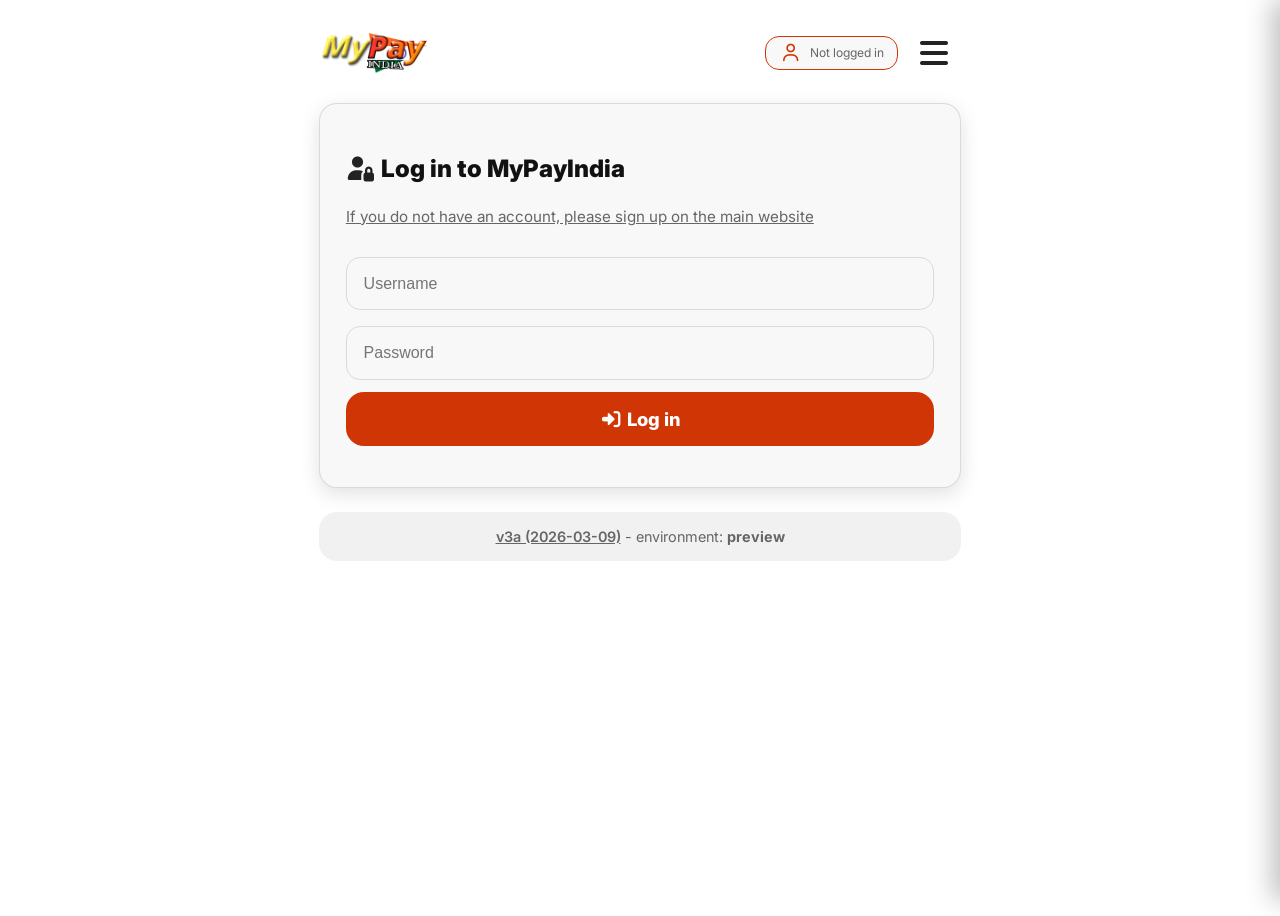
==== index.html @ abd5848e "m" ====
<!DOCTYPE html>
<html lang="en">
<!--
    https://github.com/MyPayIndiaDevs/pwa
-->
<head>
    <meta charset="UTF-8">
    <title>MyPayIndia</title>
    <meta name="description" content="The future of online banking">
    <meta name="viewport" content="width=device-width, initial-scale=1, viewport-fit=cover">

    <!-- styles -->
    <link rel="stylesheet" href="/app/stylesheets/fontawesome.css">
    <link rel="stylesheet" href="/app/stylesheets/main.css">
    <link rel="stylesheet" href="/app/stylesheets/views.css">

    <!-- theme -->
    <meta name="theme-color" content="#d03505">

    <!-- manifest -->
    <link rel="manifest" href="/manifest.json">

    <!-- ios pwa -->
    <meta name="apple-mobile-web-app-capable" content="yes">
    <meta name="apple-mobile-web-app-status-bar-style" content="black-translucent">
    <meta name="apple-mobile-web-app-title" content="MyPayIndia">

    <!-- reg meta -->
    <meta property="og:title" content="MyPayIndia">
    <meta property="og:description" content="The future of online banking">
    <meta property="og:image" content="/app/media/logofull.png">
    <meta property="og:type" content="website">

    <!-- twitter/x -->
    <meta name="twitter:card" content="summary_large_image">
    <meta name="twitter:title" content="MyPayIndia">
    <meta name="twitter:description" content="The future of online banking">
    <meta name="twitter:image" content="/app/media/logofull.png">

    <!-- misc security -->
    <meta http-equiv="X-Content-Type-Options" content="nosniff">
</head>

<body>
    <div class="app">
        <header class="topbar">
            <a class="logo-link route-link" data-route href="/dashboard">
                <img class="logo" src="/app/media/logofull.png" alt="MyPayIndia Logo" />
            </a>

            <div class="topbar-actions noselect">
                <a class="user-pill" id="userStatusPill" aria-live="polite" href="/me">
                    <i class="fa-regular fa-user"></i>
                    <div class="user-pill-text">
                        <span class="user-pill-label" id="userStatusLabel">Logged in as</span>
                        <span class="user-pill-username" id="userStatusName">...</span>
                    </div>
                </a>
                <a class="balance-pill" id="balanceStatusPill" aria-live="polite" title="Get more money!"
                    href="https://mypayindia.com/accountservices/moneygenerator" target="_blank" rel="noopener">
                    <i class="fa-solid fa-wallet"></i>
                    <div class="balance-pill-text">
                        <span class="balance-pill-label">Balance</span>
                        <span class="balance-pill-value" id="balanceStatusValue">&#8377;0.00</span>
                    </div>
                </a>
                <button class="menu-btn" id="menuBtn">
                    <i class="fa-solid fa-bars"></i>
                </button>
            </div>
        </header>

        <aside class="menu" id="menu">
            <div class="menu-header">
                <img class="logo" src="/app/media/logofull.png" alt="MyPayIndia Logo" /> <button class="menu-close"
                    id="closeMenuBtn" type="button" aria-label="Close menu">
                    <i class="fa-solid fa-xmark"></i>
                </button>
            </div>
            <div class="listButtons">
                <h2>Home</h2>
                <a class="menu-link route-link" data-route href="/dashboard">
                    <i class="fa-solid fa-house"></i>
                    Dashboard
                </a>

                <a class="menu-link route-link" data-route href="/leaderboard">
                    <i class="fa-solid fa-trophy"></i>
                    Leaderboard
                </a>
            </div>

            <div class="listButtons">
                <h2>Meta</h2>

                <a class="menu-link route-link grouped-link" data-route href="/team">
                    <i class="fa-solid fa-people-group"></i>
                    Meet the team
                </a>
                <a class="menu-link grouped-link" href="https://mypayindia.com/docs/">
                    <i class="fa-solid fa-book"></i>
                    API docs
                    <i class="fa-solid fa-arrow-right fa-rotate-by external-link-icon"
                        style="--fa-rotate-angle: 320deg;"></i>
                </a>

                <a class="menu-link grouped-link" href="https://mypayindia.com">
                    <i class="fa-solid fa-house"></i>
                    MyPayIndia.com
                    <i class="fa-solid fa-arrow-right fa-rotate-by external-link-icon"
                        style="--fa-rotate-angle: 320deg;"></i>
                </a>

                <a class="menu-link route-link" data-route href="release_notes" id="releaseNotesLink">
                    <i class="fa-solid fa-scroll"></i>
                    App release notes
                </a>
            </div>

            <div id="accountMenu" class="hidden">
                <h2>Your account</h2>

                <a class="menu-link route-link" data-route href="/history">
                    <i class="fa-solid fa-clock-rotate-left"></i>
                    Transaction history
                </a>

                <a class="menu-link route-link" data-route href="/transfer">
                    <i class="fa-solid fa-paper-plane"></i>
                    Transfer funds
                </a>

                <a class="menu-link route-link hidden" data-route data-dev-only href="/me">
                    <i class="fa-solid fa-id-card"></i>
                    Account info
                </a>

                <a class="menu-link route-link" data-route href="/payment-link">
                    <i class="fa-solid fa-link"></i>
                    Create payment link
                </a>

                <a class="menu-link route-link" data-route href="/settings">
                    <i class="fa-solid fa-gear"></i>
                    Settings
                </a>

                <a class="menu-link grouped-link" href="https://mypayindia.com/accountservices/moneygenerator">
                    <i class="fa-solid fa-indian-rupee-sign"></i>
                    Money generator
                    <i class="fa-solid fa-arrow-right fa-rotate-by external-link-icon"
                        style="--fa-rotate-angle: 320deg;"></i>
                </a>

                <a class="menu-link route-link hidden" data-route data-dev-only href="/lookup-link">
                    <i class="fa-solid fa-magnifying-glass"></i>
                    Lookup link
                </a>


                <a class="menu-link route-link hidden" data-dev-only
                    href="https://mypayindia.com/accountservices/dashboard">
                    <i class="fa-solid fa-house-chimney"></i>
                    Main dashboard
                    <i class="fa-solid fa-arrow-right fa-rotate-by external-link-icon"
                        style="--fa-rotate-angle: 320deg;"></i>
                </a>
            </div>



            <div class="toggle-stack">
                <h2>App control</h2>
                <div class="toggle-card">
                    <span class="toggle-label"><i class="fa-solid fa-moon"></i> Dark mode</span>
                    <label class="switch">
                        <input type="checkbox" id="themeSwitch">
                        <span class="slider"></span>
                    </label>
                </div>
                <div class="toggle-card">
                    <span class="toggle-label"><i class="fa-solid fa-code"></i> More items</span>
                    <label class="switch">
                        <input type="checkbox" id="devSwitch">
                        <span class="slider"></span>
                    </label>
                </div>
            </div>

            <button class="menu-link secondary hidden" id="installBtn" type="button">
                <i class="fa-solid fa-download"></i>
                Install app
            </button>
            <a class="menu-link route-link hidden" data-route href="/flow/logout" id="logoutBtn">
                <i class="fa-solid fa-right-from-bracket"></i>
                Log out
            </a>

            <!-- credits -->
            <div class="credits noselect muted">
                App by <a href="https://exerinity.com" target="_blank">exerinity</a>
            </div>
        </aside>

        <main>
            <div class="login-warning hidden" id="loginWarning" role="alert">
                <i class="fa-solid fa-circle-exclamation"></i>
                <span>This resource requires you to be logged in</span>
            </div>
            <noscript>
                <div class="login-warning" role="alert">
                    <i class="fa-solid fa-ban fa-fade"></i>
                    <span>JavaScript is disabled. Please enable it to continue. <a
                            href="https://support.google.com/adsense/answer/12654?hl=en" target="_blank"
                            class="muted">Learn
                            how...</a></span>
                </div>
            </noscript>
            <div id="flowViews">
                <section id="loginView" class="view">
                    <section class="card" id="loginCard">
                        <h1><i class="fa-solid fa-user-lock"></i> Log in to MyPayIndia</h1>
                        <p class="muted"><a href="https://mypayindia.com/accountservices/register">If you do not have an
                                account, please sign up on the main website</a>
                        </p>
                        <form id="loginForm">
                            <input type="text" id="username" placeholder="Username" required />

                            <input type="password" id="password" placeholder="Password" required />
                            <br>
                            <button class="primary big" type="submit">
                                <i class="fa-solid fa-right-to-bracket"></i>
                                Log in
                            </button>
                        </form>
                        <p class="muted" id="loginStatus"></p>
                    </section>
                </section>

                <section id="logoutView" class="view hidden">
                    <section class="card">
                        <h1><i class="fa-solid fa-right-from-bracket"></i> Log out?</h1>
                        <p class="muted">Are you sure you want to log out?</p>
                        <div class="flow-actions">
                            <button class="secondary" id="cancelLogoutBtn">Cancel</button>
                            <button class="primary" id="confirmLogoutBtn">Log out</button>
                        </div>
                        <p class="muted"><strong>Keep in mind</strong>: to ensure you <i>actually get logged out</i>,
                            perform a hard refresh (CTRL/CMD+Shift+R) and/or clear your cookies.</p>
                    </section>
                </section>
            </div>

            <div id="appViews">
                <section id="onboardingView" class="view hidden">
                    <section class="card onboarding-card" id="onboardingCard">
                        <h1>
                            <i class="fa-solid fa-door-open"></i>
                            Welcome to the MyPayIndia PWA
                        </h1>
                        <p>This is a new, experimental progressive web app/alternative client for MyPayIndia. This
                            app is still in an early state, so please keep in mind:</p>
                        <ul>
                            <li>This is not a substitute for <a href="https://mypayindia.com"
                                    target="_blank">MyPayIndia.com</a> and does not take precedence over it</li>
                            <li>Not everything that can be performed on <a href="https://mypayindia.com"
                                    target="_blank">MyPayIndia.com</a> can be performed here</li>
                            <li>This app is (or should be seen as) completely standalone from the main <a
                                    href="https://mypayindia.com" target="_blank">MyPayIndia.com</a> website</li>
                            <li>The source code is available at <a href="https://github.com/MyPayIndiaDevs/pwa"
                                    target="_blank">https://github.com/MyPayIndiaDevs/pwa</a></li>
                            <li>By using this service, you agree to the <a href="https://mypayindia.com/terms"
                                    target="_blank">terms and conditions</a>, constituted by your initial registration
                            </li>
                            <li><strong>This app is not complete and still an early work in progress</strong></li>
                        </ul>
                        <div class="onboarding-actions">
                            <button class="primary big" id="onboardingContinueBtn" type="button">
                                I understand, let me in!
                            </button>
                            <a href="https://mypayindia.com/accountservices/login">Or, return to MyPayIndia.com</a>
                        </div>
                    </section>
                </section>

                <section id="dashboardView" class="view hidden">
                    <section class="card hidden" id="dashboardCard">
                        <h1>
                            <i class="fa-solid fa-house"></i>
                            Welcome back, <span id="displayUser"></span>!
                        </h1>

                        <p class="muted">
                            Your current balance: <strong id="displayBalance">&#8377;0.00</strong>
                        </p>
                    </section>

                    <section class="card hidden" id="ctaCard">
                        <h1>
                            <i class="fa-solid fa-arrow-right"></i>
                            Quick actions
                        </h1>
                        <div class="cta-buttons">
                            <a class="primary route-link cta-btn" data-route href="/transfer">
                                <i class="fa-solid fa-comment-dollar"></i>
                                Transfer
                            </a>
                            <a class="secondary route-link cta-btn" data-route href="/payment-link">
                                <i class="fa-solid fa-comments-dollar"></i>
                                Create payment link
                            </a>
                        </div>
                    </section>
                    <section class="card hidden" id="transactionsCard">
                        <div class="card-heading">
                            <h1>
                                <i class="fa-solid fa-clock-rotate-left"></i>
                                Recent activity
                            </h1>
                            <button class="icon-btn hidden" id="refreshTxnBtn" type="button"
                                title="Refresh transactions">
                                <i class="fa-solid fa-rotate-right"></i>
                            </button>
                        </div>

                        <div id="txnList" class="activity">
                            <p class="muted">Log in first!</p>
                        </div>
                    </section>
                </section>

                <section id="settingsView" class="view hidden">
                    <section class="card" id="settingsCard">
                        <h1>
                            <i class="fa-solid fa-gear"></i>
                            Settings
                        </h1>
                        <form id="settingsForm" class="form-stack">
                            <fieldset class="form-group">
                                <legend class="toggle-label"><i class="fa-regular fa-id-badge"></i> Use for display
                                </legend>
                                <p class="muted" id="displayPrefHelp">Change what is shown on the homepage and the
                                    "Logged in as" pill</p>
                                <div class="radio-group" role="radiogroup" aria-describedby="displayPrefHelp">

                                    <div class="radio-item">
                                        <input type="radio" name="displayNameMode" value="username"
                                            id="displayPrefUsername">
                                        <label for="displayPrefUsername">Username</label>
                                    </div>

                                    <div class="radio-item">
                                        <input type="radio" name="displayNameMode" value="full" id="displayPrefFull">
                                        <label for="displayPrefFull">Real name</label>
                                    </div>

                                </div>
                            </fieldset>
                        </form>
                    </section>
                </section>

                <section id="leaderboardView" class="view hidden">
                    <section class="card" id="leaderboardCard">
                        <h1>
                            <i class="fa-solid fa-trophy"></i>
                            Leaderboard
                        </h1>
                        <ol id="leaderboardList" class="leaderboard"></ol>
                        <p class="muted fa-fade" id="leaderboardStatus">Retrieving data...</p>
                    </section>
                </section>

                <section id="historyView" class="view hidden">
                    <section class="card" id="historyCard">
                        <div class="card-heading">
                            <h1>
                                <i class="fa-solid fa-clock-rotate-left"></i>
                                Transactions
                            </h1>
                            <button class="icon-btn hidden" id="refreshHistoryBtn" type="button"
                                title="Refresh history">
                                <i class="fa-solid fa-rotate-right"></i>
                            </button>
                        </div>
                        <div id="historyList" class="activity"></div>
                        <p class="muted" id="historyStatus">Log in first!</p>
                    </section>
                </section>

                <section id="transferView" class="view hidden">
                    <section class="card" id="transferCard">
                        <h1>
                            <i class="fa-solid fa-comment-dollar"></i>
                            Transfer
                        </h1>
                        <form id="transferForm" class="form-stack">
                            <p class="muted"><strong>Keep in mind</strong>: transfers above a certain amount are subject
                                to manual review by our team.</p>
                            <input type="number" min="0" step="0.01" name="amount" placeholder="How much?" required />
                            <input type="text" name="recipient" placeholder="To who?" required />
                            <input type="text" name="note" placeholder="An optional note?" />
                            <button class="primary" type="submit">Send it!</button>
                            <p class="muted form-status" id="transferStatus"></p>
                        </form>
                    </section>
                </section>

                <section id="paymentLinkView" class="view hidden">
                    <section class="card" id="paymentLinkCard">
                        <h1>
                            <i class="fa-solid fa-comments-dollar"></i>
                            Create a payment link
                        </h1>
                        <form id="paymentLinkForm" class="form-stack">
                            <input type="number" min="0" step="0.01" name="amount" placeholder="How much?" required />
                            <input type="text" name="note" placeholder="An optional note?" />
                            <button class="primary" type="submit">Create</button>
                            <p class="muted form-status" id="paymentLinkStatus"></p>
                        </form>
                        <div class="result-panel hidden" id="paymentLinkResult">
                            <p class="result-text" id="paymentLinkResultText"></p>
                            <button class="icon-btn" type="button" id="paymentLinkCopyBtn">
                                <i class="fa-solid fa-copy"></i>
                                Copy to clipboard
                            </button>
                        </div>
                    </section>
                </section>

                <section id="lookupView" class="view hidden">
                    <section class="card" id="lookupCard">
                        <h1>
                            <i class="fa-solid fa-magnifying-glass"></i>
                            Lookup payment link
                        </h1>
                        <form id="lookupLinkForm" class="form-stack">
                            <input type="text" name="token" required />
                            <button class="secondary" type="submit">Look it up!</button>
                            <p class="muted form-status" id="lookupLinkStatus"></p>
                        </form>
                        <div class="lookup-result hidden" id="lookupResult" aria-live="polite">
                            <p class="lookup-amount" id="lookupAmount">₹0.00</p>
                            <p class="lookup-author" id="lookupAuthor">@username</p>
                            <p class="lookup-note" id="lookupNote">No note</p>
                            <a class="primary lookup-pay-btn hidden" id="lookupPayBtn" href="#" target="_blank"
                                rel="noopener">Claim<i class="fa-solid fa-arrow-right fa-rotate-by external-link-icon"
                                    style="--fa-rotate-angle: 320deg;"></i></a>
                        </div>
                    </section>
                </section>

                <section id="teamView" class="view hidden">
                    <section class="card" id="teamCard">
                        <h1>
                            <i class="fa-solid fa-people-group"></i>
                            Meet the team
                        </h1>
                        <p>Get to know the people behind MyPayIndia, the future of online banking!</p>
                        <p class="muted">Currently our team consists of <strong id="teamCountLabel"><i
                                    class="fa-solid fa-hourglass fa-spin"></i></strong> people</p>
                        <div class="team-grid" id="teamList" aria-live="polite"></div>
                        <p class="muted form-status" id="teamStatus" role="status"></p>
                    </section>
                </section>

                <section id="releaseNotesView" class="view hidden">
                    <section class="card onboarding-card" id="releaseNotesCard">
                        <h1>
                            <i class="fa-solid fa-scroll"></i>
                            Release notes
                        </h1>
                        <details>
                            <summary>
                                <h3>Version 3a</h3>
                            </summary>
                            <p class="muted">9 Mar 2026</p>
                            <ul>
                                <li>Added a new <a class="route-link" data-route href="/team">Meet the team view</a>
                                </li>
                            </ul>
                            <small>
                                <ul>
                                    <li>The Logged in as pill now shows "Loading..." during session check</li>
                                    <li>The Balance pill is now hidden if you are not logged in</li>
                                    <li>Both pills are hidden on the onboarding view</li>
                                </ul>
                            </small>
                        </details>
                        <details>
                            <summary>
                                <h3>Version 3</h3>
                            </summary>
                            <p class="muted">1 Mar 2026</p>
                            <ul>
                                <li>Added a new <a class="route-link" data-route href="/settings">Settings view</a>
                                    accessible in the menu that, as of now, allows you to change your display name in
                                    the app from real name or username</li>
                                <li>Removed the money generator view, it didn't work</li>
                            </ul>
                            <small>
                                <ul>
                                    <li>Updated some styling to look better, and also, the onboarding message</li>
                                </ul>
                            </small>
                        </details>

                        <details>
                            <summary>
                                <h3>Version 2a</h3>
                            </summary>
                            <p class="muted">21st Feb 2026</p>
                            <ul>
                                <li>Moved <a class="route-link" data-route href="release_notes">App release notes</a>
                                    from <strong>Your account</strong> to <strong>Meta</strong> in the menu</li>
                                <li>Added the money generator</li>
                            </ul>
                        </details>

                        <details>
                            <summary>
                                <h3>Version 2</h3>
                            </summary>
                            <p class="muted">21st Feb 2026</p>
                            <ul>
                                <li>Added a new transaction details view, click on a transaction on the dashboard or
                                    bespoke list! (/history)</li>
                                <li>Added a new <a class="route-link" data-route href="/me">account information
                                        view</a>, accessible from the menu or when clicking on the username in the
                                    topbar!</li>
                            </ul>
                        </details>

                        <details>
                            <summary>
                                <h3>Version 1</h3>
                            </summary>
                            <p class="muted">14th Feb 2026</p>
                            <ul>
                                <li>App launches to <a href="https://app.mypayindia.com"
                                        onclick="event.preventDefault();">app.mypayindia.com</a></li>
                                <!-- because you're already here -->
                            </ul>
                        </details>

                        <details>
                            <summary>
                                <h3>Version 0 (pre-release)</h3>
                            </summary>
                            <p class="muted">7th Feb 2026</p>
                            <ul>
                                <li>App inception</li>
                                <li>Added a leaderboard, login flow, payment link creator, transaction history, and a
                                    basic dashboard</li>
                            </ul>
                        </details>
                    </section>
                </section>

                <section id="transactionView" class="view hidden">
                    <section class="card" id="transactionCard">
                        <h1>
                            <i class="fa-solid fa-receipt"></i>
                            Transaction details
                        </h1>
                        <p class="muted form-status" id="transactionStatus"></p>
                        <div id="transactionDetail" class="txn-detail hidden">
                            <ul class="txn-detail-list">
                                <li>
                                    <span class="label">Record ID</span>
                                    <span class="value" id="transactionNumericIdValue">?</span>
                                </li>
                                <li>
                                    <span class="label">Status</span>
                                    <span class="value" id="transactionStatusValue">?</span>
                                </li>
                                <li>
                                    <span class="label">Amount</span>
                                    <span class="value" id="transactionAmountValue">?</span>
                                </li>
                                <li>
                                    <span class="label">Created</span>
                                    <span class="value" id="transactionCreatedValue">?</span>
                                </li>
                                <li>
                                    <span class="label">Sender</span>
                                    <span class="value" id="transactionSenderValue">?</span>
                                </li>
                                <li>
                                    <span class="label">Recipient</span>
                                    <span class="value" id="transactionRecipientValue">?</span>
                                </li>
                                <li>
                                    <span class="label">Sender ID</span>
                                    <span class="value" id="transactionSenderIdValue">?</span>
                                </li>
                                <li>
                                    <span class="label">Recipient ID</span>
                                    <span class="value" id="transactionRecipientIdValue">?</span>
                                </li>
                                <li>
                                    <span class="label">Note</span>
                                    <span class="value" id="transactionNoteValue">?</span>
                                </li>
                            </ul>
                            <button class="secondary" type="button" id="transactionBackBtn">
                                <i class="fa-solid fa-arrow-left"></i>
                                Back to history
                            </button>
                        </div>
                    </section>
                </section>

                <section id="accountInfoView" class="view hidden">
                    <section class="card" id="accountInfoCard">
                        <h1>
                            <i class="fa-solid fa-id-card-clip"></i>
                            About your account
                        </h1>
                        <div id="accountInfoDetail" class="txn-detail hidden">
                            <ul class="txn-detail-list">
                                <li>
                                    <span class="label">Username</span>
                                    <span class="value" id="accountInfoUsername">-</span>
                                </li>
                                <li>
                                    <span class="label">First name</span>
                                    <span class="value" id="accountInfoFirstName">-</span>
                                </li>
                                <li>
                                    <span class="label">Last name</span>
                                    <span class="value" id="accountInfoLastName">-</span>
                                </li>
                                <li>
                                    <span class="label">Email</span>
                                    <span class="value" id="accountInfoEmail">-</span>
                                </li>
                                <li>
                                    <span class="label">Date of birth</span>
                                    <span class="value" id="accountInfoDob">-</span>
                                </li>
                                <li>
                                    <span class="label">Joined</span>
                                    <span class="value" id="accountInfoCreated">-</span>
                                </li>
                                <li>
                                    <span class="label">Balance</span>
                                    <span class="value" id="accountInfoBalance">-</span>
                                </li>
                            </ul>
                        </div>
                        <p class="muted form-status" id="accountInfoStatus"></p>
                    </section>
                </section>

            </div>

        </main>

        <footer class="app-footer noselect">
            <a class="route-link" data-route href="release_notes">v3a (2026-03-09)</a> - environment: <strong
                id="envLabel">..</strong>
        </footer>
    </div>
    <script src="/app/scripts/menu.js"></script>
    <script src="/app/scripts/theme.js"></script>
    <script src="/app/scripts/devmode.js"></script>
    <script src="/app/scripts/api.js"></script>
    <script src="/app/scripts/app.js"></script>
    <script src="/app/scripts/quick.js"></script>
</body>

</html>
---- app/stylesheets/main.css ----
:root {
  --accent: #d03505;

  --bg: #ffffff;
  --text: #111111;
  --muted: #666666;

  --card: #f8f8f8;
  --border: rgba(0, 0, 0, 0.12);

  --shadow: 0 6px 20px rgba(0, 0, 0, 0.12);

  --radius: 18px;
  --radius-sm: 14px;

  --icon: #222222;
}

body.dark {
  --bg: #121212;
  --text: #ffffff;
  --muted: #aaaaaa;

  --card: #151515;
  --border: rgba(255, 255, 255, 0.14);

  --shadow: 0 6px 20px rgba(0, 0, 0, 0.5);

  --icon: #ffffff;
}

* {
  padding: 0;
  box-sizing: border-box;
}

@font-face {
  font-family: 'Inter';
  src: url('/app/fonts/inter/Inter-VariableFont_opsz,wght.ttf') format('truetype');
  font-weight: 100 900;
  font-style: normal;
}

@font-face {
  font-family: 'Inter';
  src: url('/app/fonts/inter/Inter-Italic-VariableFont_opsz,wght.ttf') format('truetype');
  font-weight: 100 900;
  font-style: italic;
}

html {
  font-size: 16px;
}

body {
  font-family: 'Inter', sans-serif;
  background: var(--bg);
  color: var(--text);

  transition: background 0.25s, color 0.25s;
  min-height: 100vh;
}

i {
  color: var(--icon);
  transition: color 0.25s;
}

.hidden {
  display: none !important;
}

.noselect {
  user-select: none;
  -moz-user-select: none;
  -webkit-user-select: none;
}

.muted, .muted i {
  color: var(--muted);
  font-size: 0.95rem;
}

.muted a,
.muted a:visited {
  color: var(--muted);
}

.login-warning {
  border: 2px solid var(--accent);
  border-radius: var(--radius-sm);
  background: rgba(208, 53, 5, 0.08);
  color: var(--accent);
  padding: 0.75rem 1rem;
  margin: 0.8rem 0 1rem;
  font-weight: 600;
  display: flex;
  align-items: center;
  gap: 0.5rem;
}

.login-warning i {
  color: var(--accent);
}

.app {
  max-width: 520px;
  margin: auto;
  padding: 1.2rem;
}

.topbar {
  display: flex;
  justify-content: space-between;
  align-items: center;

  margin-bottom: 1.5rem;
}

.topbar-actions {
  display: flex;
  align-items: center;
  gap: 0.65rem;
}

.logo {
  height: 42px;
}

.menu-btn {
  font-size: 2rem;
  border: none;
  background: transparent;
  cursor: pointer;
  padding: 0.4rem;
  border-radius: 12px;
}

.menu-btn:hover {
  background: rgba(0, 0, 0, 0.05);
}

body.dark .menu-btn:hover {
  background: rgba(255, 255, 255, 0.08);
}

.user-pill,
.balance-pill {
  border-radius: var(--radius-sm);
  border: 1px solid var(--border);
  background: var(--card);
  padding: 0.45rem 0.8rem;
  display: inline-flex;
  align-items: center;
  gap: 0.55rem;
  min-width: 0;
  max-width: 220px;
  flex: 0 1 auto;
}

.user-pill {
  cursor: pointer;
  text-decoration: none;
  color: inherit;
}

.balance-pill {
  text-decoration: none;
  color: inherit;
}

.balance-pill:visited,
.balance-pill:hover {
  color: inherit;
  text-decoration: none;
}

.user-pill i,
.balance-pill i {
  font-size: 1.1rem;
  color: var(--accent);
}

.user-pill-text,
.balance-pill-text {
  display: flex;
  flex-direction: column;
  line-height: 1.1;
  min-width: 0;
}

.user-pill-username,
.balance-pill-value {
  font-size: 1rem;
  font-weight: 700;
  color: var(--text);
  white-space: nowrap;
  overflow: hidden;
  text-overflow: ellipsis;
}

.user-pill-label,
.balance-pill-label {
  font-size: 0.75rem;
  color: var(--muted);
}

.user-pill.user-pill-guest {
  border-color: var(--accent);
}

.user-pill.user-pill-guest:focus-visible,
.user-pill.user-pill-guest:hover {
  box-shadow: 0 0 0 2px rgba(208, 53, 5, 0.25);
}

.menu {
  position: fixed;
  top: 0;
  right: -360px;

  width: 320px;
  height: 100%;

  background: var(--card);
  box-shadow: -8px 0 25px rgba(0, 0, 0, 0.25);

  padding: 2rem;
  padding-bottom: 3rem;
  transition: 0.3s ease;

  display: flex;
  flex-direction: column;
  gap: 1.3rem;

  overflow-y: auto;
  z-index: 1000;

  user-select: none;
  -moz-user-select: none;
  -webkit-user-select: none;
}

.menu.open {
  right: 0;
}

.menu h2 {
  font-size: 1.4rem;
  font-weight: 800;
  margin-bottom: 0.5rem;
}

.menu-link {
  display: flex;
  align-items: center;
  gap: 0.9rem;

  font-size: 1.15rem;

  padding: 1.2rem;
  border-radius: var(--radius);

  background: var(--accent);
  color: white;
  text-decoration: none;

  box-shadow: 0 6px 14px rgba(208, 53, 5, 0.25);

  transition: 0.2s;
}

.menu-link i {
  color: white;
  font-size: 1.25rem;
}

.menu-link.active {
  box-shadow: inset 0 0 0 2px rgba(255, 255, 255, 0.35);
}

.menu-link:hover {
  transform: translateY(-2px);
  opacity: 0.95;
}

.switch {
  position: relative;
  width: 56px;
  height: 32px;
}

.switch input {
  display: none;
}

.slider {
  position: absolute;
  inset: 0;
  border-radius: 999px;
  background: #c9c9c9;
  transition: 0.2s;
  cursor: pointer;
}

.slider:before {
  content: "";
  position: absolute;
  height: 24px;
  width: 24px;
  left: 4px;
  top: 4px;
  border-radius: 50%;
  background: white;
  transition: 0.2s;
  box-shadow: 0 1px 3px rgba(0, 0, 0, 0.35);
}

input:checked+.slider {
  background: var(--accent);
}

input:checked+.slider:before {
  transform: translateX(24px);
}

.card {
  background: var(--card);
  border-radius: var(--radius);
  padding: 1.6rem;

  box-shadow: var(--shadow);
  margin-top: 1.4rem;

  border: 1px solid var(--border);
}

.card h1 {
  font-size: 1rem;
  font-weight: 850;
}

.card h2 {
  font-size: 1.2rem;
  font-weight: 800;
  margin-bottom: 0.8rem;

  display: flex;
  align-items: center;
  gap: 0.6rem;
}

input {
  width: 100%;
  padding: 1.05rem;
  margin-top: 1rem;

  font-size: 1rem;

  border-radius: var(--radius-sm);
  border: 1px solid var(--border);

  background: transparent;
  color: var(--text);

  outline: none;
}

input:focus {
  border-color: var(--accent);
}

button {
  font-family: inherit;
  cursor: pointer;
}

.primary,
.secondary {
  width: 100%;
  padding: 1rem;

  border-radius: var(--radius);
  font-size: 1.15rem;
  font-weight: 800;

  cursor: pointer;
  transition: 0.2s;
}

.primary {
  border: none;
  background: var(--accent);
  color: white;
}

.primary i {
  color: white;
}

.primary:hover {
  opacity: 0.92;
}

.secondary {
  background: transparent;
  border: 2px solid var(--accent);
  color: var(--text);
}

.secondary:hover {
  background: rgba(208, 53, 5, 0.08);
}


.activity {
  display: flex;
  flex-direction: column;
  gap: 0.9rem;
}

.activity .item {
  padding: 1rem;
  border-radius: var(--radius-sm);

  border: 1px solid var(--border);
  background: rgba(0, 0, 0, 0.03);

  transition: 0.2s;
}

body.dark .activity .item {
  background: rgba(255, 255, 255, 0.06);
}

.activity .item strong {
  display: block;
  font-size: 1.05rem;
}

.activity .item span {
  display: block;
  font-size: 0.9rem;
  margin-top: 0.2rem;
  color: var(--muted);
}

@media (min-width: 900px) {
  .app {
    max-width: 680px;
  }

  .card h1 {
    font-size: 1.5rem;
  }

  .menu {
    width: 360px;
  }
}


#loginForm .primary {
  margin-top: 0.75rem;
}

.activity .item.txn-row .from,
.activity .item.txn-row .to,
.activity .item.txn-row .status {
  color: var(--muted);
  font-size: 0.95rem;
  white-space: nowrap;
}

.activity .item.txn-row .spacer {
  flex: 1;
}

.activity .item.txn-row .amount {
  font-size: 1.35rem;
  font-weight: 850;
  white-space: nowrap;
  color: var(--text);
}

.menu-backdrop {
  position: fixed;
  inset: 0;
  background: rgba(0, 0, 0, 0.28);
  opacity: 0;
  pointer-events: none;
  transition: opacity 0.2s;
  z-index: 900;
}

.menu-backdrop.open {
  opacity: 1;
  pointer-events: auto;
}

#dashboardCard h1 {
  font-size: 1.5rem;
}

#dashboardCard #displayBalance {
  color: green;
}

#dashboardCard #displayUser {
  color: var(--accent)
}

.activity .item.txn-row .party {
  font-weight: 700;
}

.activity .item.txn-row .arrow {
  color: var(--muted);
}

.activity .item.txn-row .status {
  font-size: 0.8rem;
  padding: 0.15rem 0.5rem;
  border-radius: 999px;
  border: 1px solid var(--border);
  color: var(--muted);
}

.activity .item.txn-row .party {
  display: inline-flex;
  align-items: center;
  gap: 0.4rem;
}

.activity .item.txn-row .party .name {
  display: inline-flex;
  align-items: center;
  line-height: 1;
}

.activity .item.txn-row .avatar {
  width: 28px;
  height: 28px;
  border-radius: 50%;
  background: rgba(208, 53, 5, 0.15);
  color: var(--accent);
  display: inline-flex;
  align-items: center;
  justify-content: center;
  font-weight: 800;
}

.activity .item.txn-row .name {
  font-weight: 700;
}

.activity .item.txn-row .arrow {
  display: inline-flex;
  align-items: center;
  justify-content: center;
  color: var(--muted);
  margin: 0 0.3rem;
  line-height: 1;
}

.activity .item.txn-row .arrow i {
  color: var(--muted);
  font-size: 0.95rem;
}

.activity .item.txn-row .status.ok {
  color: #0a7d38;
  border-color: rgba(10, 125, 56, 0.35);
  background: rgba(10, 125, 56, 0.08);
}

.activity .item.txn-row .status.bad {
  color: #b3261e;
  border-color: rgba(179, 38, 30, 0.35);
  background: rgba(179, 38, 30, 0.08);
}

.activity .item.txn-row.transaction-clickable {
  cursor: pointer;
}

.activity .item.txn-row.transaction-clickable:focus {
  outline: 2px solid var(--accent);
  outline-offset: 2px;
}

.txn-detail {
  display: flex;
  flex-direction: column;
  gap: 1rem;
}

.txn-detail-list {
  list-style: none;
  margin: 0;
  padding: 0;
  display: flex;
  flex-direction: column;
  gap: 0.75rem;
}

.txn-detail-list li {
  display: flex;
  justify-content: space-between;
  gap: 1rem;
  flex-wrap: wrap;
}

.txn-detail-list .label {
  font-weight: 600;
  color: var(--muted);
}

.txn-detail-list .value {
  font-weight: 600;
  margin-left: auto;
}

.txn-detail-list .value.ok {
  color: #0a7d38;
}

.txn-detail-list .value.bad {
  color: #b3261e;
}

.app-footer {
  margin-top: 1.5rem;
  padding: 1rem;
  border-radius: var(--radius);
  background: #f1f1f1;
  color: var(--muted);
  font-size: 0.9rem;
  flex-wrap: wrap;
  gap: 0.8rem;
  justify-content: center;
  text-align: center;
}

body.dark .app-footer {
  background: #1c1c1c;
  color: #bbbbbb;
}

.app-footer a {
  color: inherit;
  text-decoration: underline;
  font-weight: 600;
}

.app-footer a:hover {
  opacity: 0.8;
}


@media (max-width: 520px) {
  .activity .item.txn-row {
    flex-wrap: wrap;
    gap: 0.4rem;
  }

  .activity .item.txn-row .spacer {
    display: none;
  }

  .activity .item.txn-row .status {
    margin-left: auto;
    display: inline-flex;
  }
}

.activity .item.txn-row .txn-date {
  width: 100%;
  font-size: 0.85rem;
  color: var(--muted);
  margin-top: 0.25rem;
}


.activity .item.txn-row .txn-date {
  width: 100%;
  font-size: 0.85rem;
  color: var(--muted);
  margin-top: 0.25rem;
}

.activity .item.txn-row .txn-date {
  width: 100%;
  font-size: 0.85rem;
  color: var(--muted);
  margin-top: 0.25rem;
}


.activity .item.txn-row .txn-date {
  width: 100%;
  font-size: 0.85rem;
  color: var(--muted);
  margin-top: 0.25rem;
}
---- app/stylesheets/views.css ----
.logo-link {
  display: inline-flex;
  align-items: center;
}

.logo-link img {
  display: block;
}

.menu-header {
  display: flex;
  align-items: center;
  justify-content: space-between;
  gap: 0.5rem;
}

.menu-close {
  border: none;
  background: transparent;
  color: var(--text);
  font-size: 1.4rem;
  cursor: pointer;
  padding: 0.2rem;
}

.menu-close:hover {
  opacity: 0.7;
}

.menu>a.menu-link+a.menu-link {
  margin-top: 0.65rem;
}



.toggle-stack {
  display: flex;
  flex-direction: column;
  gap: 0.8rem;
  margin-top: auto;
}


.external-link-icon {
  margin-left: 0.4rem;
  font-size: 0.9rem;
  color: inherit;
}

.card-heading {
  display: flex;
  align-items: center;
  justify-content: space-between;
  gap: 0.8rem;
  margin-bottom: 0.8rem;
}

.card-heading h2 {
  margin-bottom: 0;
}

.form-stack {
  display: flex;
  flex-direction: column;
  gap: 0.6rem;
  align-items: stretch;
}

.form-stack input,
.form-stack textarea {
  margin-top: 0;
}

.form-stack button {
  margin-top: 0.3rem;
}

.form-status {
  min-height: 1.2rem;
}

.form-group {
  display: flex;
  flex-direction: column;
  gap: 0.6rem;
  border: 0;
  border-radius: 0;
  padding: 0;
  margin: 0;
  background: transparent;
  box-shadow: none;
}

.form-group legend {
  margin: 0;
  padding: 0;
  font-weight: 700;
}

.radio-group {
  display: flex;
  flex-direction: column;
  gap: 0.55rem;
  margin-top: 0.3rem;
}

.radio-group .radio-chip {
  display: flex;
  align-items: center;
  gap: 0.6rem;
  padding: 0.4rem 0;
  border-radius: 0;
  border: none;
  background: transparent;
  cursor: pointer;
}

.radio-group .radio-chip:hover .option-text {
  color: var(--accent);
}

.radio-group input[type="radio"] {
  accent-color: var(--accent);
  width: 1rem;
  height: 1rem;
}

.radio-group .radio-chip .option-text {
  font-weight: 600;
}

.form-group .muted {
  font-size: 0.9rem;
  color: var(--muted);
}

.lookup-result {
  margin-top: 1rem;
  padding: 1rem;
  border-radius: var(--radius);
  border: 1px solid var(--border);
  background: rgba(0, 0, 0, 0.03);
  display: flex;
  flex-direction: column;
  gap: 0.45rem;
}

body.dark .lookup-result {
  background: rgba(255, 255, 255, 0.05);
}

.lookup-amount {
  font-size: 2.3rem;
  font-weight: 800;
  margin: 0;
  color: var(--accent);
}

.lookup-author {
  font-size: 1rem;
  font-weight: 600;
  margin: 0;
  color: var(--text);
}

.lookup-note {
  margin: 0;
  font-size: 0.95rem;
  line-height: 1.4;
}

.lookup-note.muted {
  color: var(--muted);
}

.lookup-pay-btn {
  align-self: stretch;
  text-align: center;
  justify-content: center;
  text-decoration: none;
}

.onboarding-card details {
  border: 1px solid var(--border);
  border-radius: var(--radius);
  padding: 0.9rem 1rem;
  margin-top: 0.9rem;
  background: rgba(0, 0, 0, 0.02);
  transition: border-color 0.2s ease, background 0.2s ease;
}

body.dark .onboarding-card details {
  background: rgba(255, 255, 255, 0.04);
}

.onboarding-card details summary {
  display: flex;
  align-items: center;
  justify-content: space-between;
  gap: 1rem;
  cursor: pointer;
  list-style: none;
}

.onboarding-card details summary::-webkit-details-marker {
  display: none;
}

.onboarding-card details summary::after {
  content: '+';
  font-weight: 700;
  color: var(--accent);
}

.onboarding-card details[open] summary::after {
  content: '-';
}

.onboarding-card details summary h3 {
  margin: 0;
}

.onboarding-card details[open] {
  border-color: var(--accent);
  background: rgba(208, 53, 5, 0.06);
}

.embedded-frame-panel {
  margin-top: 1rem;
  border-radius: var(--radius);
  border: 1px solid var(--border);
  overflow: hidden;
  background: var(--bg);
}

.embedded-frame {
  display: block;
  width: 100%;
  min-height: 18vh;
  border: 0;
  background: transparent;
}

.status-success {
  color: #0a7d38;
}

.status-error {
  color: #b3261e;
}

.icon-btn {
  border: none;
  background: rgba(0, 0, 0, 0.06);
  color: var(--text);
  border-radius: var(--radius-sm);
  padding: 0.35rem 0.55rem;
  cursor: pointer;
  transition: background 0.2s, opacity 0.2s;
}

.icon-btn:hover {
  background: rgba(0, 0, 0, 0.12);
}

.icon-btn:disabled {
  opacity: 0.5;
  cursor: not-allowed;
}

body.dark .icon-btn {
  background: rgba(255, 255, 255, 0.08);
  color: var(--text);
}

body.dark .icon-btn:hover {
  background: rgba(255, 255, 255, 0.16);
}

.flow-actions {
  display: flex;
  gap: 0.8rem;
  flex-wrap: wrap;
  margin-top: 1rem;
}

.flow-actions button {
  flex: 1;
}

.result-panel {
  margin-top: 1rem;
  padding: 1rem;
  border-radius: var(--radius);
  border: 1px dashed var(--border);
  background: rgba(0, 0, 0, 0.03);
  display: flex;
  flex-direction: column;
  gap: 0.6rem;
}

body.dark .result-panel {
  background: rgba(255, 255, 255, 0.06);
}

.result-panel .result-text {
  font-size: 1.05rem;
  font-weight: 700;
  word-break: break-all;
}

.toggle-card {
  background: var(--card);
  border: 1px solid var(--border);
  border-radius: var(--radius);
  padding: 1rem;
  width: 100%;
  display: flex;
  align-items: center;
  justify-content: space-between;
  gap: 1rem;
}

.toggle-label {
  font-weight: 700;
  display: inline-flex;
  align-items: center;
  gap: 0.5rem;
}




#accountMenu .menu-link {
  margin-top: 0.65rem;
}

#accountMenu .menu-link:first-of-type {
  margin-top: 0;
}

.listButtons .menu-link {
  margin-top: 0.65rem;
}

.listButtons .menu-link:first-of-type {
  margin-top: 0;
}

.menu>.menu-link {
  margin-top: 0.65rem;
}

.menu>.menu-link:first-of-type {
  margin-top: 0;
}

.grouped-link {
  margin-top: 0.65rem;
}

.grouped-link:first-of-type {
  margin-top: 0;
}

.leaderboard {
  list-style: none;
  padding: 0;
  margin: 0;
  display: flex;
  flex-direction: column;
  gap: 0.75rem;
}

.leaderboard li {
  display: grid;
  grid-template-columns: auto 1fr auto;
  align-items: center;
  gap: 0.75rem;
  padding: 0.9rem 1rem;
  border-radius: var(--radius-sm);
  border: 1px solid var(--border);
  background: rgba(0, 0, 0, 0.03);
  box-shadow: 0 4px 10px rgba(0, 0, 0, 0.08);
}

body.dark .leaderboard li {
  background: rgba(255, 255, 255, 0.05);
}

.leaderboard .rank {
  font-weight: 800;
  font-size: 1.1rem;
  color: var(--accent);
}

.leaderboard .user {
  font-weight: 700;
}

.leaderboard .balance {
  font-weight: 800;
  font-size: 1.05rem;
}

#ctaCard .cta-buttons {
  display: flex;
  flex-wrap: wrap;
  gap: 0.8rem;
  margin-top: 1rem;
}

.cta-btn {
  display: inline-flex;
  align-items: center;
  justify-content: center;
  gap: 0.4rem;
  text-decoration: none;
}

#ctaCard .cta-buttons {
  display: flex;
  flex-wrap: wrap;
  gap: 0.8rem;
  margin-top: 1rem;
}

#ctaCard .cta-btn {
  display: inline-flex;
  align-items: center;
  justify-content: center;
  gap: 0.4rem;
  text-decoration: none;
  width: auto;
  flex: 1 1 180px;
}

.team-grid {
  display: flex;
  flex-direction: column;
  gap: 1rem;
  margin-top: 1rem;
}

.team-card {
  border: 1px solid var(--border);
  border-radius: var(--radius);
  padding: 1rem;
  background: rgba(0, 0, 0, 0.02);
  display: flex;
  flex-direction: column;
  gap: 0.85rem;
  transition: border-color 0.2s ease, box-shadow 0.2s ease, transform 0.2s ease;
}

body.dark .team-card {
  background: rgba(255, 255, 255, 0.04);
}

.team-card:hover {
  border-color: var(--accent);
  box-shadow: 0 12px 24px rgba(0, 0, 0, 0.12);
  transform: translateY(-2px);
}

.team-card-header {
  display: flex;
  align-items: center;
  gap: 0.9rem;
}

.team-avatar {
  width: 64px;
  height: 64px;
  border-radius: 50%;
  overflow: hidden;
  border: 2px solid rgba(0, 0, 0, 0.05);
  background: rgba(0, 0, 0, 0.06);
  flex-shrink: 0;
}

body.dark .team-avatar {
  border-color: rgba(255, 255, 255, 0.1);
  background: rgba(255, 255, 255, 0.08);
}

.team-avatar img {
  display: block;
  width: 100%;
  height: 100%;
  object-fit: cover;
}

.team-meta {
  display: flex;
  flex-direction: column;
  gap: 0.2rem;
}

.team-meta h3 {
  margin: 0;
  font-size: 1.1rem;
}

.team-role {
  margin: 0;
  font-weight: 600;
  color: var(--accent);
}

.team-since {
  margin: 0;
  font-size: 0.9rem;
  color: var(--muted);
}

.team-socials {
  display: flex;
  flex-wrap: wrap;
  gap: 0.5rem;
  align-items: center;
}

.team-socials a {
  width: 2.2rem;
  height: 2.2rem;
  border-radius: 999px;
  display: inline-flex;
  align-items: center;
  justify-content: center;
  background: rgba(0, 0, 0, 0.06);
  color: inherit;
  text-decoration: none;
  transition: background 0.2s ease, color 0.2s ease, transform 0.2s ease;
}

body.dark .team-socials a {
  background: rgba(255, 255, 255, 0.08);
}

.team-socials a:hover,
.team-socials a:focus-visible {
  background: var(--accent);
  color: #fff;
  transform: translateY(-1px);
}

.team-no-socials {
  font-size: 0.9rem;
  color: var(--muted);
}

.onboarding-card p {
  font-size: 1rem;
  line-height: 1.5;
}

.onboarding-card ul {
  margin: 1rem 0;
  padding-left: 1.25rem;
  display: flex;
  flex-direction: column;
  gap: 0.5rem;
  line-height: 1.5;
}

.onboarding-actions {
  margin-top: 1.5rem;
  display: flex;
  flex-wrap: wrap;
  gap: 0.75rem;
}

.onboarding-card a,
.onboarding-card a:hover,
.onboarding-card a:visited {
  color: var(--accent);
  text-decoration: underline;
}

#ctaCard .cta-buttons {
  display: flex;
  flex-wrap: wrap;
  gap: 0.8rem;
  margin-top: 1rem;
}

#ctaCard .cta-btn {
  display: inline-flex;
  align-items: center;
  justify-content: center;
  gap: 0.4rem;
  text-decoration: none;
  width: auto;
  flex: 1 1 180px;
}
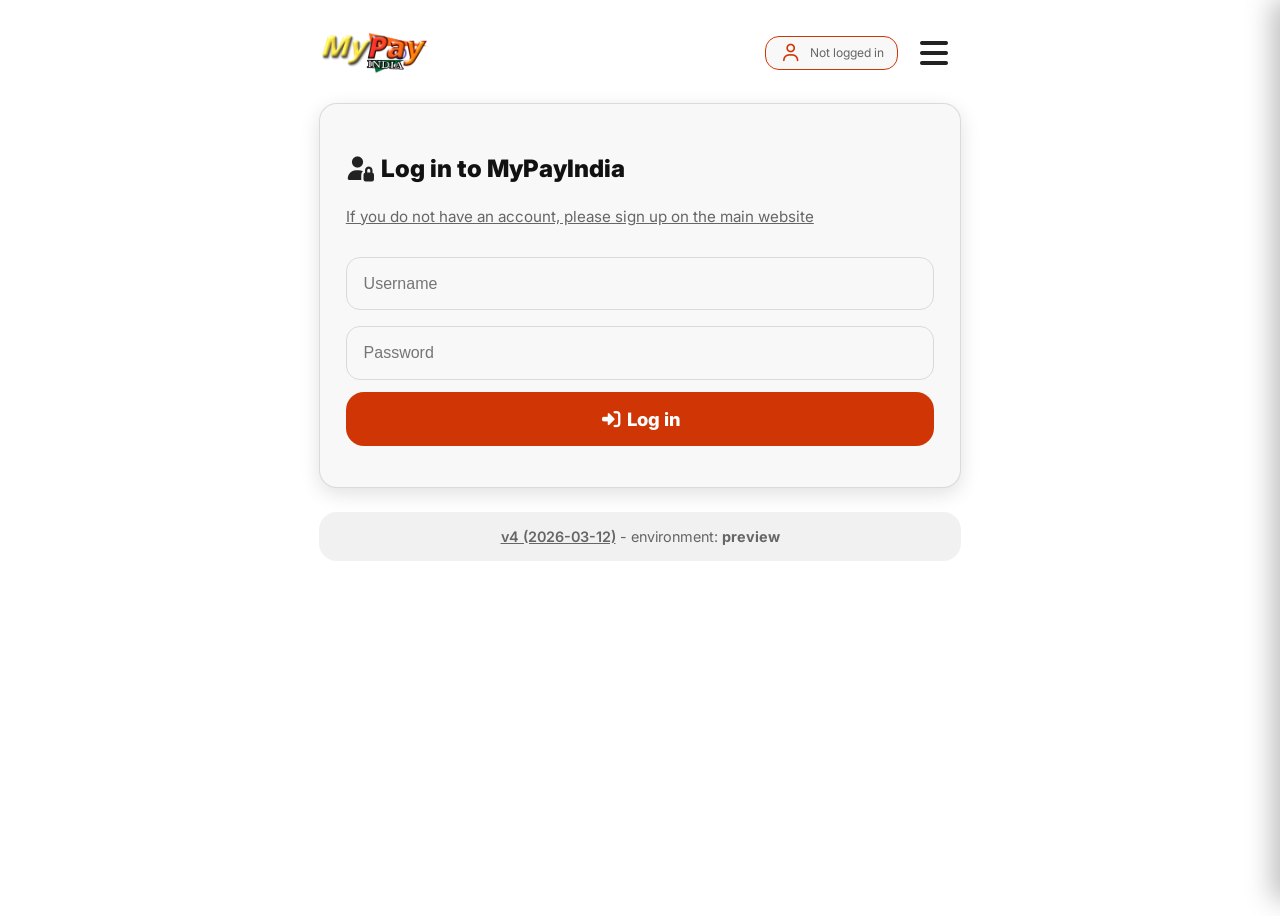
==== commit f7582091: "v4" ====
--- a/index.html
+++ b/index.html
@@ -3,6 +3,7 @@
 <!--
     https://github.com/MyPayIndiaDevs/pwa
 -->
+
 <head>
     <meta charset="UTF-8">
     <title>MyPayIndia</title>
@@ -53,7 +54,8 @@
                     <i class="fa-regular fa-user"></i>
                     <div class="user-pill-text">
                         <span class="user-pill-label" id="userStatusLabel">Logged in as</span>
-                        <span class="user-pill-username" id="userStatusName">...</span>
+                        <span class="user-pill-username" id="userStatusName"><i
+                                class="fa-solid fa-hourglass fa-spin"></i></span>
                     </div>
                 </a>
                 <a class="balance-pill" id="balanceStatusPill" aria-live="polite" title="Get more money!"
@@ -117,7 +119,7 @@
                 </a>
             </div>
 
-            <div id="accountMenu" class="hidden">
+            <div class="accountMenu" id="accountMenu" class="hidden">
                 <h2>Your account</h2>
 
                 <a class="menu-link route-link" data-route href="/history">
@@ -130,7 +132,7 @@
                     Transfer funds
                 </a>
 
-                <a class="menu-link route-link hidden" data-route data-dev-only href="/me">
+                <a class="menu-link route-link" data-route href="/me">
                     <i class="fa-solid fa-id-card"></i>
                     Account info
                 </a>
@@ -138,11 +140,6 @@
                 <a class="menu-link route-link" data-route href="/payment-link">
                     <i class="fa-solid fa-link"></i>
                     Create payment link
-                </a>
-
-                <a class="menu-link route-link" data-route href="/settings">
-                    <i class="fa-solid fa-gear"></i>
-                    Settings
                 </a>
 
                 <a class="menu-link grouped-link" href="https://mypayindia.com/accountservices/moneygenerator">
@@ -167,34 +164,24 @@
                 </a>
             </div>
 
-
-
             <div class="toggle-stack">
                 <h2>App control</h2>
-                <div class="toggle-card">
-                    <span class="toggle-label"><i class="fa-solid fa-moon"></i> Dark mode</span>
-                    <label class="switch">
-                        <input type="checkbox" id="themeSwitch">
-                        <span class="slider"></span>
-                    </label>
-                </div>
-                <div class="toggle-card">
-                    <span class="toggle-label"><i class="fa-solid fa-code"></i> More items</span>
-                    <label class="switch">
-                        <input type="checkbox" id="devSwitch">
-                        <span class="slider"></span>
-                    </label>
-                </div>
-            </div>
-
-            <button class="menu-link secondary hidden" id="installBtn" type="button">
-                <i class="fa-solid fa-download"></i>
-                Install app
-            </button>
-            <a class="menu-link route-link hidden" data-route href="/flow/logout" id="logoutBtn">
-                <i class="fa-solid fa-right-from-bracket"></i>
-                Log out
-            </a>
+            </div>
+
+            <div class="appControl">
+                <button class="menu-link secondary hidden" id="installBtn" type="button">
+                    <i class="fa-solid fa-download"></i>
+                    Install app
+                </button>
+                <a class="menu-link route-link" data-route href="/settings">
+                    <i class="fa-solid fa-gear"></i>
+                    Settings
+                </a>
+                <a class="menu-link route-link hidden" data-route href="/flow/logout" id="logoutBtn">
+                    <i class="fa-solid fa-right-from-bracket"></i>
+                    Log out (rudimental)
+                </a>
+            </div>
 
             <!-- credits -->
             <div class="credits noselect muted">
@@ -245,7 +232,8 @@
                             <button class="secondary" id="cancelLogoutBtn">Cancel</button>
                             <button class="primary" id="confirmLogoutBtn">Log out</button>
                         </div>
-                        <p class="muted"><strong>Keep in mind</strong>: to ensure you <i>actually get logged out</i>,
+                        <p class="muted"><strong>Keep in mind</strong>: this might not work. To ensure you <i>actually
+                                get logged out</i>,
                             perform a hard refresh (CTRL/CMD+Shift+R) and/or clear your cookies.</p>
                     </section>
                 </section>
@@ -274,6 +262,7 @@
                             </li>
                             <li><strong>This app is not complete and still an early work in progress</strong></li>
                         </ul>
+                        <h2><i class="fa-solid fa-triangle-exclamation"></i> Use at your own risk!</h2>
                         <div class="onboarding-actions">
                             <button class="primary big" id="onboardingContinueBtn" type="button">
                                 I understand, let me in!
@@ -290,7 +279,7 @@
                             Welcome back, <span id="displayUser"></span>!
                         </h1>
 
-                        <p class="muted">
+                        <p class="muted balance-text">
                             Your current balance: <strong id="displayBalance">&#8377;0.00</strong>
                         </p>
                     </section>
@@ -339,14 +328,11 @@
                             <fieldset class="form-group">
                                 <legend class="toggle-label"><i class="fa-regular fa-id-badge"></i> Use for display
                                 </legend>
-                                <p class="muted" id="displayPrefHelp">Change what is shown on the homepage and the
-                                    "Logged in as" pill</p>
                                 <div class="radio-group" role="radiogroup" aria-describedby="displayPrefHelp">
-
                                     <div class="radio-item">
                                         <input type="radio" name="displayNameMode" value="username"
                                             id="displayPrefUsername">
-                                        <label for="displayPrefUsername">Username</label>
+                                        <label for="displayPrefUsername">Login/username</label>
                                     </div>
 
                                     <div class="radio-item">
@@ -356,6 +342,38 @@
 
                                 </div>
                             </fieldset>
+                            <legend class="toggle-label"><i class="fa-solid fa-arrow-right-arrow-left"></i> Toggles
+                            </legend>
+                            <div class="toggle-card">
+                                <label class="toggle-label" for="autoRefreshToggle">
+                                    <i class="fa-solid fa-arrows-rotate"></i>
+                                    Auto-refresh (30s)
+                                </label>
+                                <label class="switch">
+                                    <input type="checkbox" id="autoRefreshToggle" checked>
+                                    <span class="slider"></span>
+                                </label>
+                            </div>
+                            <div class="toggle-card">
+                                <label class="toggle-label" for="themeSwitch">
+                                    <i class="fa-solid fa-moon"></i>
+                                    Dark mode
+                                </label>
+                                <label class="switch">
+                                    <input type="checkbox" id="themeSwitch">
+                                    <span class="slider"></span>
+                                </label>
+                            </div>
+                            <div class="toggle-card">
+                                <label class="toggle-label" for="devSwitch">
+                                    <i class="fa-solid fa-code"></i>
+                                    More menu items
+                                </label>
+                                <label class="switch">
+                                    <input type="checkbox" id="devSwitch">
+                                    <span class="slider"></span>
+                                </label>
+                            </div>
                         </form>
                     </section>
                 </section>
@@ -470,6 +488,22 @@
                             <i class="fa-solid fa-scroll"></i>
                             Release notes
                         </h1>
+                        <details>
+                            <summary>
+                                <h3>Version 4</h3>
+                            </summary>
+                            <p class="muted">12 Mar 2026</p>
+                            <ul>
+                                <li>Added an option (on by default) to automatically refresh data every 30 seconds to
+                                    Settings</li>
+                                <li>Changed currency formatting from en-IN to en-US (but the Rupee symbol is still used)
+                                </li>
+                                <li>The Dark mode and More items toggles in the sidebar have been moved to Settings</li>
+                                <li>The two pills at the top are now both hidden on mobile</li>
+                                <li>Extremely long balances are now truncated on the dashboard view (you can still see
+                                    the full balance by going to Account info)</li>
+                            </ul>
+                        </details>
                         <details>
                             <summary>
                                 <h3>Version 3a</h3>
@@ -658,8 +692,8 @@
         </main>
 
         <footer class="app-footer noselect">
-            <a class="route-link" data-route href="release_notes">v3a (2026-03-09)</a> - environment: <strong
-                id="envLabel">..</strong>
+            <a class="route-link" data-route href="release_notes">v4 (2026-03-12)</a> - environment: <strong
+                id="envLabel"><i class="fa-solid fa-hourglass fa-spin"></i></strong>
         </footer>
     </div>
     <script src="/app/scripts/menu.js"></script>
@@ -670,4 +704,4 @@
     <script src="/app/scripts/quick.js"></script>
 </body>
 
-</html>
+</html>
--- a/app/stylesheets/main.css
+++ b/app/stylesheets/main.css
@@ -150,7 +150,7 @@
   border: 1px solid var(--border);
   background: var(--card);
   padding: 0.45rem 0.8rem;
-  display: inline-flex;
+  display: none;
   align-items: center;
   gap: 0.55rem;
   min-width: 0;
@@ -457,6 +457,11 @@
   .menu {
     width: 360px;
   }
+
+  .user-pill,
+  .balance-pill {
+    display: inline-flex;
+  }
 }
 
 
--- a/app/stylesheets/views.css
+++ b/app/stylesheets/views.css
@@ -1,6 +1,26 @@
 .logo-link {
   display: inline-flex;
   align-items: center;
+}
+
+.balance-text {
+  overflow: hidden;
+  text-overflow: ellipsis;
+  white-space: nowrap;
+  max-width: 100%;
+}
+
+@media (min-width: 900px) {
+  .balance-text {
+    overflow: visible;
+    text-overflow: clip;
+    white-space: normal;
+  }
+}
+
+#accountInfoBalance {
+  word-break: break-all;
+  overflow-wrap: break-word;
 }
 
 .logo-link img {
@@ -40,6 +60,11 @@
   margin-top: auto;
 }
 
+.accountMenu {
+  display: flex;
+  flex-direction: column;
+  gap: 0.8rem;
+}
 
 .external-link-icon {
   margin-left: 0.4rem;
@@ -328,14 +353,29 @@
   gap: 0.5rem;
 }
 
-
-
-
-#accountMenu .menu-link {
-  margin-top: 0.65rem;
-}
-
-#accountMenu .menu-link:first-of-type {
+.accountMenu .menu-link {
+  margin-top: 0;
+}
+
+.accountMenu .menu-link:first-of-type {
+  margin-top: 0;
+}
+
+.appControl {
+  display: flex;
+  flex-direction: column;
+  gap: 0.65rem;
+}
+
+.appControl .menu-link {
+  margin-top: 0;
+}
+
+.appControl .menu-link:first-of-type {
+  margin-top: 0;
+}
+
+.appControl .menu-link:first-of-type {
   margin-top: 0;
 }
 
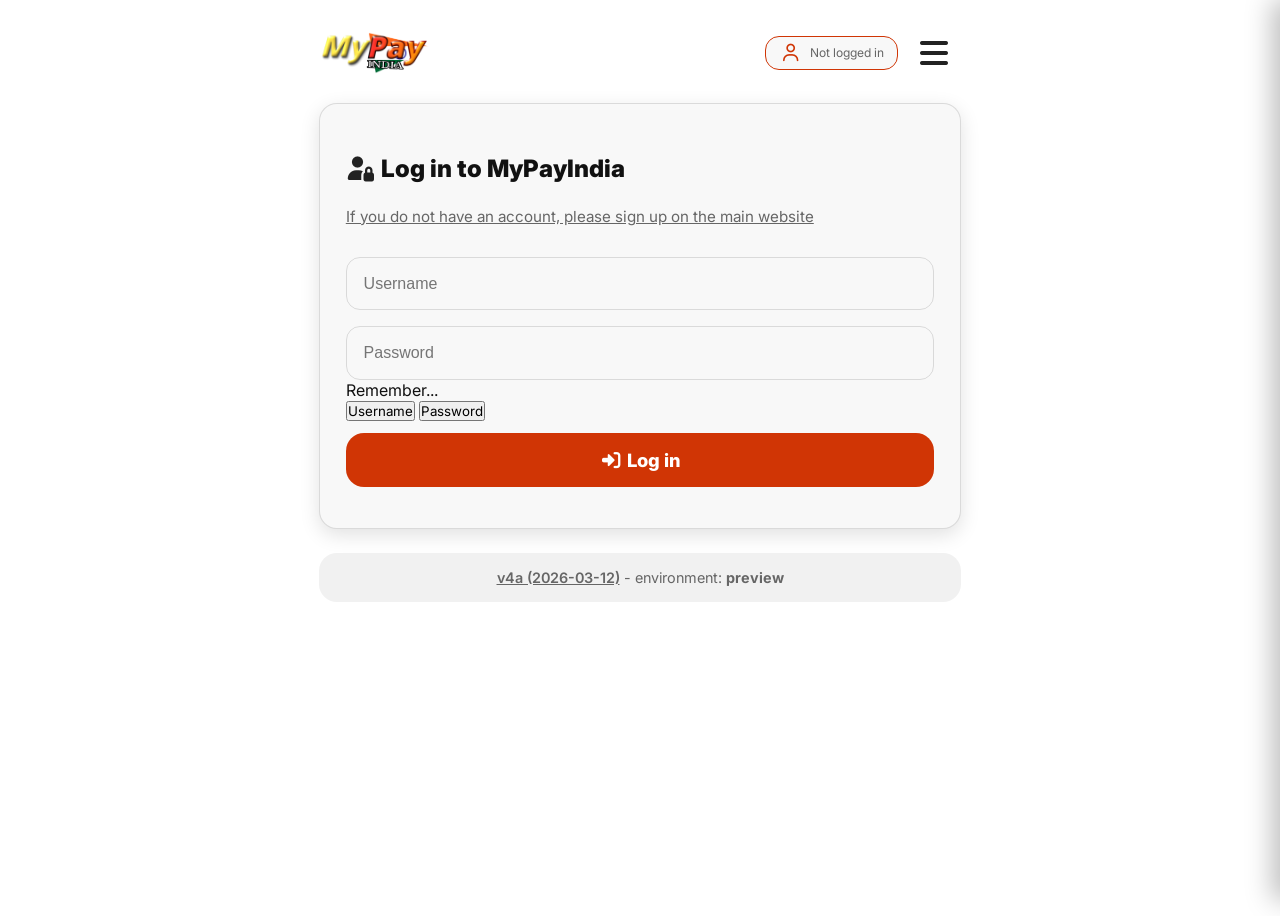
==== commit 99d52768: "v4a" ====
--- a/index.html
+++ b/index.html
@@ -214,7 +214,16 @@
                             <input type="text" id="username" placeholder="Username" required />
 
                             <input type="password" id="password" placeholder="Password" required />
-                            <br>
+
+                            <div class="remember-group">
+                                <span class="remember-label">Remember...</span>
+                                <div class="toggle-buttons">
+                                    <button type="button" class="toggle-btn active" id="rememberUsername"
+                                        data-target="username" title="Remember username">Username</button>
+                                    <button type="button" class="toggle-btn" id="rememberPassword"
+                                        data-target="password" title="Remember password">Password</button>
+                                </div>
+                            </div>
                             <button class="primary big" type="submit">
                                 <i class="fa-solid fa-right-to-bracket"></i>
                                 Log in
@@ -342,6 +351,9 @@
 
                                 </div>
                             </fieldset>
+
+                            <hr class="settings-divider">
+
                             <legend class="toggle-label"><i class="fa-solid fa-arrow-right-arrow-left"></i> Toggles
                             </legend>
                             <div class="toggle-card">
@@ -374,7 +386,26 @@
                                     <span class="slider"></span>
                                 </label>
                             </div>
+
+                            <hr class="settings-divider">
+
+                            <legend class="toggle-label"><i class="fa-solid fa-lock"></i> Data management
+                            </legend>
+                            <button class="secondary" id="deleteCredentialsBtn" type="button">
+                                <i class="fa-solid fa-trash"></i>
+                                Delete locally stored credentials
+                            </button>
+                            <button class="secondary" id="deleteAllKeysBtn" type="button" style="margin-top: 0.5rem;">
+                                <i class="fa-solid fa-trash-can"></i>
+                                Delete all stored data
+                            </button>
                         </form>
+                        <p class="muted">
+                            <strong>Keep in mind</strong>: you cannot manage your actual account from here. To do that, please <a href="https://mypayindia.com/accountservices/login">log in to the main website</a>.
+                        </p>
+                        <p class="muted">
+                            The above buttons do not manage your cookies or login state.
+                        </p>
                     </section>
                 </section>
 
@@ -488,6 +519,16 @@
                             <i class="fa-solid fa-scroll"></i>
                             Release notes
                         </h1>
+                        <details>
+                            <summary>
+                                <h3>Version 4a</h3>
+                            </summary>
+                            <p class="muted">12 Mar 2026</p>
+                            <ul>
+                                <li>Added a Remember option to the login form</li>
+                                <li>Added delete data buttons to settings</li>
+                            </ul>
+                        </details>
                         <details>
                             <summary>
                                 <h3>Version 4</h3>
@@ -692,7 +733,7 @@
         </main>
 
         <footer class="app-footer noselect">
-            <a class="route-link" data-route href="release_notes">v4 (2026-03-12)</a> - environment: <strong
+            <a class="route-link" data-route href="release_notes">v4a (2026-03-12)</a> - environment: <strong
                 id="envLabel"><i class="fa-solid fa-hourglass fa-spin"></i></strong>
         </footer>
     </div>
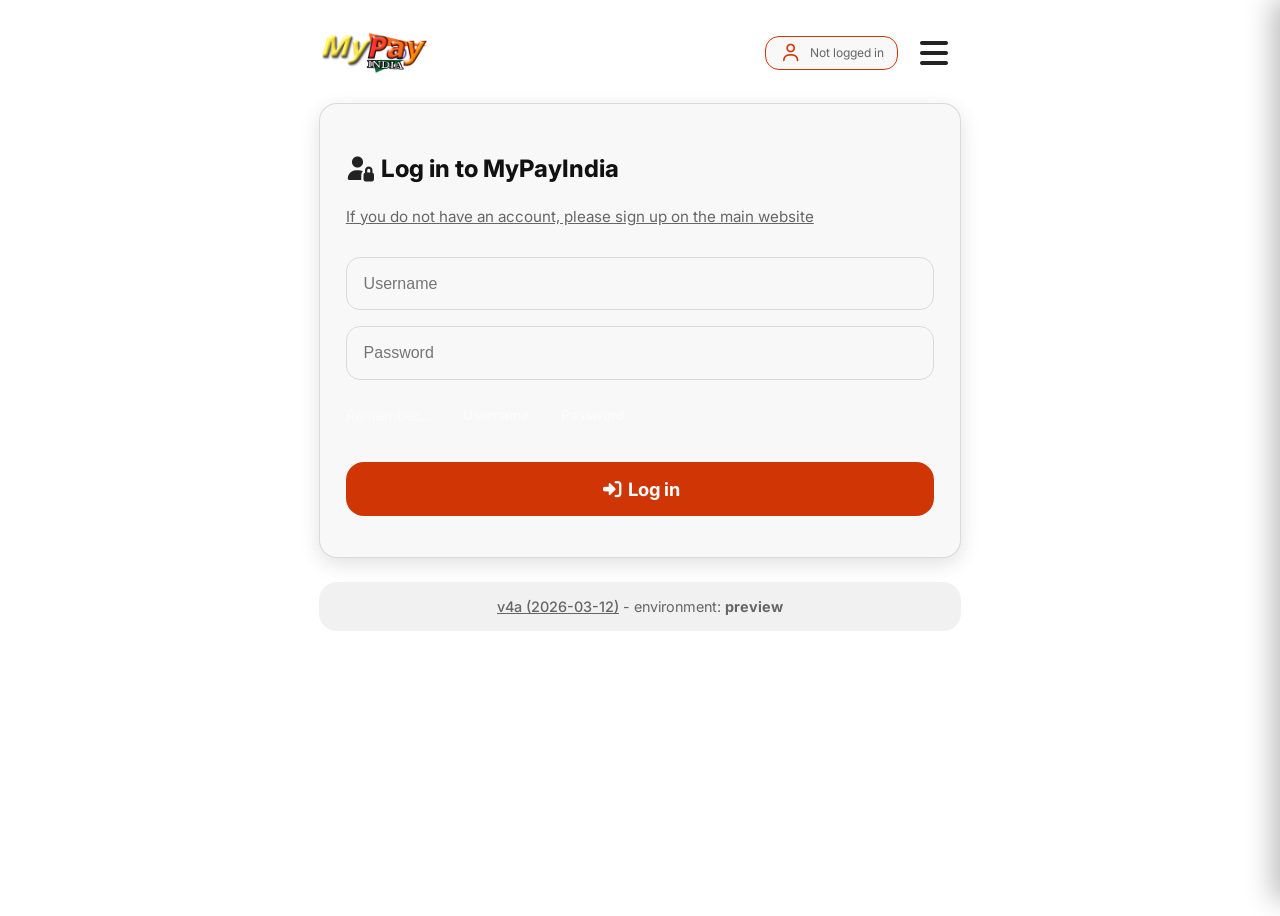
==== commit 1432575c: "update money gen link" ====
--- a/index.html
+++ b/index.html
@@ -59,7 +59,7 @@
                     </div>
                 </a>
                 <a class="balance-pill" id="balanceStatusPill" aria-live="polite" title="Get more money!"
-                    href="https://mypayindia.com/accountservices/moneygenerator" target="_blank" rel="noopener">
+                    href="https://mypayindia.com/accountservices/iotm/" target="_blank" rel="noopener">
                     <i class="fa-solid fa-wallet"></i>
                     <div class="balance-pill-text">
                         <span class="balance-pill-label">Balance</span>
--- a/app/stylesheets/main.css
+++ b/app/stylesheets/main.css
@@ -93,7 +93,7 @@
   color: var(--accent);
   padding: 0.75rem 1rem;
   margin: 0.8rem 0 1rem;
-  font-weight: 600;
+  font-weight: 500;
   display: flex;
   align-items: center;
   gap: 0.5rem;
@@ -192,7 +192,7 @@
 .user-pill-username,
 .balance-pill-value {
   font-size: 1rem;
-  font-weight: 700;
+  font-weight: 600;
   color: var(--text);
   white-space: nowrap;
   overflow: hidden;
@@ -247,7 +247,7 @@
 
 .menu h2 {
   font-size: 1.4rem;
-  font-weight: 800;
+  font-weight: 700;
   margin-bottom: 0.5rem;
 }
 
@@ -337,12 +337,12 @@
 
 .card h1 {
   font-size: 1rem;
-  font-weight: 850;
+  font-weight: 750;
 }
 
 .card h2 {
   font-size: 1.2rem;
-  font-weight: 800;
+  font-weight: 700;
   margin-bottom: 0.8rem;
 
   display: flex;
@@ -382,7 +382,7 @@
 
   border-radius: var(--radius);
   font-size: 1.15rem;
-  font-weight: 800;
+  font-weight: 700;
 
   cursor: pointer;
   transition: 0.2s;
@@ -483,7 +483,7 @@
 
 .activity .item.txn-row .amount {
   font-size: 1.35rem;
-  font-weight: 850;
+  font-weight: 750;
   white-space: nowrap;
   color: var(--text);
 }
@@ -516,7 +516,7 @@
 }
 
 .activity .item.txn-row .party {
-  font-weight: 700;
+  font-weight: 600;
 }
 
 .activity .item.txn-row .arrow {
@@ -552,11 +552,11 @@
   display: inline-flex;
   align-items: center;
   justify-content: center;
-  font-weight: 800;
+  font-weight: 700;
 }
 
 .activity .item.txn-row .name {
-  font-weight: 700;
+  font-weight: 600;
 }
 
 .activity .item.txn-row .arrow {
@@ -617,12 +617,12 @@
 }
 
 .txn-detail-list .label {
-  font-weight: 600;
+  font-weight: 500;
   color: var(--muted);
 }
 
 .txn-detail-list .value {
-  font-weight: 600;
+  font-weight: 500;
   margin-left: auto;
 }
 
@@ -655,7 +655,7 @@
 .app-footer a {
   color: inherit;
   text-decoration: underline;
-  font-weight: 600;
+  font-weight: 500;
 }
 
 .app-footer a:hover {
--- a/app/stylesheets/views.css
+++ b/app/stylesheets/views.css
@@ -157,6 +157,19 @@
 .form-group .muted {
   font-size: 0.9rem;
   color: var(--muted);
+}
+
+button:disabled {
+  opacity: 0.5;
+  cursor: not-allowed;
+}
+
+button:disabled:hover {
+  opacity: 0.5;
+}
+
+.secondary:disabled {
+  color: var(--text-muted, rgba(255, 255, 255, 0.6));
 }
 
 .lookup-result {
@@ -353,6 +366,12 @@
   gap: 0.5rem;
 }
 
+#settingsForm legend.toggle-label {
+  font-size: 1.1rem;
+  margin-bottom: 0.8rem;
+  margin-top: 0.5rem;
+}
+
 .accountMenu .menu-link {
   margin-top: 0;
 }
@@ -473,6 +492,57 @@
   text-decoration: none;
   width: auto;
   flex: 1 1 180px;
+}
+
+.remember-group {
+  display: flex;
+  align-items: center;
+  gap: 1rem;
+  margin: 1rem 0;
+}
+
+.remember-label {
+  font-size: 0.9rem;
+  color: var(--text-muted, rgba(255, 255, 255, 0.6));
+  white-space: nowrap;
+}
+
+.toggle-buttons {
+  display: flex;
+  gap: 0.4rem;
+  background: var(--bg-secondary, rgba(255, 255, 255, 0.05));
+  border-radius: 0.6rem;
+  padding: 0.3rem;
+}
+
+.toggle-btn {
+  padding: 0.4rem 0.8rem;
+  border: none;
+  background: transparent;
+  color: var(--text-muted, rgba(255, 255, 255, 0.6));
+  font-size: 0.85rem;
+  cursor: pointer;
+  border-radius: 0.4rem;
+  transition: all 0.2s ease;
+  font-weight: 500;
+  white-space: nowrap;
+}
+
+.toggle-btn:hover {
+  background: var(--bg-hover, rgba(255, 255, 255, 0.08));
+}
+
+.toggle-btn.active {
+  background: transparent;
+  color: var(--accent, #ff6b35);
+  box-shadow: inset 0 0 0 1px var(--accent, #ff6b35);
+  border-radius: 0.4rem;
+}
+
+.settings-divider {
+  border: none;
+  border-top: 1px solid var(--border-color, rgba(255, 255, 255, 0.1));
+  margin: 1.5rem 0;
 }
 
 .team-grid {
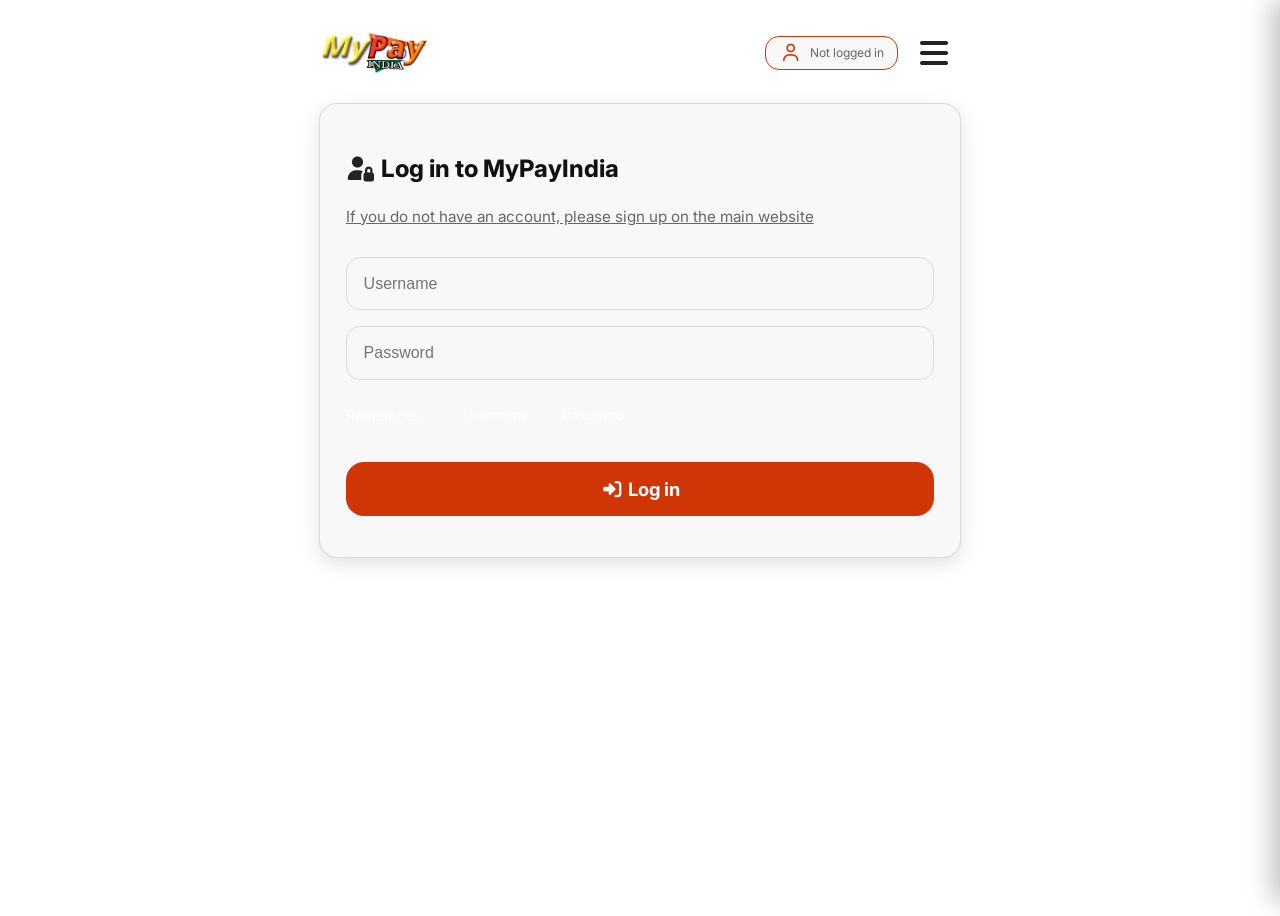
==== commit b057d4e6: "v4b" ====
--- a/index.html
+++ b/index.html
@@ -142,9 +142,9 @@
                     Create payment link
                 </a>
 
-                <a class="menu-link grouped-link" href="https://mypayindia.com/accountservices/moneygenerator">
+                <a class="menu-link grouped-link" href="https://mypayindia.com/accountservices/iotm/">
                     <i class="fa-solid fa-indian-rupee-sign"></i>
-                    Money generator
+                    Investment Opportunities™
                     <i class="fa-solid fa-arrow-right fa-rotate-by external-link-icon"
                         style="--fa-rotate-angle: 320deg;"></i>
                 </a>
@@ -177,22 +177,24 @@
                     <i class="fa-solid fa-gear"></i>
                     Settings
                 </a>
-                <a class="menu-link route-link hidden" data-route href="/flow/logout" id="logoutBtn">
+                <a class="menu-link route-link hidden" data-route href="logout" id="logoutBtn">
                     <i class="fa-solid fa-right-from-bracket"></i>
-                    Log out (rudimental)
+                    Logout
                 </a>
             </div>
 
             <!-- credits -->
             <div class="credits noselect muted">
-                App by <a href="https://exerinity.com" target="_blank">exerinity</a>
+                App by <a href="https://exerinity.com" target="_blank">exerinity</a><br><a class="route-link" data-route
+                    href="release_notes">Version 4b (2026-03-12)</a><br>environment: <strong id="envLabel"><i
+                        class="fa-solid fa-hourglass fa-spin"></i></strong>
             </div>
         </aside>
 
         <main>
             <div class="login-warning hidden" id="loginWarning" role="alert">
                 <i class="fa-solid fa-circle-exclamation"></i>
-                <span>This resource requires you to be logged in</span>
+                <span>You must be logged in to view this!</span>
             </div>
             <noscript>
                 <div class="login-warning" role="alert">
@@ -241,9 +243,6 @@
                             <button class="secondary" id="cancelLogoutBtn">Cancel</button>
                             <button class="primary" id="confirmLogoutBtn">Log out</button>
                         </div>
-                        <p class="muted"><strong>Keep in mind</strong>: this might not work. To ensure you <i>actually
-                                get logged out</i>,
-                            perform a hard refresh (CTRL/CMD+Shift+R) and/or clear your cookies.</p>
                     </section>
                 </section>
             </div>
@@ -401,7 +400,9 @@
                             </button>
                         </form>
                         <p class="muted">
-                            <strong>Keep in mind</strong>: you cannot manage your actual account from here. To do that, please <a href="https://mypayindia.com/accountservices/login">log in to the main website</a>.
+                            <strong>Keep in mind</strong>: you cannot manage your actual account from here. To do that,
+                            please <a href="https://mypayindia.com/accountservices/login">log in to the main
+                                website</a>.
                         </p>
                         <p class="muted">
                             The above buttons do not manage your cookies or login state.
@@ -521,6 +522,16 @@
                         </h1>
                         <details>
                             <summary>
+                                <h3>Version 4b</h3>
+                            </summary>
+                            <p class="muted">19 Mar 2026</p>
+                            <ul>
+                                <li>Updated money generator > investment opportunities links</li>
+                                <li>Removed footer and moved its contents to the menu</li>
+                            </ul>
+                        </details>
+                        <details>
+                            <summary>
                                 <h3>Version 4a</h3>
                             </summary>
                             <p class="muted">12 Mar 2026</p>
@@ -731,11 +742,6 @@
             </div>
 
         </main>
-
-        <footer class="app-footer noselect">
-            <a class="route-link" data-route href="release_notes">v4a (2026-03-12)</a> - environment: <strong
-                id="envLabel"><i class="fa-solid fa-hourglass fa-spin"></i></strong>
-        </footer>
     </div>
     <script src="/app/scripts/menu.js"></script>
     <script src="/app/scripts/theme.js"></script>
--- a/app/stylesheets/main.css
+++ b/app/stylesheets/main.css
@@ -634,34 +634,6 @@
   color: #b3261e;
 }
 
-.app-footer {
-  margin-top: 1.5rem;
-  padding: 1rem;
-  border-radius: var(--radius);
-  background: #f1f1f1;
-  color: var(--muted);
-  font-size: 0.9rem;
-  flex-wrap: wrap;
-  gap: 0.8rem;
-  justify-content: center;
-  text-align: center;
-}
-
-body.dark .app-footer {
-  background: #1c1c1c;
-  color: #bbbbbb;
-}
-
-.app-footer a {
-  color: inherit;
-  text-decoration: underline;
-  font-weight: 500;
-}
-
-.app-footer a:hover {
-  opacity: 0.8;
-}
-
 
 @media (max-width: 520px) {
   .activity .item.txn-row {
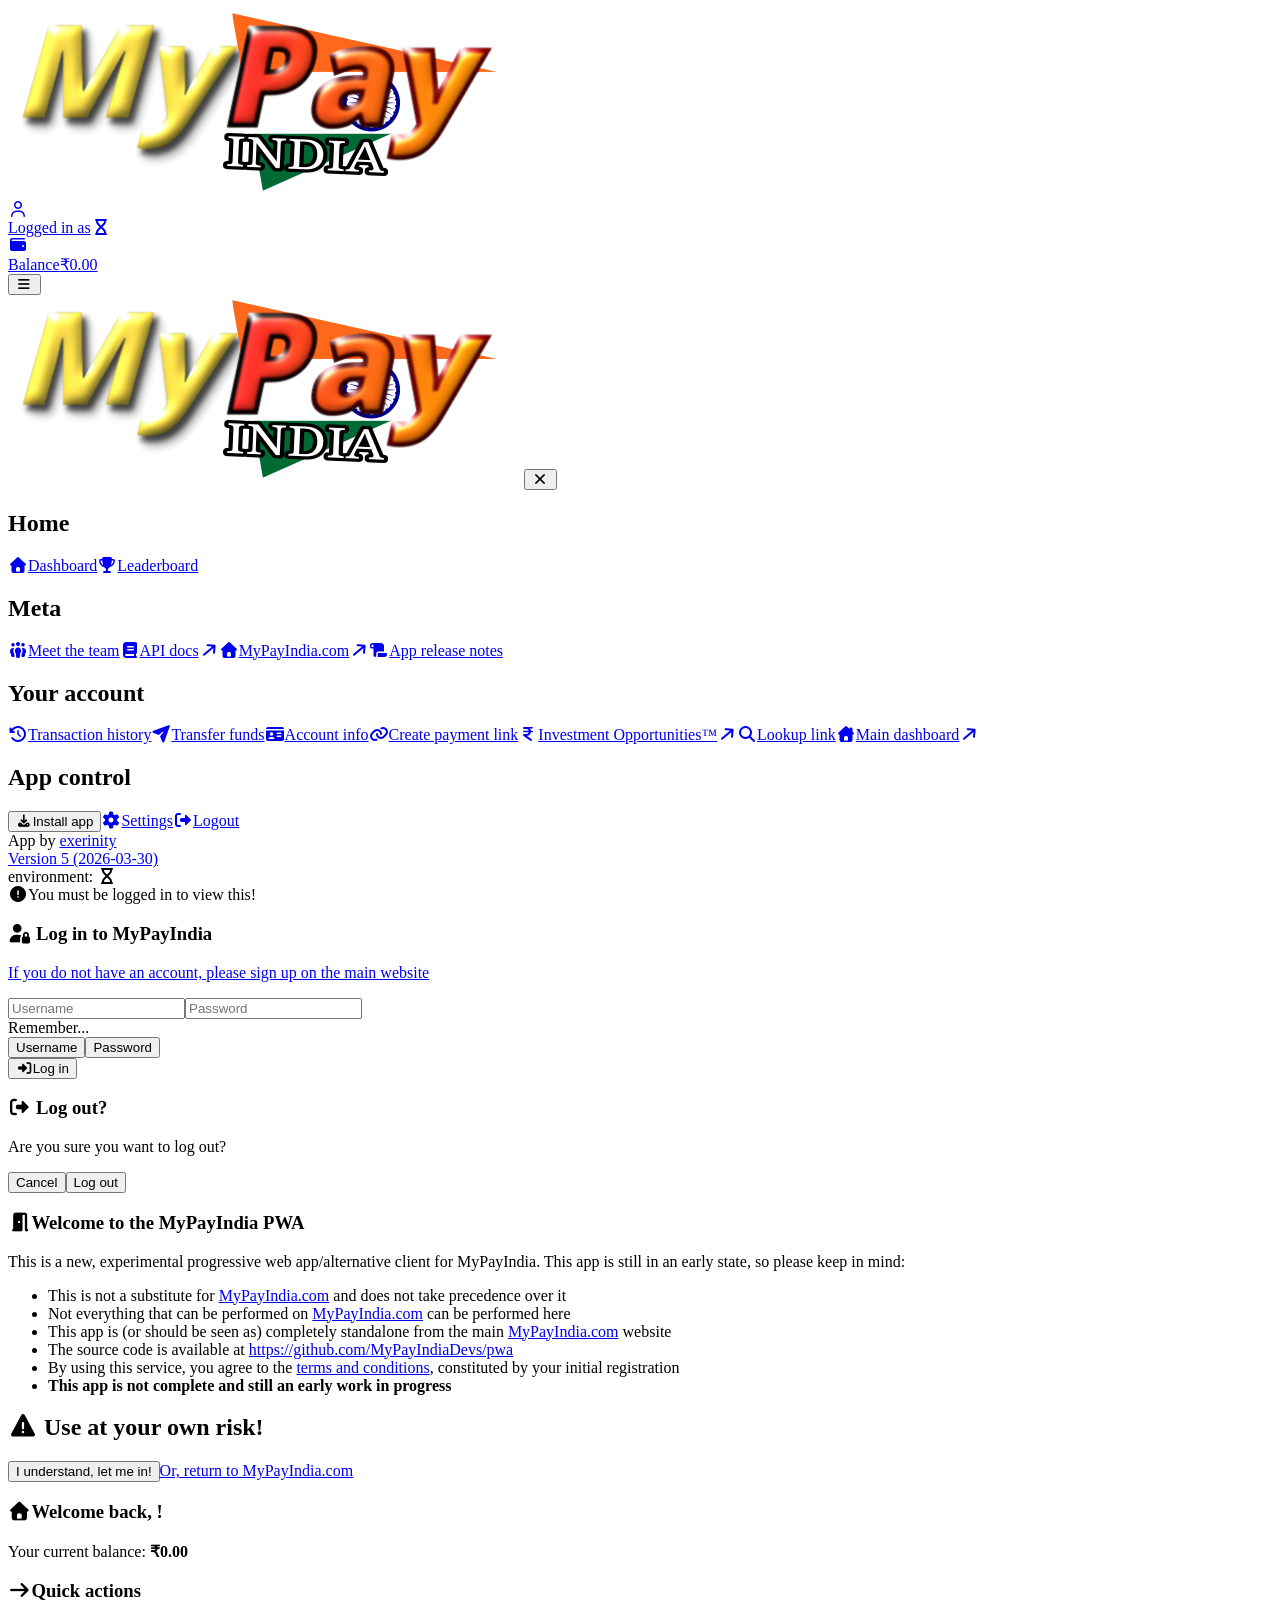
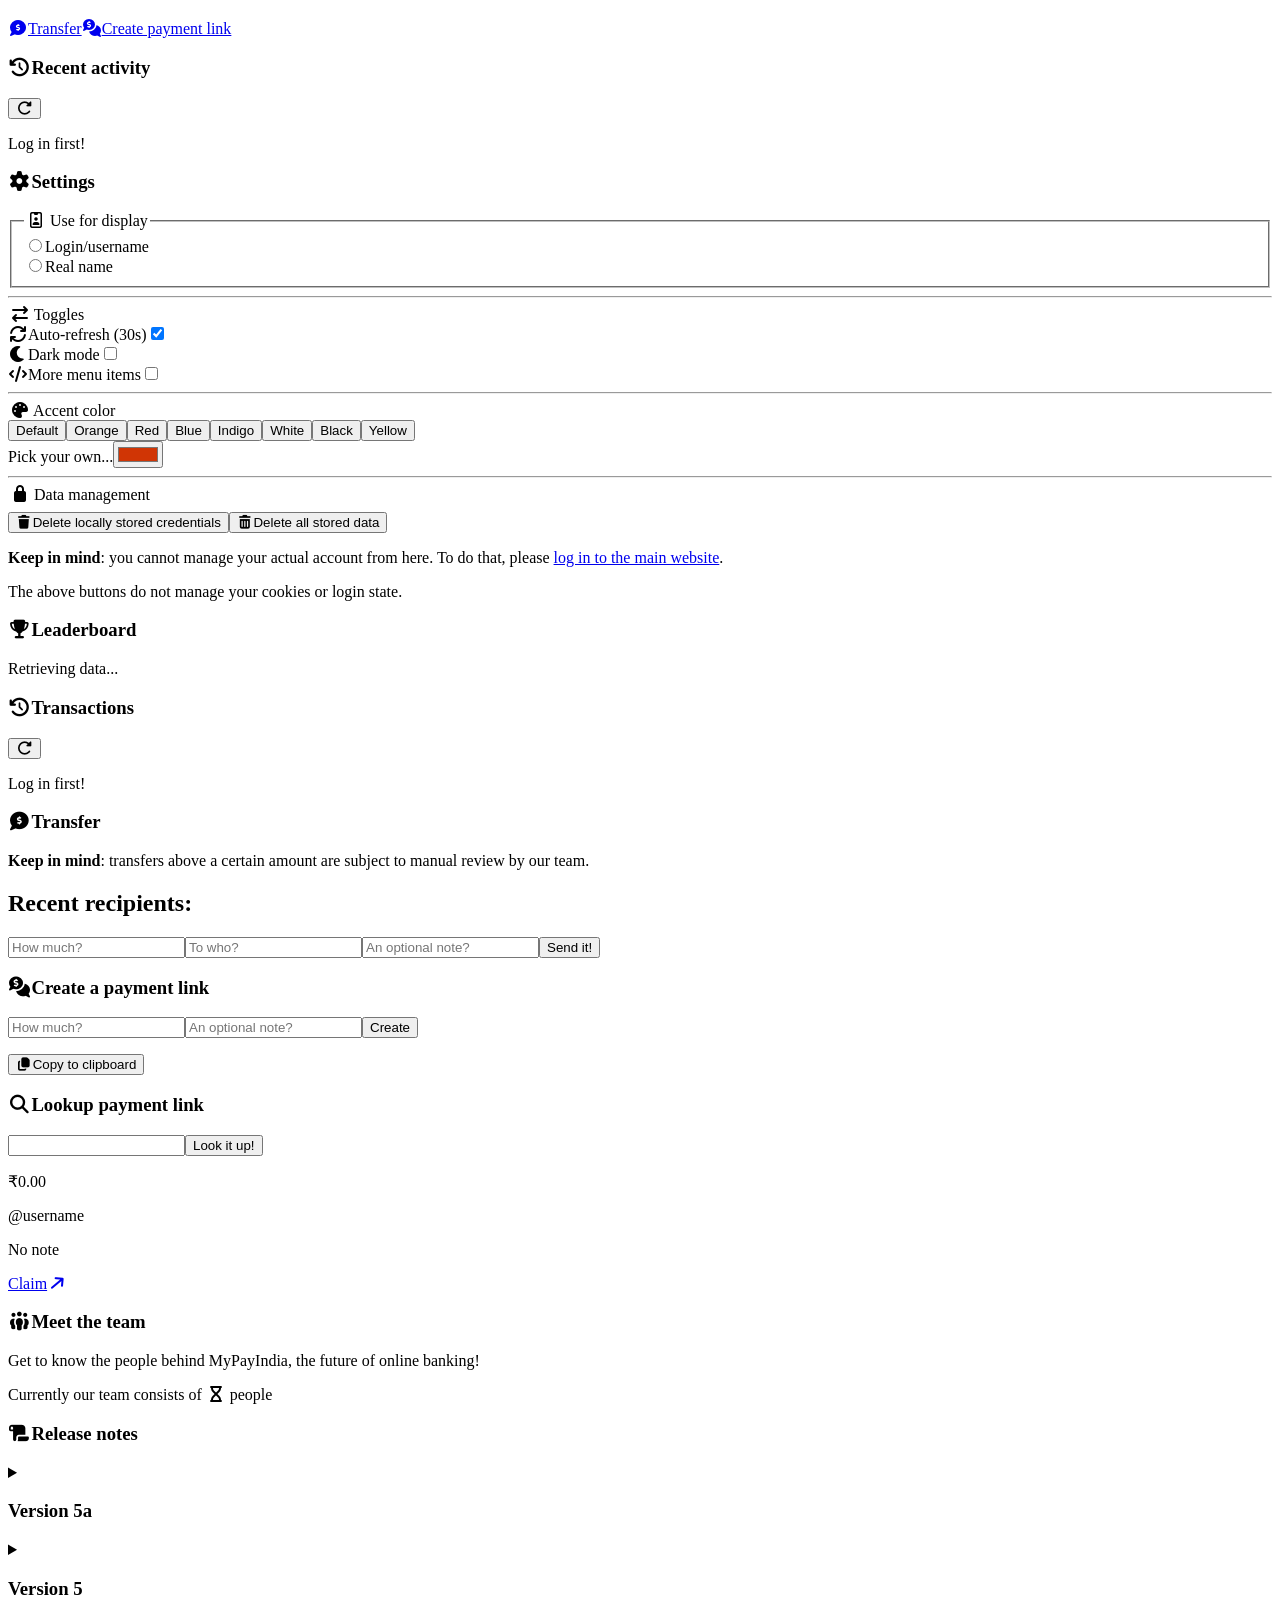
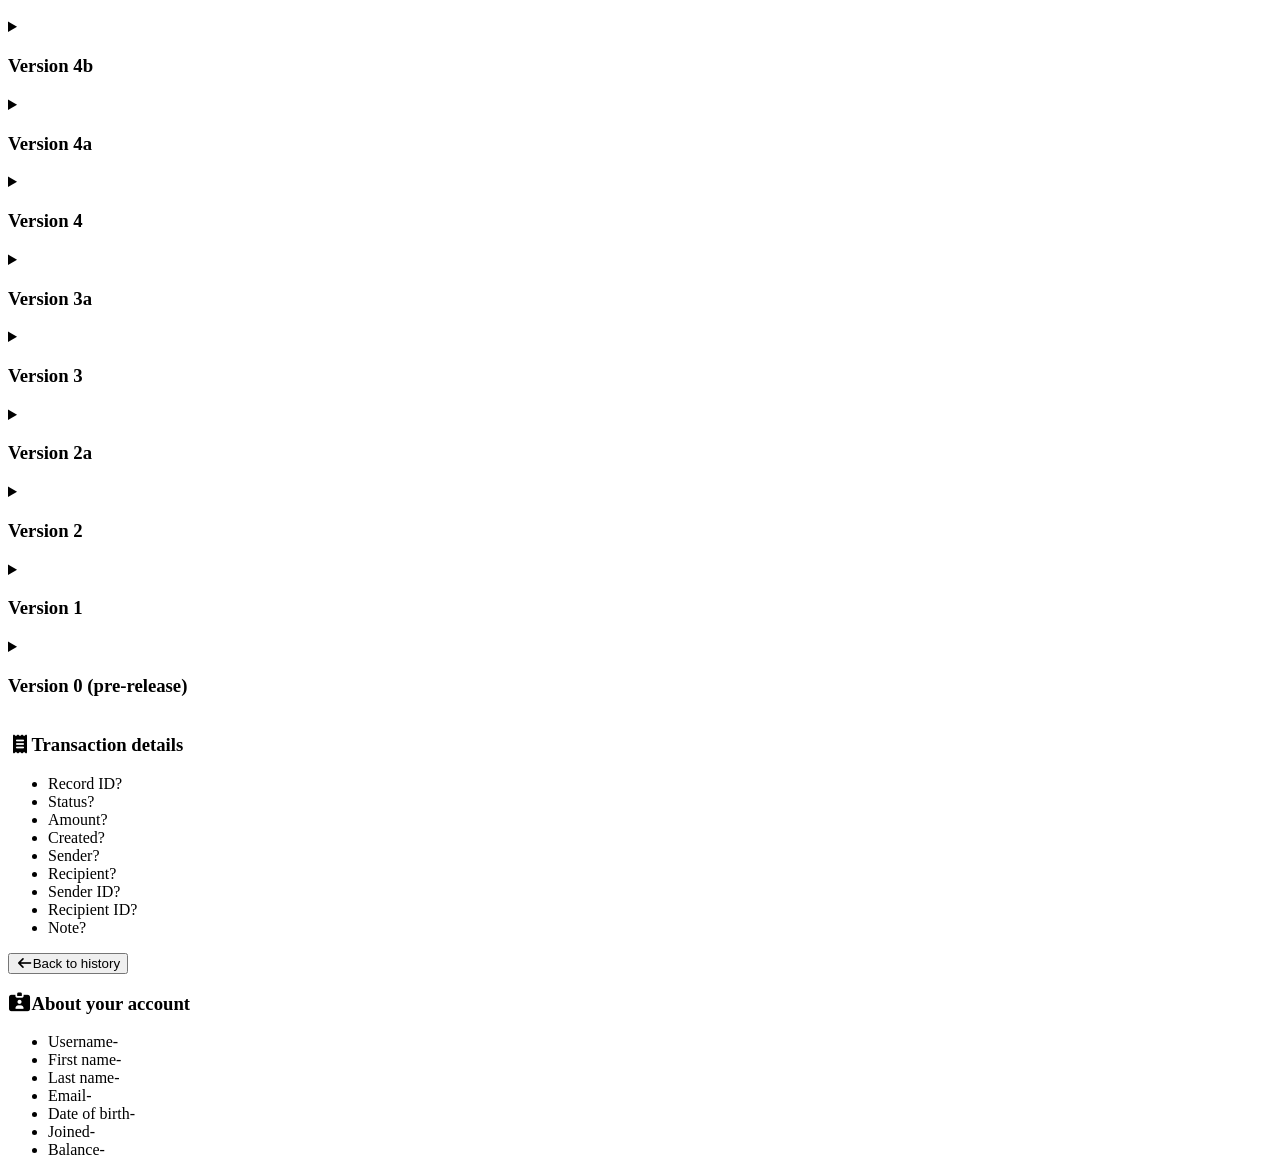
==== commit 0003f17d: "v5a" ====
--- a/index.html
+++ b/index.html
@@ -1,754 +1,4 @@
-<!DOCTYPE html>
-<html lang="en">
 <!--
     https://github.com/MyPayIndiaDevs/pwa
 -->
-
-<head>
-    <meta charset="UTF-8">
-    <title>MyPayIndia</title>
-    <meta name="description" content="The future of online banking">
-    <meta name="viewport" content="width=device-width, initial-scale=1, viewport-fit=cover">
-
-    <!-- styles -->
-    <link rel="stylesheet" href="/app/stylesheets/fontawesome.css">
-    <link rel="stylesheet" href="/app/stylesheets/main.css">
-    <link rel="stylesheet" href="/app/stylesheets/views.css">
-
-    <!-- theme -->
-    <meta name="theme-color" content="#d03505">
-
-    <!-- manifest -->
-    <link rel="manifest" href="/manifest.json">
-
-    <!-- ios pwa -->
-    <meta name="apple-mobile-web-app-capable" content="yes">
-    <meta name="apple-mobile-web-app-status-bar-style" content="black-translucent">
-    <meta name="apple-mobile-web-app-title" content="MyPayIndia">
-
-    <!-- reg meta -->
-    <meta property="og:title" content="MyPayIndia">
-    <meta property="og:description" content="The future of online banking">
-    <meta property="og:image" content="/app/media/logofull.png">
-    <meta property="og:type" content="website">
-
-    <!-- twitter/x -->
-    <meta name="twitter:card" content="summary_large_image">
-    <meta name="twitter:title" content="MyPayIndia">
-    <meta name="twitter:description" content="The future of online banking">
-    <meta name="twitter:image" content="/app/media/logofull.png">
-
-    <!-- misc security -->
-    <meta http-equiv="X-Content-Type-Options" content="nosniff">
-</head>
-
-<body>
-    <div class="app">
-        <header class="topbar">
-            <a class="logo-link route-link" data-route href="/dashboard">
-                <img class="logo" src="/app/media/logofull.png" alt="MyPayIndia Logo" />
-            </a>
-
-            <div class="topbar-actions noselect">
-                <a class="user-pill" id="userStatusPill" aria-live="polite" href="/me">
-                    <i class="fa-regular fa-user"></i>
-                    <div class="user-pill-text">
-                        <span class="user-pill-label" id="userStatusLabel">Logged in as</span>
-                        <span class="user-pill-username" id="userStatusName"><i
-                                class="fa-solid fa-hourglass fa-spin"></i></span>
-                    </div>
-                </a>
-                <a class="balance-pill" id="balanceStatusPill" aria-live="polite" title="Get more money!"
-                    href="https://mypayindia.com/accountservices/iotm/" target="_blank" rel="noopener">
-                    <i class="fa-solid fa-wallet"></i>
-                    <div class="balance-pill-text">
-                        <span class="balance-pill-label">Balance</span>
-                        <span class="balance-pill-value" id="balanceStatusValue">&#8377;0.00</span>
-                    </div>
-                </a>
-                <button class="menu-btn" id="menuBtn">
-                    <i class="fa-solid fa-bars"></i>
-                </button>
-            </div>
-        </header>
-
-        <aside class="menu" id="menu">
-            <div class="menu-header">
-                <img class="logo" src="/app/media/logofull.png" alt="MyPayIndia Logo" /> <button class="menu-close"
-                    id="closeMenuBtn" type="button" aria-label="Close menu">
-                    <i class="fa-solid fa-xmark"></i>
-                </button>
-            </div>
-            <div class="listButtons">
-                <h2>Home</h2>
-                <a class="menu-link route-link" data-route href="/dashboard">
-                    <i class="fa-solid fa-house"></i>
-                    Dashboard
-                </a>
-
-                <a class="menu-link route-link" data-route href="/leaderboard">
-                    <i class="fa-solid fa-trophy"></i>
-                    Leaderboard
-                </a>
-            </div>
-
-            <div class="listButtons">
-                <h2>Meta</h2>
-
-                <a class="menu-link route-link grouped-link" data-route href="/team">
-                    <i class="fa-solid fa-people-group"></i>
-                    Meet the team
-                </a>
-                <a class="menu-link grouped-link" href="https://mypayindia.com/docs/">
-                    <i class="fa-solid fa-book"></i>
-                    API docs
-                    <i class="fa-solid fa-arrow-right fa-rotate-by external-link-icon"
-                        style="--fa-rotate-angle: 320deg;"></i>
-                </a>
-
-                <a class="menu-link grouped-link" href="https://mypayindia.com">
-                    <i class="fa-solid fa-house"></i>
-                    MyPayIndia.com
-                    <i class="fa-solid fa-arrow-right fa-rotate-by external-link-icon"
-                        style="--fa-rotate-angle: 320deg;"></i>
-                </a>
-
-                <a class="menu-link route-link" data-route href="release_notes" id="releaseNotesLink">
-                    <i class="fa-solid fa-scroll"></i>
-                    App release notes
-                </a>
-            </div>
-
-            <div class="accountMenu" id="accountMenu" class="hidden">
-                <h2>Your account</h2>
-
-                <a class="menu-link route-link" data-route href="/history">
-                    <i class="fa-solid fa-clock-rotate-left"></i>
-                    Transaction history
-                </a>
-
-                <a class="menu-link route-link" data-route href="/transfer">
-                    <i class="fa-solid fa-paper-plane"></i>
-                    Transfer funds
-                </a>
-
-                <a class="menu-link route-link" data-route href="/me">
-                    <i class="fa-solid fa-id-card"></i>
-                    Account info
-                </a>
-
-                <a class="menu-link route-link" data-route href="/payment-link">
-                    <i class="fa-solid fa-link"></i>
-                    Create payment link
-                </a>
-
-                <a class="menu-link grouped-link" href="https://mypayindia.com/accountservices/iotm/">
-                    <i class="fa-solid fa-indian-rupee-sign"></i>
-                    Investment Opportunities™
-                    <i class="fa-solid fa-arrow-right fa-rotate-by external-link-icon"
-                        style="--fa-rotate-angle: 320deg;"></i>
-                </a>
-
-                <a class="menu-link route-link hidden" data-route data-dev-only href="/lookup-link">
-                    <i class="fa-solid fa-magnifying-glass"></i>
-                    Lookup link
-                </a>
-
-
-                <a class="menu-link route-link hidden" data-dev-only
-                    href="https://mypayindia.com/accountservices/dashboard">
-                    <i class="fa-solid fa-house-chimney"></i>
-                    Main dashboard
-                    <i class="fa-solid fa-arrow-right fa-rotate-by external-link-icon"
-                        style="--fa-rotate-angle: 320deg;"></i>
-                </a>
-            </div>
-
-            <div class="toggle-stack">
-                <h2>App control</h2>
-            </div>
-
-            <div class="appControl">
-                <button class="menu-link secondary hidden" id="installBtn" type="button">
-                    <i class="fa-solid fa-download"></i>
-                    Install app
-                </button>
-                <a class="menu-link route-link" data-route href="/settings">
-                    <i class="fa-solid fa-gear"></i>
-                    Settings
-                </a>
-                <a class="menu-link route-link hidden" data-route href="logout" id="logoutBtn">
-                    <i class="fa-solid fa-right-from-bracket"></i>
-                    Logout
-                </a>
-            </div>
-
-            <!-- credits -->
-            <div class="credits noselect muted">
-                App by <a href="https://exerinity.com" target="_blank">exerinity</a><br><a class="route-link" data-route
-                    href="release_notes">Version 4b (2026-03-12)</a><br>environment: <strong id="envLabel"><i
-                        class="fa-solid fa-hourglass fa-spin"></i></strong>
-            </div>
-        </aside>
-
-        <main>
-            <div class="login-warning hidden" id="loginWarning" role="alert">
-                <i class="fa-solid fa-circle-exclamation"></i>
-                <span>You must be logged in to view this!</span>
-            </div>
-            <noscript>
-                <div class="login-warning" role="alert">
-                    <i class="fa-solid fa-ban fa-fade"></i>
-                    <span>JavaScript is disabled. Please enable it to continue. <a
-                            href="https://support.google.com/adsense/answer/12654?hl=en" target="_blank"
-                            class="muted">Learn
-                            how...</a></span>
-                </div>
-            </noscript>
-            <div id="flowViews">
-                <section id="loginView" class="view">
-                    <section class="card" id="loginCard">
-                        <h1><i class="fa-solid fa-user-lock"></i> Log in to MyPayIndia</h1>
-                        <p class="muted"><a href="https://mypayindia.com/accountservices/register">If you do not have an
-                                account, please sign up on the main website</a>
-                        </p>
-                        <form id="loginForm">
-                            <input type="text" id="username" placeholder="Username" required />
-
-                            <input type="password" id="password" placeholder="Password" required />
-
-                            <div class="remember-group">
-                                <span class="remember-label">Remember...</span>
-                                <div class="toggle-buttons">
-                                    <button type="button" class="toggle-btn active" id="rememberUsername"
-                                        data-target="username" title="Remember username">Username</button>
-                                    <button type="button" class="toggle-btn" id="rememberPassword"
-                                        data-target="password" title="Remember password">Password</button>
-                                </div>
-                            </div>
-                            <button class="primary big" type="submit">
-                                <i class="fa-solid fa-right-to-bracket"></i>
-                                Log in
-                            </button>
-                        </form>
-                        <p class="muted" id="loginStatus"></p>
-                    </section>
-                </section>
-
-                <section id="logoutView" class="view hidden">
-                    <section class="card">
-                        <h1><i class="fa-solid fa-right-from-bracket"></i> Log out?</h1>
-                        <p class="muted">Are you sure you want to log out?</p>
-                        <div class="flow-actions">
-                            <button class="secondary" id="cancelLogoutBtn">Cancel</button>
-                            <button class="primary" id="confirmLogoutBtn">Log out</button>
-                        </div>
-                    </section>
-                </section>
-            </div>
-
-            <div id="appViews">
-                <section id="onboardingView" class="view hidden">
-                    <section class="card onboarding-card" id="onboardingCard">
-                        <h1>
-                            <i class="fa-solid fa-door-open"></i>
-                            Welcome to the MyPayIndia PWA
-                        </h1>
-                        <p>This is a new, experimental progressive web app/alternative client for MyPayIndia. This
-                            app is still in an early state, so please keep in mind:</p>
-                        <ul>
-                            <li>This is not a substitute for <a href="https://mypayindia.com"
-                                    target="_blank">MyPayIndia.com</a> and does not take precedence over it</li>
-                            <li>Not everything that can be performed on <a href="https://mypayindia.com"
-                                    target="_blank">MyPayIndia.com</a> can be performed here</li>
-                            <li>This app is (or should be seen as) completely standalone from the main <a
-                                    href="https://mypayindia.com" target="_blank">MyPayIndia.com</a> website</li>
-                            <li>The source code is available at <a href="https://github.com/MyPayIndiaDevs/pwa"
-                                    target="_blank">https://github.com/MyPayIndiaDevs/pwa</a></li>
-                            <li>By using this service, you agree to the <a href="https://mypayindia.com/terms"
-                                    target="_blank">terms and conditions</a>, constituted by your initial registration
-                            </li>
-                            <li><strong>This app is not complete and still an early work in progress</strong></li>
-                        </ul>
-                        <h2><i class="fa-solid fa-triangle-exclamation"></i> Use at your own risk!</h2>
-                        <div class="onboarding-actions">
-                            <button class="primary big" id="onboardingContinueBtn" type="button">
-                                I understand, let me in!
-                            </button>
-                            <a href="https://mypayindia.com/accountservices/login">Or, return to MyPayIndia.com</a>
-                        </div>
-                    </section>
-                </section>
-
-                <section id="dashboardView" class="view hidden">
-                    <section class="card hidden" id="dashboardCard">
-                        <h1>
-                            <i class="fa-solid fa-house"></i>
-                            Welcome back, <span id="displayUser"></span>!
-                        </h1>
-
-                        <p class="muted balance-text">
-                            Your current balance: <strong id="displayBalance">&#8377;0.00</strong>
-                        </p>
-                    </section>
-
-                    <section class="card hidden" id="ctaCard">
-                        <h1>
-                            <i class="fa-solid fa-arrow-right"></i>
-                            Quick actions
-                        </h1>
-                        <div class="cta-buttons">
-                            <a class="primary route-link cta-btn" data-route href="/transfer">
-                                <i class="fa-solid fa-comment-dollar"></i>
-                                Transfer
-                            </a>
-                            <a class="secondary route-link cta-btn" data-route href="/payment-link">
-                                <i class="fa-solid fa-comments-dollar"></i>
-                                Create payment link
-                            </a>
-                        </div>
-                    </section>
-                    <section class="card hidden" id="transactionsCard">
-                        <div class="card-heading">
-                            <h1>
-                                <i class="fa-solid fa-clock-rotate-left"></i>
-                                Recent activity
-                            </h1>
-                            <button class="icon-btn hidden" id="refreshTxnBtn" type="button"
-                                title="Refresh transactions">
-                                <i class="fa-solid fa-rotate-right"></i>
-                            </button>
-                        </div>
-
-                        <div id="txnList" class="activity">
-                            <p class="muted">Log in first!</p>
-                        </div>
-                    </section>
-                </section>
-
-                <section id="settingsView" class="view hidden">
-                    <section class="card" id="settingsCard">
-                        <h1>
-                            <i class="fa-solid fa-gear"></i>
-                            Settings
-                        </h1>
-                        <form id="settingsForm" class="form-stack">
-                            <fieldset class="form-group">
-                                <legend class="toggle-label"><i class="fa-regular fa-id-badge"></i> Use for display
-                                </legend>
-                                <div class="radio-group" role="radiogroup" aria-describedby="displayPrefHelp">
-                                    <div class="radio-item">
-                                        <input type="radio" name="displayNameMode" value="username"
-                                            id="displayPrefUsername">
-                                        <label for="displayPrefUsername">Login/username</label>
-                                    </div>
-
-                                    <div class="radio-item">
-                                        <input type="radio" name="displayNameMode" value="full" id="displayPrefFull">
-                                        <label for="displayPrefFull">Real name</label>
-                                    </div>
-
-                                </div>
-                            </fieldset>
-
-                            <hr class="settings-divider">
-
-                            <legend class="toggle-label"><i class="fa-solid fa-arrow-right-arrow-left"></i> Toggles
-                            </legend>
-                            <div class="toggle-card">
-                                <label class="toggle-label" for="autoRefreshToggle">
-                                    <i class="fa-solid fa-arrows-rotate"></i>
-                                    Auto-refresh (30s)
-                                </label>
-                                <label class="switch">
-                                    <input type="checkbox" id="autoRefreshToggle" checked>
-                                    <span class="slider"></span>
-                                </label>
-                            </div>
-                            <div class="toggle-card">
-                                <label class="toggle-label" for="themeSwitch">
-                                    <i class="fa-solid fa-moon"></i>
-                                    Dark mode
-                                </label>
-                                <label class="switch">
-                                    <input type="checkbox" id="themeSwitch">
-                                    <span class="slider"></span>
-                                </label>
-                            </div>
-                            <div class="toggle-card">
-                                <label class="toggle-label" for="devSwitch">
-                                    <i class="fa-solid fa-code"></i>
-                                    More menu items
-                                </label>
-                                <label class="switch">
-                                    <input type="checkbox" id="devSwitch">
-                                    <span class="slider"></span>
-                                </label>
-                            </div>
-
-                            <hr class="settings-divider">
-
-                            <legend class="toggle-label"><i class="fa-solid fa-lock"></i> Data management
-                            </legend>
-                            <button class="secondary" id="deleteCredentialsBtn" type="button">
-                                <i class="fa-solid fa-trash"></i>
-                                Delete locally stored credentials
-                            </button>
-                            <button class="secondary" id="deleteAllKeysBtn" type="button" style="margin-top: 0.5rem;">
-                                <i class="fa-solid fa-trash-can"></i>
-                                Delete all stored data
-                            </button>
-                        </form>
-                        <p class="muted">
-                            <strong>Keep in mind</strong>: you cannot manage your actual account from here. To do that,
-                            please <a href="https://mypayindia.com/accountservices/login">log in to the main
-                                website</a>.
-                        </p>
-                        <p class="muted">
-                            The above buttons do not manage your cookies or login state.
-                        </p>
-                    </section>
-                </section>
-
-                <section id="leaderboardView" class="view hidden">
-                    <section class="card" id="leaderboardCard">
-                        <h1>
-                            <i class="fa-solid fa-trophy"></i>
-                            Leaderboard
-                        </h1>
-                        <ol id="leaderboardList" class="leaderboard"></ol>
-                        <p class="muted fa-fade" id="leaderboardStatus">Retrieving data...</p>
-                    </section>
-                </section>
-
-                <section id="historyView" class="view hidden">
-                    <section class="card" id="historyCard">
-                        <div class="card-heading">
-                            <h1>
-                                <i class="fa-solid fa-clock-rotate-left"></i>
-                                Transactions
-                            </h1>
-                            <button class="icon-btn hidden" id="refreshHistoryBtn" type="button"
-                                title="Refresh history">
-                                <i class="fa-solid fa-rotate-right"></i>
-                            </button>
-                        </div>
-                        <div id="historyList" class="activity"></div>
-                        <p class="muted" id="historyStatus">Log in first!</p>
-                    </section>
-                </section>
-
-                <section id="transferView" class="view hidden">
-                    <section class="card" id="transferCard">
-                        <h1>
-                            <i class="fa-solid fa-comment-dollar"></i>
-                            Transfer
-                        </h1>
-                        <form id="transferForm" class="form-stack">
-                            <p class="muted"><strong>Keep in mind</strong>: transfers above a certain amount are subject
-                                to manual review by our team.</p>
-                            <input type="number" min="0" step="0.01" name="amount" placeholder="How much?" required />
-                            <input type="text" name="recipient" placeholder="To who?" required />
-                            <input type="text" name="note" placeholder="An optional note?" />
-                            <button class="primary" type="submit">Send it!</button>
-                            <p class="muted form-status" id="transferStatus"></p>
-                        </form>
-                    </section>
-                </section>
-
-                <section id="paymentLinkView" class="view hidden">
-                    <section class="card" id="paymentLinkCard">
-                        <h1>
-                            <i class="fa-solid fa-comments-dollar"></i>
-                            Create a payment link
-                        </h1>
-                        <form id="paymentLinkForm" class="form-stack">
-                            <input type="number" min="0" step="0.01" name="amount" placeholder="How much?" required />
-                            <input type="text" name="note" placeholder="An optional note?" />
-                            <button class="primary" type="submit">Create</button>
-                            <p class="muted form-status" id="paymentLinkStatus"></p>
-                        </form>
-                        <div class="result-panel hidden" id="paymentLinkResult">
-                            <p class="result-text" id="paymentLinkResultText"></p>
-                            <button class="icon-btn" type="button" id="paymentLinkCopyBtn">
-                                <i class="fa-solid fa-copy"></i>
-                                Copy to clipboard
-                            </button>
-                        </div>
-                    </section>
-                </section>
-
-                <section id="lookupView" class="view hidden">
-                    <section class="card" id="lookupCard">
-                        <h1>
-                            <i class="fa-solid fa-magnifying-glass"></i>
-                            Lookup payment link
-                        </h1>
-                        <form id="lookupLinkForm" class="form-stack">
-                            <input type="text" name="token" required />
-                            <button class="secondary" type="submit">Look it up!</button>
-                            <p class="muted form-status" id="lookupLinkStatus"></p>
-                        </form>
-                        <div class="lookup-result hidden" id="lookupResult" aria-live="polite">
-                            <p class="lookup-amount" id="lookupAmount">₹0.00</p>
-                            <p class="lookup-author" id="lookupAuthor">@username</p>
-                            <p class="lookup-note" id="lookupNote">No note</p>
-                            <a class="primary lookup-pay-btn hidden" id="lookupPayBtn" href="#" target="_blank"
-                                rel="noopener">Claim<i class="fa-solid fa-arrow-right fa-rotate-by external-link-icon"
-                                    style="--fa-rotate-angle: 320deg;"></i></a>
-                        </div>
-                    </section>
-                </section>
-
-                <section id="teamView" class="view hidden">
-                    <section class="card" id="teamCard">
-                        <h1>
-                            <i class="fa-solid fa-people-group"></i>
-                            Meet the team
-                        </h1>
-                        <p>Get to know the people behind MyPayIndia, the future of online banking!</p>
-                        <p class="muted">Currently our team consists of <strong id="teamCountLabel"><i
-                                    class="fa-solid fa-hourglass fa-spin"></i></strong> people</p>
-                        <div class="team-grid" id="teamList" aria-live="polite"></div>
-                        <p class="muted form-status" id="teamStatus" role="status"></p>
-                    </section>
-                </section>
-
-                <section id="releaseNotesView" class="view hidden">
-                    <section class="card onboarding-card" id="releaseNotesCard">
-                        <h1>
-                            <i class="fa-solid fa-scroll"></i>
-                            Release notes
-                        </h1>
-                        <details>
-                            <summary>
-                                <h3>Version 4b</h3>
-                            </summary>
-                            <p class="muted">19 Mar 2026</p>
-                            <ul>
-                                <li>Updated money generator > investment opportunities links</li>
-                                <li>Removed footer and moved its contents to the menu</li>
-                            </ul>
-                        </details>
-                        <details>
-                            <summary>
-                                <h3>Version 4a</h3>
-                            </summary>
-                            <p class="muted">12 Mar 2026</p>
-                            <ul>
-                                <li>Added a Remember option to the login form</li>
-                                <li>Added delete data buttons to settings</li>
-                            </ul>
-                        </details>
-                        <details>
-                            <summary>
-                                <h3>Version 4</h3>
-                            </summary>
-                            <p class="muted">12 Mar 2026</p>
-                            <ul>
-                                <li>Added an option (on by default) to automatically refresh data every 30 seconds to
-                                    Settings</li>
-                                <li>Changed currency formatting from en-IN to en-US (but the Rupee symbol is still used)
-                                </li>
-                                <li>The Dark mode and More items toggles in the sidebar have been moved to Settings</li>
-                                <li>The two pills at the top are now both hidden on mobile</li>
-                                <li>Extremely long balances are now truncated on the dashboard view (you can still see
-                                    the full balance by going to Account info)</li>
-                            </ul>
-                        </details>
-                        <details>
-                            <summary>
-                                <h3>Version 3a</h3>
-                            </summary>
-                            <p class="muted">9 Mar 2026</p>
-                            <ul>
-                                <li>Added a new <a class="route-link" data-route href="/team">Meet the team view</a>
-                                </li>
-                            </ul>
-                            <small>
-                                <ul>
-                                    <li>The Logged in as pill now shows "Loading..." during session check</li>
-                                    <li>The Balance pill is now hidden if you are not logged in</li>
-                                    <li>Both pills are hidden on the onboarding view</li>
-                                </ul>
-                            </small>
-                        </details>
-                        <details>
-                            <summary>
-                                <h3>Version 3</h3>
-                            </summary>
-                            <p class="muted">1 Mar 2026</p>
-                            <ul>
-                                <li>Added a new <a class="route-link" data-route href="/settings">Settings view</a>
-                                    accessible in the menu that, as of now, allows you to change your display name in
-                                    the app from real name or username</li>
-                                <li>Removed the money generator view, it didn't work</li>
-                            </ul>
-                            <small>
-                                <ul>
-                                    <li>Updated some styling to look better, and also, the onboarding message</li>
-                                </ul>
-                            </small>
-                        </details>
-
-                        <details>
-                            <summary>
-                                <h3>Version 2a</h3>
-                            </summary>
-                            <p class="muted">21st Feb 2026</p>
-                            <ul>
-                                <li>Moved <a class="route-link" data-route href="release_notes">App release notes</a>
-                                    from <strong>Your account</strong> to <strong>Meta</strong> in the menu</li>
-                                <li>Added the money generator</li>
-                            </ul>
-                        </details>
-
-                        <details>
-                            <summary>
-                                <h3>Version 2</h3>
-                            </summary>
-                            <p class="muted">21st Feb 2026</p>
-                            <ul>
-                                <li>Added a new transaction details view, click on a transaction on the dashboard or
-                                    bespoke list! (/history)</li>
-                                <li>Added a new <a class="route-link" data-route href="/me">account information
-                                        view</a>, accessible from the menu or when clicking on the username in the
-                                    topbar!</li>
-                            </ul>
-                        </details>
-
-                        <details>
-                            <summary>
-                                <h3>Version 1</h3>
-                            </summary>
-                            <p class="muted">14th Feb 2026</p>
-                            <ul>
-                                <li>App launches to <a href="https://app.mypayindia.com"
-                                        onclick="event.preventDefault();">app.mypayindia.com</a></li>
-                                <!-- because you're already here -->
-                            </ul>
-                        </details>
-
-                        <details>
-                            <summary>
-                                <h3>Version 0 (pre-release)</h3>
-                            </summary>
-                            <p class="muted">7th Feb 2026</p>
-                            <ul>
-                                <li>App inception</li>
-                                <li>Added a leaderboard, login flow, payment link creator, transaction history, and a
-                                    basic dashboard</li>
-                            </ul>
-                        </details>
-                    </section>
-                </section>
-
-                <section id="transactionView" class="view hidden">
-                    <section class="card" id="transactionCard">
-                        <h1>
-                            <i class="fa-solid fa-receipt"></i>
-                            Transaction details
-                        </h1>
-                        <p class="muted form-status" id="transactionStatus"></p>
-                        <div id="transactionDetail" class="txn-detail hidden">
-                            <ul class="txn-detail-list">
-                                <li>
-                                    <span class="label">Record ID</span>
-                                    <span class="value" id="transactionNumericIdValue">?</span>
-                                </li>
-                                <li>
-                                    <span class="label">Status</span>
-                                    <span class="value" id="transactionStatusValue">?</span>
-                                </li>
-                                <li>
-                                    <span class="label">Amount</span>
-                                    <span class="value" id="transactionAmountValue">?</span>
-                                </li>
-                                <li>
-                                    <span class="label">Created</span>
-                                    <span class="value" id="transactionCreatedValue">?</span>
-                                </li>
-                                <li>
-                                    <span class="label">Sender</span>
-                                    <span class="value" id="transactionSenderValue">?</span>
-                                </li>
-                                <li>
-                                    <span class="label">Recipient</span>
-                                    <span class="value" id="transactionRecipientValue">?</span>
-                                </li>
-                                <li>
-                                    <span class="label">Sender ID</span>
-                                    <span class="value" id="transactionSenderIdValue">?</span>
-                                </li>
-                                <li>
-                                    <span class="label">Recipient ID</span>
-                                    <span class="value" id="transactionRecipientIdValue">?</span>
-                                </li>
-                                <li>
-                                    <span class="label">Note</span>
-                                    <span class="value" id="transactionNoteValue">?</span>
-                                </li>
-                            </ul>
-                            <button class="secondary" type="button" id="transactionBackBtn">
-                                <i class="fa-solid fa-arrow-left"></i>
-                                Back to history
-                            </button>
-                        </div>
-                    </section>
-                </section>
-
-                <section id="accountInfoView" class="view hidden">
-                    <section class="card" id="accountInfoCard">
-                        <h1>
-                            <i class="fa-solid fa-id-card-clip"></i>
-                            About your account
-                        </h1>
-                        <div id="accountInfoDetail" class="txn-detail hidden">
-                            <ul class="txn-detail-list">
-                                <li>
-                                    <span class="label">Username</span>
-                                    <span class="value" id="accountInfoUsername">-</span>
-                                </li>
-                                <li>
-                                    <span class="label">First name</span>
-                                    <span class="value" id="accountInfoFirstName">-</span>
-                                </li>
-                                <li>
-                                    <span class="label">Last name</span>
-                                    <span class="value" id="accountInfoLastName">-</span>
-                                </li>
-                                <li>
-                                    <span class="label">Email</span>
-                                    <span class="value" id="accountInfoEmail">-</span>
-                                </li>
-                                <li>
-                                    <span class="label">Date of birth</span>
-                                    <span class="value" id="accountInfoDob">-</span>
-                                </li>
-                                <li>
-                                    <span class="label">Joined</span>
-                                    <span class="value" id="accountInfoCreated">-</span>
-                                </li>
-                                <li>
-                                    <span class="label">Balance</span>
-                                    <span class="value" id="accountInfoBalance">-</span>
-                                </li>
-                            </ul>
-                        </div>
-                        <p class="muted form-status" id="accountInfoStatus"></p>
-                    </section>
-                </section>
-
-            </div>
-
-        </main>
-    </div>
-    <script src="/app/scripts/menu.js"></script>
-    <script src="/app/scripts/theme.js"></script>
-    <script src="/app/scripts/devmode.js"></script>
-    <script src="/app/scripts/api.js"></script>
-    <script src="/app/scripts/app.js"></script>
-    <script src="/app/scripts/quick.js"></script>
-</body>
-
-</html>+<!doctype html><html lang=en><head><meta charset=UTF-8><title>MyPayIndia</title><meta name=description content="The future of online banking"><meta name=viewport content="width=device-width,initial-scale=1,viewport-fit=cover"><link rel=stylesheet href=/app/stylesheets/fontawesome.css><link rel=stylesheet href=/app/stylesheets/min/app.min.css><meta name=theme-color content=#d03505><link rel=manifest href=/manifest.json><meta name=apple-mobile-web-app-capable content=yes><meta name=apple-mobile-web-app-status-bar-style content=black-translucent><meta name=apple-mobile-web-app-title content=MyPayIndia><meta property=og:title content=MyPayIndia><meta property=og:description content="The future of online banking"><meta property=og:image content=/app/media/logofull.png><meta property=og:type content=website><meta name=twitter:card content=summary_large_image><meta name=twitter:title content=MyPayIndia><meta name=twitter:description content="The future of online banking"><meta name=twitter:image content=/app/media/logofull.png><meta http-equiv=X-Content-Type-Options content=nosniff></head><body><div class=app><header class=topbar><a class="logo-link route-link" data-route href=/dashboard><img class=logo src=/app/media/logofull.png alt="MyPayIndia Logo"></a><div class="topbar-actions noselect"><a class=user-pill id=userStatusPill aria-live=polite href=/me><i class="fa-regular fa-user"></i><div class=user-pill-text><span class=user-pill-label id=userStatusLabel>Logged in as</span><span class=user-pill-username id=userStatusName><i class="fa-solid fa-hourglass fa-spin"></i></span></div></a><a class=balance-pill id=balanceStatusPill aria-live=polite title="Get more money!" href=https://mypayindia.com/accountservices/iotm/ target=_blank rel=noopener><i class="fa-solid fa-wallet"></i><div class=balance-pill-text><span class=balance-pill-label>Balance</span><span class=balance-pill-value id=balanceStatusValue>&#8377;0.00</span></div></a><button class=menu-btn id=menuBtn><i class="fa-solid fa-bars"></i></button></div></header><aside class=menu id=menu><div class=menu-header><img class=logo src=/app/media/logofull.png alt="MyPayIndia Logo"> <button class=menu-close id=closeMenuBtn type=button aria-label="Close menu"><i class="fa-solid fa-xmark"></i></button></div><div class=listButtons><h2>Home</h2><a class="menu-link route-link" data-route href=/dashboard><i class="fa-solid fa-house"></i>Dashboard</a><a class="menu-link route-link" data-route href=/leaderboard><i class="fa-solid fa-trophy"></i>Leaderboard</a></div><div class=listButtons><h2>Meta</h2><a class="menu-link route-link grouped-link" data-route href=/team><i class="fa-solid fa-people-group"></i>Meet the team</a><a class="menu-link grouped-link" href=https://mypayindia.com/docs/ ><i class="fa-solid fa-book"></i>API docs<i class="fa-solid fa-arrow-right fa-rotate-by external-link-icon" style=--fa-rotate-angle:320deg></i></a><a class="menu-link grouped-link" href=https://mypayindia.com><i class="fa-solid fa-house"></i>MyPayIndia.com<i class="fa-solid fa-arrow-right fa-rotate-by external-link-icon" style=--fa-rotate-angle:320deg></i></a><a class="menu-link route-link" data-route href=release_notes id=releaseNotesLink><i class="fa-solid fa-scroll"></i>App release notes</a></div><div class=accountMenu id=accountMenu class=hidden><h2>Your account</h2><a class="menu-link route-link" data-route href=/history><i class="fa-solid fa-clock-rotate-left"></i>Transaction history</a><a class="menu-link route-link" data-route href=/transfer><i class="fa-solid fa-paper-plane"></i>Transfer funds</a><a class="menu-link route-link" data-route href=/me><i class="fa-solid fa-id-card"></i>Account info</a><a class="menu-link route-link" data-route href=/payment-link><i class="fa-solid fa-link"></i>Create payment link</a><a class="menu-link grouped-link" href=https://mypayindia.com/accountservices/iotm/ ><i class="fa-solid fa-indian-rupee-sign"></i>Investment Opportunities™<i class="fa-solid fa-arrow-right fa-rotate-by external-link-icon" style=--fa-rotate-angle:320deg></i></a><a class="menu-link route-link hidden" data-route data-dev-only href=/lookup-link><i class="fa-solid fa-magnifying-glass"></i>Lookup link</a><a class="menu-link route-link hidden" data-dev-only href=https://mypayindia.com/accountservices/dashboard><i class="fa-solid fa-house-chimney"></i>Main dashboard<i class="fa-solid fa-arrow-right fa-rotate-by external-link-icon" style=--fa-rotate-angle:320deg></i></a></div><div class=toggle-stack><h2>App control</h2></div><div class=appControl><button class="menu-link secondary hidden" id=installBtn type=button><i class="fa-solid fa-download"></i>Install app</button><a class="menu-link route-link" data-route href=/settings><i class="fa-solid fa-gear"></i>Settings</a><a class="menu-link route-link hidden" data-route href=logout id=logoutBtn><i class="fa-solid fa-right-from-bracket"></i>Logout</a></div><div class="credits noselect muted">App by <a href=https://exerinity.com target=_blank>exerinity</a><br><a class=route-link data-route href=release_notes>Version 5 (2026-03-30)</a><br>environment: <strong id=envLabel><i class="fa-solid fa-hourglass fa-spin"></i></strong></div></aside><main><div class="login-warning hidden" id=loginWarning role=alert><i class="fa-solid fa-circle-exclamation"></i><span>You must be logged in to view this!</span></div><noscript><div class=login-warning role=alert><i class="fa-solid fa-ban fa-fade"></i><span>JavaScript is disabled. Please enable it to continue. <a href="https://support.google.com/adsense/answer/12654?hl=en" target=_blank class=muted>Learn how...</a></span></div></noscript><div id=flowViews><section id=loginView class=view><section class=card id=loginCard><h1><i class="fa-solid fa-user-lock"></i> Log in to MyPayIndia</h1><p class=muted><a href=https://mypayindia.com/accountservices/register>If you do not have an account, please sign up on the main website</a></p><form id=loginForm><input id=username placeholder=Username required><input type=password id=password placeholder=Password required><div class=remember-group><span class=remember-label>Remember...</span><div class=toggle-buttons><button type=button class="toggle-btn active" id=rememberUsername data-target=username title="Remember username">Username</button><button type=button class=toggle-btn id=rememberPassword data-target=password title="Remember password">Password</button></div></div><button class="primary big" type=submit><i class="fa-solid fa-right-to-bracket"></i>Log in</button></form><p class=muted id=loginStatus></p></section></section><section id=logoutView class="view hidden"><section class=card><h1><i class="fa-solid fa-right-from-bracket"></i> Log out?</h1><p class=muted>Are you sure you want to log out?</p><div class=flow-actions><button class=secondary id=cancelLogoutBtn>Cancel</button><button class=primary id=confirmLogoutBtn>Log out</button></div></section></section></div><div id=appViews><section id=onboardingView class="view hidden"><section class="card onboarding-card" id=onboardingCard><h1><i class="fa-solid fa-door-open"></i>Welcome to the MyPayIndia PWA</h1><p>This is a new, experimental progressive web app/alternative client for MyPayIndia. This app is still in an early state, so please keep in mind:</p><ul><li>This is not a substitute for <a href=https://mypayindia.com target=_blank>MyPayIndia.com</a> and does not take precedence over it</li><li>Not everything that can be performed on <a href=https://mypayindia.com target=_blank>MyPayIndia.com</a> can be performed here</li><li>This app is (or should be seen as) completely standalone from the main <a href=https://mypayindia.com target=_blank>MyPayIndia.com</a> website</li><li>The source code is available at <a href=https://github.com/MyPayIndiaDevs/pwa target=_blank>https://github.com/MyPayIndiaDevs/pwa</a></li><li>By using this service, you agree to the <a href=https://mypayindia.com/terms target=_blank>terms and conditions</a>, constituted by your initial registration</li><li><strong>This app is not complete and still an early work in progress</strong></li></ul><h2><i class="fa-solid fa-triangle-exclamation"></i> Use at your own risk!</h2><div class=onboarding-actions><button class="primary big" id=onboardingContinueBtn type=button>I understand, let me in!</button><a href=https://mypayindia.com/accountservices/login>Or, return to MyPayIndia.com</a></div></section></section><section id=dashboardView class="view hidden"><section class="card hidden" id=dashboardCard><h1><i class="fa-solid fa-house"></i>Welcome back, <span id=displayUser></span>!</h1><p class="muted balance-text">Your current balance: <strong id=displayBalance>&#8377;0.00</strong></p></section><section class="card hidden" id=ctaCard><h1><i class="fa-solid fa-arrow-right"></i>Quick actions</h1><div class=cta-buttons><a class="primary route-link cta-btn" data-route href=/transfer><i class="fa-solid fa-comment-dollar"></i>Transfer</a><a class="secondary route-link cta-btn" data-route href=/payment-link><i class="fa-solid fa-comments-dollar"></i>Create payment link</a></div></section><section class="card hidden" id=transactionsCard><div class=card-heading><h1><i class="fa-solid fa-clock-rotate-left"></i>Recent activity</h1><button class="icon-btn hidden" id=refreshTxnBtn type=button title="Refresh transactions"><i class="fa-solid fa-rotate-right"></i></button></div><div id=txnList class=activity><p class=muted>Log in first!</p></div></section></section><section id=settingsView class="view hidden"><section class=card id=settingsCard><h1><i class="fa-solid fa-gear"></i>Settings</h1><form id=settingsForm class=form-stack><fieldset class=form-group><legend class=toggle-label><i class="fa-regular fa-id-badge"></i> Use for display</legend><div class=radio-group role=radiogroup aria-describedby=displayPrefHelp><div class=radio-item><input type=radio name=displayNameMode value=username id=displayPrefUsername><label for=displayPrefUsername>Login/username</label></div><div class=radio-item><input type=radio name=displayNameMode value=full id=displayPrefFull><label for=displayPrefFull>Real name</label></div></div></fieldset><hr class=settings-divider><legend class=toggle-label><i class="fa-solid fa-arrow-right-arrow-left"></i> Toggles</legend><div class=toggle-card><label class=toggle-label for=autoRefreshToggle><i class="fa-solid fa-arrows-rotate"></i>Auto-refresh (30s)</label><label class=switch><input type=checkbox id=autoRefreshToggle checked><span class=slider></span></label></div><div class=toggle-card><label class=toggle-label for=themeSwitch><i class="fa-solid fa-moon"></i>Dark mode</label><label class=switch><input type=checkbox id=themeSwitch><span class=slider></span></label></div><div class=toggle-card><label class=toggle-label for=devSwitch><i class="fa-solid fa-code"></i>More menu items</label><label class=switch><input type=checkbox id=devSwitch><span class=slider></span></label></div><hr class=settings-divider><legend class=toggle-label><i class="fa-solid fa-palette" style=color:var(--accent)></i> Accent color</legend><div class=accent-settings><div class=accent-presets id=accentPresets><button class=accent-swatch type=button data-accent-color=#d03505><span class=accent-swatch-color style=--swatch-color:#d03505></span><span>Default</span></button><button class=accent-swatch type=button data-accent-color=#ff8c00><span class=accent-swatch-color style=--swatch-color:#ff8c00></span><span>Orange</span></button><button class=accent-swatch type=button data-accent-color=#ff00000><span class=accent-swatch-color style=--swatch-color:#ff0000></span><span>Red</span></button><button class=accent-swatch type=button data-accent-color=#1e88e5><span class=accent-swatch-color style=--swatch-color:#1e88e5></span><span>Blue</span></button><button class=accent-swatch type=button data-accent-color=#3949ab><span class=accent-swatch-color style=--swatch-color:#3949ab></span><span>Indigo</span></button><button class=accent-swatch type=button data-accent-color=#ffffff><span class=accent-swatch-color style=--swatch-color:#ffffff></span><span>White</span></button><button class=accent-swatch type=button data-accent-color=#111111><span class=accent-swatch-color style=--swatch-color:#111111></span><span>Black</span></button><button class=accent-swatch type=button data-accent-color=#fdd835><span class=accent-swatch-color style=--swatch-color:#fdd835></span><span>Yellow</span></button></div><label class=accent-picker><span class=accent-picker-label>Pick your own...</span><input type=color id=accentColorPicker value=#d03505></label></div><hr class=settings-divider><legend class=toggle-label><i class="fa-solid fa-lock"></i> Data management</legend><button class=secondary id=deleteCredentialsBtn type=button><i class="fa-solid fa-trash"></i>Delete locally stored credentials</button><button class=secondary id=deleteAllKeysBtn type=button style=margin-top:.5rem><i class="fa-solid fa-trash-can"></i>Delete all stored data</button></form><p class=muted><strong>Keep in mind</strong>: you cannot manage your actual account from here. To do that, please <a href=https://mypayindia.com/accountservices/login>log in to the main website</a>.</p><p class=muted>The above buttons do not manage your cookies or login state.</p></section></section><section id=leaderboardView class="view hidden"><section class=card id=leaderboardCard><h1><i class="fa-solid fa-trophy"></i>Leaderboard</h1><ol id=leaderboardList class=leaderboard></ol><p class="muted fa-fade" id=leaderboardStatus>Retrieving data...</p></section></section><section id=historyView class="view hidden"><section class=card id=historyCard><div class=card-heading><h1><i class="fa-solid fa-clock-rotate-left"></i>Transactions</h1><button class="icon-btn hidden" id=refreshHistoryBtn type=button title="Refresh history"><i class="fa-solid fa-rotate-right"></i></button></div><div id=historyList class=activity></div><p class=muted id=historyStatus>Log in first!</p></section></section><section id=transferView class="view hidden"><section class=card id=transferCard><h1><i class="fa-solid fa-comment-dollar"></i>Transfer</h1><form id=transferForm class=form-stack><p class=muted><strong>Keep in mind</strong>: transfers above a certain amount are subject to manual review by our team.</p><h2 class=muted id=recentRecipientsLabel>Recent recipients:</h2><div class="recent-recipients hidden" id=recentRecipients aria-labelledby=recentRecipientsLabel></div><input type=number min=0 step=0.01 name=amount placeholder="How much?" required><input name=recipient placeholder="To who?" required><input name=note placeholder="An optional note?"><button class=primary type=submit>Send it!</button><p class="muted form-status" id=transferStatus></p></form></section></section><section id=paymentLinkView class="view hidden"><section class=card id=paymentLinkCard><h1><i class="fa-solid fa-comments-dollar"></i>Create a payment link</h1><form id=paymentLinkForm class=form-stack><input type=number min=0 step=0.01 name=amount placeholder="How much?" required><input name=note placeholder="An optional note?"><button class=primary type=submit>Create</button><p class="muted form-status" id=paymentLinkStatus></p></form><div class="result-panel hidden" id=paymentLinkResult><p class=result-text id=paymentLinkResultText></p><button class=icon-btn type=button id=paymentLinkCopyBtn><i class="fa-solid fa-copy"></i>Copy to clipboard</button></div></section></section><section id=lookupView class="view hidden"><section class=card id=lookupCard><h1><i class="fa-solid fa-magnifying-glass"></i>Lookup payment link</h1><form id=lookupLinkForm class=form-stack><input name=token required><button class=secondary type=submit>Look it up!</button><p class="muted form-status" id=lookupLinkStatus></p></form><div class="lookup-result hidden" id=lookupResult aria-live=polite><p class=lookup-amount id=lookupAmount>₹0.00</p><p class=lookup-author id=lookupAuthor>@username</p><p class=lookup-note id=lookupNote>No note</p><a class="primary lookup-pay-btn hidden" id=lookupPayBtn href=# target=_blank rel=noopener>Claim<i class="fa-solid fa-arrow-right fa-rotate-by external-link-icon" style=--fa-rotate-angle:320deg></i></a></div></section></section><section id=teamView class="view hidden"><section class=card id=teamCard><h1><i class="fa-solid fa-people-group"></i>Meet the team</h1><p>Get to know the people behind MyPayIndia, the future of online banking!</p><p class=muted>Currently our team consists of <strong id=teamCountLabel><i class="fa-solid fa-hourglass fa-spin"></i></strong> people</p><div class=team-grid id=teamList aria-live=polite></div><p class="muted form-status" id=teamStatus role=status></p></section></section><section id=releaseNotesView class="view hidden"><section class="card onboarding-card" id=releaseNotesCard><h1><i class="fa-solid fa-scroll"></i>Release notes</h1><details><summary><h3>Version 5a</h3></summary><p class=muted>2 Apr 2026</p><ul><li>Added recent contacts to the transfer view</li><li>Minified the code; the full version is still available on the <a href=https://github.com/MyPayIndiaDevs/pwa>GitHub repo</a></li></ul></details><details><summary><h3>Version 5</h3></summary><p class=muted>30 Mar 2026</p><ul><li>Added an accent color modifier to settings</li></ul></details><details><summary><h3>Version 4b</h3></summary><p class=muted>19 Mar 2026</p><ul><li>Updated money generator > investment opportunities links</li><li>Removed footer and moved its contents to the menu</li></ul></details><details><summary><h3>Version 4a</h3></summary><p class=muted>12 Mar 2026</p><ul><li>Added a Remember option to the login form</li><li>Added delete data buttons to settings</li></ul></details><details><summary><h3>Version 4</h3></summary><p class=muted>12 Mar 2026</p><ul><li>Added an option (on by default) to automatically refresh data every 30 seconds to Settings</li><li>Changed currency formatting from en-IN to en-US (but the Rupee symbol is still used)</li><li>The Dark mode and More items toggles in the sidebar have been moved to Settings</li><li>The two pills at the top are now both hidden on mobile</li><li>Extremely long balances are now truncated on the dashboard view (you can still see the full balance by going to Account info)</li></ul></details><details><summary><h3>Version 3a</h3></summary><p class=muted>9 Mar 2026</p><ul><li>Added a new <a class=route-link data-route href=/team>Meet the team view</a></li></ul><small><ul><li>The Logged in as pill now shows "Loading..." during session check</li><li>The Balance pill is now hidden if you are not logged in</li><li>Both pills are hidden on the onboarding view</li></ul></small></details><details><summary><h3>Version 3</h3></summary><p class=muted>1 Mar 2026</p><ul><li>Added a new <a class=route-link data-route href=/settings>Settings view</a>accessible in the menu that, as of now, allows you to change your display name in the app from real name or username</li><li>Removed the money generator view, it didn't work</li></ul><small><ul><li>Updated some styling to look better, and also, the onboarding message</li></ul></small></details><details><summary><h3>Version 2a</h3></summary><p class=muted>21st Feb 2026</p><ul><li>Moved <a class=route-link data-route href=release_notes>App release notes</a>from <strong>Your account</strong> to <strong>Meta</strong> in the menu</li><li>Added the money generator</li></ul></details><details><summary><h3>Version 2</h3></summary><p class=muted>21st Feb 2026</p><ul><li>Added a new transaction details view, click on a transaction on the dashboard or bespoke list! (/history)</li><li>Added a new <a class=route-link data-route href=/me>account information view</a>, accessible from the menu or when clicking on the username in the topbar!</li></ul></details><details><summary><h3>Version 1</h3></summary><p class=muted>14th Feb 2026</p><ul><li>App launches to <a href=https://app.mypayindia.com onclick=event.preventDefault()>app.mypayindia.com</a></li></ul></details><details><summary><h3>Version 0 (pre-release)</h3></summary><p class=muted>7th Feb 2026</p><ul><li>App inception</li><li>Added a leaderboard, login flow, payment link creator, transaction history, and a basic dashboard</li></ul></details></section></section><section id=transactionView class="view hidden"><section class=card id=transactionCard><h1><i class="fa-solid fa-receipt"></i>Transaction details</h1><p class="muted form-status" id=transactionStatus></p><div id=transactionDetail class="txn-detail hidden"><ul class=txn-detail-list><li><span class=label>Record ID</span><span class=value id=transactionNumericIdValue>?</span></li><li><span class=label>Status</span><span class=value id=transactionStatusValue>?</span></li><li><span class=label>Amount</span><span class=value id=transactionAmountValue>?</span></li><li><span class=label>Created</span><span class=value id=transactionCreatedValue>?</span></li><li><span class=label>Sender</span><span class=value id=transactionSenderValue>?</span></li><li><span class=label>Recipient</span><span class=value id=transactionRecipientValue>?</span></li><li><span class=label>Sender ID</span><span class=value id=transactionSenderIdValue>?</span></li><li><span class=label>Recipient ID</span><span class=value id=transactionRecipientIdValue>?</span></li><li><span class=label>Note</span><span class=value id=transactionNoteValue>?</span></li></ul><button class=secondary type=button id=transactionBackBtn><i class="fa-solid fa-arrow-left"></i>Back to history</button></div></section></section><section id=accountInfoView class="view hidden"><section class=card id=accountInfoCard><h1><i class="fa-solid fa-id-card-clip"></i>About your account</h1><div id=accountInfoDetail class="txn-detail hidden"><ul class=txn-detail-list><li><span class=label>Username</span><span class=value id=accountInfoUsername>-</span></li><li><span class=label>First name</span><span class=value id=accountInfoFirstName>-</span></li><li><span class=label>Last name</span><span class=value id=accountInfoLastName>-</span></li><li><span class=label>Email</span><span class=value id=accountInfoEmail>-</span></li><li><span class=label>Date of birth</span><span class=value id=accountInfoDob>-</span></li><li><span class=label>Joined</span><span class=value id=accountInfoCreated>-</span></li><li><span class=label>Balance</span><span class=value id=accountInfoBalance>-</span></li></ul></div><p class="muted form-status" id=accountInfoStatus></p></section></section></div></main></div><script src=/app/scripts/min/app.min.js></script></body></html>
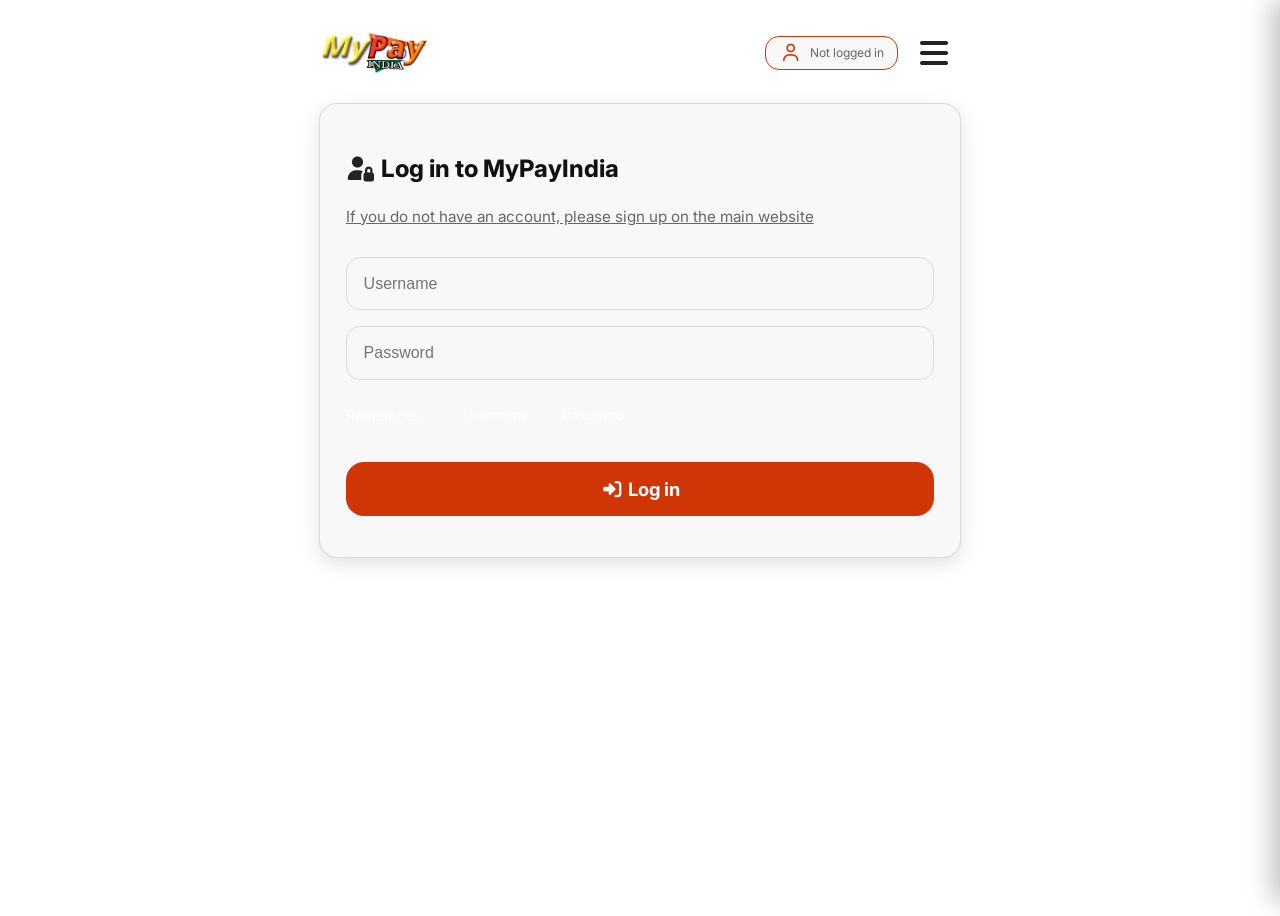
==== commit b9e46cd8: "v5b" ====
--- a/index.html
+++ b/index.html
@@ -1,4 +1,837 @@
+<!DOCTYPE html>
+<html lang="en">
 <!--
     https://github.com/MyPayIndiaDevs/pwa
 -->
-<!doctype html><html lang=en><head><meta charset=UTF-8><title>MyPayIndia</title><meta name=description content="The future of online banking"><meta name=viewport content="width=device-width,initial-scale=1,viewport-fit=cover"><link rel=stylesheet href=/app/stylesheets/fontawesome.css><link rel=stylesheet href=/app/stylesheets/min/app.min.css><meta name=theme-color content=#d03505><link rel=manifest href=/manifest.json><meta name=apple-mobile-web-app-capable content=yes><meta name=apple-mobile-web-app-status-bar-style content=black-translucent><meta name=apple-mobile-web-app-title content=MyPayIndia><meta property=og:title content=MyPayIndia><meta property=og:description content="The future of online banking"><meta property=og:image content=/app/media/logofull.png><meta property=og:type content=website><meta name=twitter:card content=summary_large_image><meta name=twitter:title content=MyPayIndia><meta name=twitter:description content="The future of online banking"><meta name=twitter:image content=/app/media/logofull.png><meta http-equiv=X-Content-Type-Options content=nosniff></head><body><div class=app><header class=topbar><a class="logo-link route-link" data-route href=/dashboard><img class=logo src=/app/media/logofull.png alt="MyPayIndia Logo"></a><div class="topbar-actions noselect"><a class=user-pill id=userStatusPill aria-live=polite href=/me><i class="fa-regular fa-user"></i><div class=user-pill-text><span class=user-pill-label id=userStatusLabel>Logged in as</span><span class=user-pill-username id=userStatusName><i class="fa-solid fa-hourglass fa-spin"></i></span></div></a><a class=balance-pill id=balanceStatusPill aria-live=polite title="Get more money!" href=https://mypayindia.com/accountservices/iotm/ target=_blank rel=noopener><i class="fa-solid fa-wallet"></i><div class=balance-pill-text><span class=balance-pill-label>Balance</span><span class=balance-pill-value id=balanceStatusValue>&#8377;0.00</span></div></a><button class=menu-btn id=menuBtn><i class="fa-solid fa-bars"></i></button></div></header><aside class=menu id=menu><div class=menu-header><img class=logo src=/app/media/logofull.png alt="MyPayIndia Logo"> <button class=menu-close id=closeMenuBtn type=button aria-label="Close menu"><i class="fa-solid fa-xmark"></i></button></div><div class=listButtons><h2>Home</h2><a class="menu-link route-link" data-route href=/dashboard><i class="fa-solid fa-house"></i>Dashboard</a><a class="menu-link route-link" data-route href=/leaderboard><i class="fa-solid fa-trophy"></i>Leaderboard</a></div><div class=listButtons><h2>Meta</h2><a class="menu-link route-link grouped-link" data-route href=/team><i class="fa-solid fa-people-group"></i>Meet the team</a><a class="menu-link grouped-link" href=https://mypayindia.com/docs/ ><i class="fa-solid fa-book"></i>API docs<i class="fa-solid fa-arrow-right fa-rotate-by external-link-icon" style=--fa-rotate-angle:320deg></i></a><a class="menu-link grouped-link" href=https://mypayindia.com><i class="fa-solid fa-house"></i>MyPayIndia.com<i class="fa-solid fa-arrow-right fa-rotate-by external-link-icon" style=--fa-rotate-angle:320deg></i></a><a class="menu-link route-link" data-route href=release_notes id=releaseNotesLink><i class="fa-solid fa-scroll"></i>App release notes</a></div><div class=accountMenu id=accountMenu class=hidden><h2>Your account</h2><a class="menu-link route-link" data-route href=/history><i class="fa-solid fa-clock-rotate-left"></i>Transaction history</a><a class="menu-link route-link" data-route href=/transfer><i class="fa-solid fa-paper-plane"></i>Transfer funds</a><a class="menu-link route-link" data-route href=/me><i class="fa-solid fa-id-card"></i>Account info</a><a class="menu-link route-link" data-route href=/payment-link><i class="fa-solid fa-link"></i>Create payment link</a><a class="menu-link grouped-link" href=https://mypayindia.com/accountservices/iotm/ ><i class="fa-solid fa-indian-rupee-sign"></i>Investment Opportunities™<i class="fa-solid fa-arrow-right fa-rotate-by external-link-icon" style=--fa-rotate-angle:320deg></i></a><a class="menu-link route-link hidden" data-route data-dev-only href=/lookup-link><i class="fa-solid fa-magnifying-glass"></i>Lookup link</a><a class="menu-link route-link hidden" data-dev-only href=https://mypayindia.com/accountservices/dashboard><i class="fa-solid fa-house-chimney"></i>Main dashboard<i class="fa-solid fa-arrow-right fa-rotate-by external-link-icon" style=--fa-rotate-angle:320deg></i></a></div><div class=toggle-stack><h2>App control</h2></div><div class=appControl><button class="menu-link secondary hidden" id=installBtn type=button><i class="fa-solid fa-download"></i>Install app</button><a class="menu-link route-link" data-route href=/settings><i class="fa-solid fa-gear"></i>Settings</a><a class="menu-link route-link hidden" data-route href=logout id=logoutBtn><i class="fa-solid fa-right-from-bracket"></i>Logout</a></div><div class="credits noselect muted">App by <a href=https://exerinity.com target=_blank>exerinity</a><br><a class=route-link data-route href=release_notes>Version 5 (2026-03-30)</a><br>environment: <strong id=envLabel><i class="fa-solid fa-hourglass fa-spin"></i></strong></div></aside><main><div class="login-warning hidden" id=loginWarning role=alert><i class="fa-solid fa-circle-exclamation"></i><span>You must be logged in to view this!</span></div><noscript><div class=login-warning role=alert><i class="fa-solid fa-ban fa-fade"></i><span>JavaScript is disabled. Please enable it to continue. <a href="https://support.google.com/adsense/answer/12654?hl=en" target=_blank class=muted>Learn how...</a></span></div></noscript><div id=flowViews><section id=loginView class=view><section class=card id=loginCard><h1><i class="fa-solid fa-user-lock"></i> Log in to MyPayIndia</h1><p class=muted><a href=https://mypayindia.com/accountservices/register>If you do not have an account, please sign up on the main website</a></p><form id=loginForm><input id=username placeholder=Username required><input type=password id=password placeholder=Password required><div class=remember-group><span class=remember-label>Remember...</span><div class=toggle-buttons><button type=button class="toggle-btn active" id=rememberUsername data-target=username title="Remember username">Username</button><button type=button class=toggle-btn id=rememberPassword data-target=password title="Remember password">Password</button></div></div><button class="primary big" type=submit><i class="fa-solid fa-right-to-bracket"></i>Log in</button></form><p class=muted id=loginStatus></p></section></section><section id=logoutView class="view hidden"><section class=card><h1><i class="fa-solid fa-right-from-bracket"></i> Log out?</h1><p class=muted>Are you sure you want to log out?</p><div class=flow-actions><button class=secondary id=cancelLogoutBtn>Cancel</button><button class=primary id=confirmLogoutBtn>Log out</button></div></section></section></div><div id=appViews><section id=onboardingView class="view hidden"><section class="card onboarding-card" id=onboardingCard><h1><i class="fa-solid fa-door-open"></i>Welcome to the MyPayIndia PWA</h1><p>This is a new, experimental progressive web app/alternative client for MyPayIndia. This app is still in an early state, so please keep in mind:</p><ul><li>This is not a substitute for <a href=https://mypayindia.com target=_blank>MyPayIndia.com</a> and does not take precedence over it</li><li>Not everything that can be performed on <a href=https://mypayindia.com target=_blank>MyPayIndia.com</a> can be performed here</li><li>This app is (or should be seen as) completely standalone from the main <a href=https://mypayindia.com target=_blank>MyPayIndia.com</a> website</li><li>The source code is available at <a href=https://github.com/MyPayIndiaDevs/pwa target=_blank>https://github.com/MyPayIndiaDevs/pwa</a></li><li>By using this service, you agree to the <a href=https://mypayindia.com/terms target=_blank>terms and conditions</a>, constituted by your initial registration</li><li><strong>This app is not complete and still an early work in progress</strong></li></ul><h2><i class="fa-solid fa-triangle-exclamation"></i> Use at your own risk!</h2><div class=onboarding-actions><button class="primary big" id=onboardingContinueBtn type=button>I understand, let me in!</button><a href=https://mypayindia.com/accountservices/login>Or, return to MyPayIndia.com</a></div></section></section><section id=dashboardView class="view hidden"><section class="card hidden" id=dashboardCard><h1><i class="fa-solid fa-house"></i>Welcome back, <span id=displayUser></span>!</h1><p class="muted balance-text">Your current balance: <strong id=displayBalance>&#8377;0.00</strong></p></section><section class="card hidden" id=ctaCard><h1><i class="fa-solid fa-arrow-right"></i>Quick actions</h1><div class=cta-buttons><a class="primary route-link cta-btn" data-route href=/transfer><i class="fa-solid fa-comment-dollar"></i>Transfer</a><a class="secondary route-link cta-btn" data-route href=/payment-link><i class="fa-solid fa-comments-dollar"></i>Create payment link</a></div></section><section class="card hidden" id=transactionsCard><div class=card-heading><h1><i class="fa-solid fa-clock-rotate-left"></i>Recent activity</h1><button class="icon-btn hidden" id=refreshTxnBtn type=button title="Refresh transactions"><i class="fa-solid fa-rotate-right"></i></button></div><div id=txnList class=activity><p class=muted>Log in first!</p></div></section></section><section id=settingsView class="view hidden"><section class=card id=settingsCard><h1><i class="fa-solid fa-gear"></i>Settings</h1><form id=settingsForm class=form-stack><fieldset class=form-group><legend class=toggle-label><i class="fa-regular fa-id-badge"></i> Use for display</legend><div class=radio-group role=radiogroup aria-describedby=displayPrefHelp><div class=radio-item><input type=radio name=displayNameMode value=username id=displayPrefUsername><label for=displayPrefUsername>Login/username</label></div><div class=radio-item><input type=radio name=displayNameMode value=full id=displayPrefFull><label for=displayPrefFull>Real name</label></div></div></fieldset><hr class=settings-divider><legend class=toggle-label><i class="fa-solid fa-arrow-right-arrow-left"></i> Toggles</legend><div class=toggle-card><label class=toggle-label for=autoRefreshToggle><i class="fa-solid fa-arrows-rotate"></i>Auto-refresh (30s)</label><label class=switch><input type=checkbox id=autoRefreshToggle checked><span class=slider></span></label></div><div class=toggle-card><label class=toggle-label for=themeSwitch><i class="fa-solid fa-moon"></i>Dark mode</label><label class=switch><input type=checkbox id=themeSwitch><span class=slider></span></label></div><div class=toggle-card><label class=toggle-label for=devSwitch><i class="fa-solid fa-code"></i>More menu items</label><label class=switch><input type=checkbox id=devSwitch><span class=slider></span></label></div><hr class=settings-divider><legend class=toggle-label><i class="fa-solid fa-palette" style=color:var(--accent)></i> Accent color</legend><div class=accent-settings><div class=accent-presets id=accentPresets><button class=accent-swatch type=button data-accent-color=#d03505><span class=accent-swatch-color style=--swatch-color:#d03505></span><span>Default</span></button><button class=accent-swatch type=button data-accent-color=#ff8c00><span class=accent-swatch-color style=--swatch-color:#ff8c00></span><span>Orange</span></button><button class=accent-swatch type=button data-accent-color=#ff00000><span class=accent-swatch-color style=--swatch-color:#ff0000></span><span>Red</span></button><button class=accent-swatch type=button data-accent-color=#1e88e5><span class=accent-swatch-color style=--swatch-color:#1e88e5></span><span>Blue</span></button><button class=accent-swatch type=button data-accent-color=#3949ab><span class=accent-swatch-color style=--swatch-color:#3949ab></span><span>Indigo</span></button><button class=accent-swatch type=button data-accent-color=#ffffff><span class=accent-swatch-color style=--swatch-color:#ffffff></span><span>White</span></button><button class=accent-swatch type=button data-accent-color=#111111><span class=accent-swatch-color style=--swatch-color:#111111></span><span>Black</span></button><button class=accent-swatch type=button data-accent-color=#fdd835><span class=accent-swatch-color style=--swatch-color:#fdd835></span><span>Yellow</span></button></div><label class=accent-picker><span class=accent-picker-label>Pick your own...</span><input type=color id=accentColorPicker value=#d03505></label></div><hr class=settings-divider><legend class=toggle-label><i class="fa-solid fa-lock"></i> Data management</legend><button class=secondary id=deleteCredentialsBtn type=button><i class="fa-solid fa-trash"></i>Delete locally stored credentials</button><button class=secondary id=deleteAllKeysBtn type=button style=margin-top:.5rem><i class="fa-solid fa-trash-can"></i>Delete all stored data</button></form><p class=muted><strong>Keep in mind</strong>: you cannot manage your actual account from here. To do that, please <a href=https://mypayindia.com/accountservices/login>log in to the main website</a>.</p><p class=muted>The above buttons do not manage your cookies or login state.</p></section></section><section id=leaderboardView class="view hidden"><section class=card id=leaderboardCard><h1><i class="fa-solid fa-trophy"></i>Leaderboard</h1><ol id=leaderboardList class=leaderboard></ol><p class="muted fa-fade" id=leaderboardStatus>Retrieving data...</p></section></section><section id=historyView class="view hidden"><section class=card id=historyCard><div class=card-heading><h1><i class="fa-solid fa-clock-rotate-left"></i>Transactions</h1><button class="icon-btn hidden" id=refreshHistoryBtn type=button title="Refresh history"><i class="fa-solid fa-rotate-right"></i></button></div><div id=historyList class=activity></div><p class=muted id=historyStatus>Log in first!</p></section></section><section id=transferView class="view hidden"><section class=card id=transferCard><h1><i class="fa-solid fa-comment-dollar"></i>Transfer</h1><form id=transferForm class=form-stack><p class=muted><strong>Keep in mind</strong>: transfers above a certain amount are subject to manual review by our team.</p><h2 class=muted id=recentRecipientsLabel>Recent recipients:</h2><div class="recent-recipients hidden" id=recentRecipients aria-labelledby=recentRecipientsLabel></div><input type=number min=0 step=0.01 name=amount placeholder="How much?" required><input name=recipient placeholder="To who?" required><input name=note placeholder="An optional note?"><button class=primary type=submit>Send it!</button><p class="muted form-status" id=transferStatus></p></form></section></section><section id=paymentLinkView class="view hidden"><section class=card id=paymentLinkCard><h1><i class="fa-solid fa-comments-dollar"></i>Create a payment link</h1><form id=paymentLinkForm class=form-stack><input type=number min=0 step=0.01 name=amount placeholder="How much?" required><input name=note placeholder="An optional note?"><button class=primary type=submit>Create</button><p class="muted form-status" id=paymentLinkStatus></p></form><div class="result-panel hidden" id=paymentLinkResult><p class=result-text id=paymentLinkResultText></p><button class=icon-btn type=button id=paymentLinkCopyBtn><i class="fa-solid fa-copy"></i>Copy to clipboard</button></div></section></section><section id=lookupView class="view hidden"><section class=card id=lookupCard><h1><i class="fa-solid fa-magnifying-glass"></i>Lookup payment link</h1><form id=lookupLinkForm class=form-stack><input name=token required><button class=secondary type=submit>Look it up!</button><p class="muted form-status" id=lookupLinkStatus></p></form><div class="lookup-result hidden" id=lookupResult aria-live=polite><p class=lookup-amount id=lookupAmount>₹0.00</p><p class=lookup-author id=lookupAuthor>@username</p><p class=lookup-note id=lookupNote>No note</p><a class="primary lookup-pay-btn hidden" id=lookupPayBtn href=# target=_blank rel=noopener>Claim<i class="fa-solid fa-arrow-right fa-rotate-by external-link-icon" style=--fa-rotate-angle:320deg></i></a></div></section></section><section id=teamView class="view hidden"><section class=card id=teamCard><h1><i class="fa-solid fa-people-group"></i>Meet the team</h1><p>Get to know the people behind MyPayIndia, the future of online banking!</p><p class=muted>Currently our team consists of <strong id=teamCountLabel><i class="fa-solid fa-hourglass fa-spin"></i></strong> people</p><div class=team-grid id=teamList aria-live=polite></div><p class="muted form-status" id=teamStatus role=status></p></section></section><section id=releaseNotesView class="view hidden"><section class="card onboarding-card" id=releaseNotesCard><h1><i class="fa-solid fa-scroll"></i>Release notes</h1><details><summary><h3>Version 5a</h3></summary><p class=muted>2 Apr 2026</p><ul><li>Added recent contacts to the transfer view</li><li>Minified the code; the full version is still available on the <a href=https://github.com/MyPayIndiaDevs/pwa>GitHub repo</a></li></ul></details><details><summary><h3>Version 5</h3></summary><p class=muted>30 Mar 2026</p><ul><li>Added an accent color modifier to settings</li></ul></details><details><summary><h3>Version 4b</h3></summary><p class=muted>19 Mar 2026</p><ul><li>Updated money generator > investment opportunities links</li><li>Removed footer and moved its contents to the menu</li></ul></details><details><summary><h3>Version 4a</h3></summary><p class=muted>12 Mar 2026</p><ul><li>Added a Remember option to the login form</li><li>Added delete data buttons to settings</li></ul></details><details><summary><h3>Version 4</h3></summary><p class=muted>12 Mar 2026</p><ul><li>Added an option (on by default) to automatically refresh data every 30 seconds to Settings</li><li>Changed currency formatting from en-IN to en-US (but the Rupee symbol is still used)</li><li>The Dark mode and More items toggles in the sidebar have been moved to Settings</li><li>The two pills at the top are now both hidden on mobile</li><li>Extremely long balances are now truncated on the dashboard view (you can still see the full balance by going to Account info)</li></ul></details><details><summary><h3>Version 3a</h3></summary><p class=muted>9 Mar 2026</p><ul><li>Added a new <a class=route-link data-route href=/team>Meet the team view</a></li></ul><small><ul><li>The Logged in as pill now shows "Loading..." during session check</li><li>The Balance pill is now hidden if you are not logged in</li><li>Both pills are hidden on the onboarding view</li></ul></small></details><details><summary><h3>Version 3</h3></summary><p class=muted>1 Mar 2026</p><ul><li>Added a new <a class=route-link data-route href=/settings>Settings view</a>accessible in the menu that, as of now, allows you to change your display name in the app from real name or username</li><li>Removed the money generator view, it didn't work</li></ul><small><ul><li>Updated some styling to look better, and also, the onboarding message</li></ul></small></details><details><summary><h3>Version 2a</h3></summary><p class=muted>21st Feb 2026</p><ul><li>Moved <a class=route-link data-route href=release_notes>App release notes</a>from <strong>Your account</strong> to <strong>Meta</strong> in the menu</li><li>Added the money generator</li></ul></details><details><summary><h3>Version 2</h3></summary><p class=muted>21st Feb 2026</p><ul><li>Added a new transaction details view, click on a transaction on the dashboard or bespoke list! (/history)</li><li>Added a new <a class=route-link data-route href=/me>account information view</a>, accessible from the menu or when clicking on the username in the topbar!</li></ul></details><details><summary><h3>Version 1</h3></summary><p class=muted>14th Feb 2026</p><ul><li>App launches to <a href=https://app.mypayindia.com onclick=event.preventDefault()>app.mypayindia.com</a></li></ul></details><details><summary><h3>Version 0 (pre-release)</h3></summary><p class=muted>7th Feb 2026</p><ul><li>App inception</li><li>Added a leaderboard, login flow, payment link creator, transaction history, and a basic dashboard</li></ul></details></section></section><section id=transactionView class="view hidden"><section class=card id=transactionCard><h1><i class="fa-solid fa-receipt"></i>Transaction details</h1><p class="muted form-status" id=transactionStatus></p><div id=transactionDetail class="txn-detail hidden"><ul class=txn-detail-list><li><span class=label>Record ID</span><span class=value id=transactionNumericIdValue>?</span></li><li><span class=label>Status</span><span class=value id=transactionStatusValue>?</span></li><li><span class=label>Amount</span><span class=value id=transactionAmountValue>?</span></li><li><span class=label>Created</span><span class=value id=transactionCreatedValue>?</span></li><li><span class=label>Sender</span><span class=value id=transactionSenderValue>?</span></li><li><span class=label>Recipient</span><span class=value id=transactionRecipientValue>?</span></li><li><span class=label>Sender ID</span><span class=value id=transactionSenderIdValue>?</span></li><li><span class=label>Recipient ID</span><span class=value id=transactionRecipientIdValue>?</span></li><li><span class=label>Note</span><span class=value id=transactionNoteValue>?</span></li></ul><button class=secondary type=button id=transactionBackBtn><i class="fa-solid fa-arrow-left"></i>Back to history</button></div></section></section><section id=accountInfoView class="view hidden"><section class=card id=accountInfoCard><h1><i class="fa-solid fa-id-card-clip"></i>About your account</h1><div id=accountInfoDetail class="txn-detail hidden"><ul class=txn-detail-list><li><span class=label>Username</span><span class=value id=accountInfoUsername>-</span></li><li><span class=label>First name</span><span class=value id=accountInfoFirstName>-</span></li><li><span class=label>Last name</span><span class=value id=accountInfoLastName>-</span></li><li><span class=label>Email</span><span class=value id=accountInfoEmail>-</span></li><li><span class=label>Date of birth</span><span class=value id=accountInfoDob>-</span></li><li><span class=label>Joined</span><span class=value id=accountInfoCreated>-</span></li><li><span class=label>Balance</span><span class=value id=accountInfoBalance>-</span></li></ul></div><p class="muted form-status" id=accountInfoStatus></p></section></section></div></main></div><script src=/app/scripts/min/app.min.js></script></body></html>+
+<head>
+    <meta charset="UTF-8">
+    <title>MyPayIndia</title>
+    <meta name="description" content="The future of online banking">
+    <meta name="viewport" content="width=device-width, initial-scale=1, viewport-fit=cover">
+
+    <!-- styles -->
+    <link rel="stylesheet" href="/app/stylesheets/fontawesome.css">
+    <link rel="stylesheet" href="/app/stylesheets/main.css">
+    <link rel="stylesheet" href="/app/stylesheets/views.css">
+
+    <!-- theme -->
+    <meta name="theme-color" content="#d03505">
+
+    <!-- manifest -->
+    <link rel="manifest" href="/manifest.json">
+
+    <!-- ios pwa -->
+    <meta name="apple-mobile-web-app-capable" content="yes">
+    <meta name="apple-mobile-web-app-status-bar-style" content="black-translucent">
+    <meta name="apple-mobile-web-app-title" content="MyPayIndia">
+
+    <!-- reg meta -->
+    <meta property="og:title" content="MyPayIndia">
+    <meta property="og:description" content="The future of online banking">
+    <meta property="og:image" content="/app/media/logofull.png">
+    <meta property="og:type" content="website">
+
+    <!-- twitter/x -->
+    <meta name="twitter:card" content="summary_large_image">
+    <meta name="twitter:title" content="MyPayIndia">
+    <meta name="twitter:description" content="The future of online banking">
+    <meta name="twitter:image" content="/app/media/logofull.png">
+
+    <!-- misc security -->
+    <meta http-equiv="X-Content-Type-Options" content="nosniff">
+</head>
+
+<body>
+    <div class="app">
+        <header class="topbar">
+            <a class="logo-link route-link" data-route href="/dashboard">
+                <img class="logo" src="/app/media/logofull.png" alt="MyPayIndia Logo" />
+            </a>
+
+            <div class="topbar-actions noselect">
+                <a class="user-pill" id="userStatusPill" aria-live="polite" href="/me">
+                    <i class="fa-regular fa-user"></i>
+                    <div class="user-pill-text">
+                        <span class="user-pill-label" id="userStatusLabel">Logged in as</span>
+                        <span class="user-pill-username" id="userStatusName"><i
+                                class="fa-solid fa-hourglass fa-spin"></i></span>
+                    </div>
+                </a>
+                <a class="balance-pill" id="balanceStatusPill" aria-live="polite" title="Get more money!"
+                    href="https://mypayindia.com/accountservices/iotm/" target="_blank" rel="noopener">
+                    <i class="fa-solid fa-wallet"></i>
+                    <div class="balance-pill-text">
+                        <span class="balance-pill-label">Balance</span>
+                        <span class="balance-pill-value" id="balanceStatusValue">&#8377;0.00</span>
+                    </div>
+                </a>
+                <button class="menu-btn" id="menuBtn">
+                    <i class="fa-solid fa-bars"></i>
+                </button>
+            </div>
+        </header>
+
+        <aside class="menu" id="menu">
+            <div class="menu-header">
+                <img class="logo" src="/app/media/logofull.png" alt="MyPayIndia Logo" /> <button class="menu-close"
+                    id="closeMenuBtn" type="button" aria-label="Close menu">
+                    <i class="fa-solid fa-xmark"></i>
+                </button>
+            </div>
+            <div class="listButtons">
+                <h2>Home</h2>
+                <a class="menu-link route-link" data-route href="/dashboard">
+                    <i class="fa-solid fa-house"></i>
+                    Dashboard
+                </a>
+
+                <a class="menu-link route-link" data-route href="/leaderboard">
+                    <i class="fa-solid fa-trophy"></i>
+                    Leaderboard
+                </a>
+            </div>
+
+            <div class="listButtons">
+                <h2>Meta</h2>
+
+                <a class="menu-link route-link grouped-link" data-route href="/team">
+                    <i class="fa-solid fa-people-group"></i>
+                    Meet the team
+                </a>
+                <a class="menu-link grouped-link" href="https://mypayindia.com/docs/">
+                    <i class="fa-solid fa-book"></i>
+                    API docs
+                    <i class="fa-solid fa-arrow-right fa-rotate-by external-link-icon"
+                        style="--fa-rotate-angle: 320deg;"></i>
+                </a>
+
+                <a class="menu-link grouped-link" href="https://mypayindia.com">
+                    <i class="fa-solid fa-house"></i>
+                    MyPayIndia.com
+                    <i class="fa-solid fa-arrow-right fa-rotate-by external-link-icon"
+                        style="--fa-rotate-angle: 320deg;"></i>
+                </a>
+
+                <a class="menu-link route-link" data-route href="release_notes" id="releaseNotesLink">
+                    <i class="fa-solid fa-scroll"></i>
+                    App release notes
+                </a>
+            </div>
+
+            <div class="accountMenu" id="accountMenu" class="hidden">
+                <h2>Your account</h2>
+
+                <a class="menu-link route-link" data-route href="/history">
+                    <i class="fa-solid fa-clock-rotate-left"></i>
+                    Transaction history
+                </a>
+
+                <a class="menu-link route-link" data-route href="/transfer">
+                    <i class="fa-solid fa-paper-plane"></i>
+                    Transfer funds
+                </a>
+
+                <a class="menu-link route-link" data-route href="/me">
+                    <i class="fa-solid fa-id-card"></i>
+                    Account info
+                </a>
+
+                <a class="menu-link route-link" data-route href="/payment-link">
+                    <i class="fa-solid fa-link"></i>
+                    Create payment link
+                </a>
+
+                <a class="menu-link grouped-link" href="https://mypayindia.com/accountservices/iotm/">
+                    <i class="fa-solid fa-indian-rupee-sign"></i>
+                    Investment Opportunities™
+                    <i class="fa-solid fa-arrow-right fa-rotate-by external-link-icon"
+                        style="--fa-rotate-angle: 320deg;"></i>
+                </a>
+
+                <a class="menu-link route-link hidden" data-route data-dev-only href="/lookup-link">
+                    <i class="fa-solid fa-magnifying-glass"></i>
+                    Lookup link
+                </a>
+
+
+                <a class="menu-link route-link hidden" data-dev-only
+                    href="https://mypayindia.com/accountservices/dashboard">
+                    <i class="fa-solid fa-house-chimney"></i>
+                    Main dashboard
+                    <i class="fa-solid fa-arrow-right fa-rotate-by external-link-icon"
+                        style="--fa-rotate-angle: 320deg;"></i>
+                </a>
+            </div>
+
+            <div class="toggle-stack">
+                <h2>App control</h2>
+            </div>
+
+            <div class="appControl">
+                <button class="menu-link secondary hidden" id="installBtn" type="button">
+                    <i class="fa-solid fa-download"></i>
+                    Install app
+                </button>
+                <a class="menu-link route-link" data-route href="/settings">
+                    <i class="fa-solid fa-gear"></i>
+                    Settings
+                </a>
+                <a class="menu-link route-link hidden" data-route href="logout" id="logoutBtn">
+                    <i class="fa-solid fa-right-from-bracket"></i>
+                    Logout
+                </a>
+            </div>
+
+            <!-- credits -->
+            <div class="credits noselect muted">
+                App by <a href="https://exerinity.com" target="_blank">exerinity</a><br><a class="route-link" data-route
+                    href="release_notes">Version 5 (2026-03-30)</a><br>environment: <strong id="envLabel"><i
+                        class="fa-solid fa-hourglass fa-spin"></i></strong>
+            </div>
+        </aside>
+
+        <main>
+            <div class="login-warning hidden" id="loginWarning" role="alert">
+                <i class="fa-solid fa-circle-exclamation"></i>
+                <span>You must be logged in to view this!</span>
+            </div>
+            <noscript>
+                <div class="login-warning" role="alert">
+                    <i class="fa-solid fa-ban fa-fade"></i>
+                    <span>JavaScript is disabled. Please enable it to continue. <a
+                            href="https://support.google.com/adsense/answer/12654?hl=en" target="_blank"
+                            class="muted">Learn
+                            how...</a></span>
+                </div>
+            </noscript>
+            <div id="flowViews">
+                <section id="loginView" class="view">
+                    <section class="card" id="loginCard">
+                        <h1><i class="fa-solid fa-user-lock"></i> Log in to MyPayIndia</h1>
+                        <p class="muted"><a href="https://mypayindia.com/accountservices/register">If you do not have an
+                                account, please sign up on the main website</a>
+                        </p>
+                        <form id="loginForm">
+                            <input type="text" id="username" placeholder="Username" required />
+
+                            <input type="password" id="password" placeholder="Password" required />
+
+                            <div class="remember-group">
+                                <span class="remember-label">Remember...</span>
+                                <div class="toggle-buttons">
+                                    <button type="button" class="toggle-btn active" id="rememberUsername"
+                                        data-target="username" title="Remember username">Username</button>
+                                    <button type="button" class="toggle-btn" id="rememberPassword"
+                                        data-target="password" title="Remember password">Password</button>
+                                </div>
+                            </div>
+                            <button class="primary big" type="submit">
+                                <i class="fa-solid fa-right-to-bracket"></i>
+                                Log in
+                            </button>
+                        </form>
+                        <p class="muted" id="loginStatus"></p>
+                    </section>
+                </section>
+
+                <section id="logoutView" class="view hidden">
+                    <section class="card">
+                        <h1><i class="fa-solid fa-right-from-bracket"></i> Log out?</h1>
+                        <p class="muted">Are you sure you want to log out?</p>
+                        <div class="flow-actions">
+                            <button class="secondary" id="cancelLogoutBtn">Cancel</button>
+                            <button class="primary" id="confirmLogoutBtn">Log out</button>
+                        </div>
+                    </section>
+                </section>
+            </div>
+
+            <div id="appViews">
+                <section id="onboardingView" class="view hidden">
+                    <section class="card onboarding-card" id="onboardingCard">
+                        <h1>
+                            <i class="fa-solid fa-door-open"></i>
+                            Welcome to the MyPayIndia PWA
+                        </h1>
+                        <p>This is a new, experimental progressive web app/alternative client for MyPayIndia. This
+                            app is still in an early state, so please keep in mind:</p>
+                        <ul>
+                            <li>This is not a substitute for <a href="https://mypayindia.com"
+                                    target="_blank">MyPayIndia.com</a> and does not take precedence over it</li>
+                            <li>Not everything that can be performed on <a href="https://mypayindia.com"
+                                    target="_blank">MyPayIndia.com</a> can be performed here</li>
+                            <li>This app is (or should be seen as) completely standalone from the main <a
+                                    href="https://mypayindia.com" target="_blank">MyPayIndia.com</a> website</li>
+                            <li>The source code is available at <a href="https://github.com/MyPayIndiaDevs/pwa"
+                                    target="_blank">https://github.com/MyPayIndiaDevs/pwa</a></li>
+                            <li>By using this service, you agree to the <a href="https://mypayindia.com/terms"
+                                    target="_blank">terms and conditions</a>, constituted by your initial registration
+                            </li>
+                            <li><strong>This app is not complete and still an early work in progress</strong></li>
+                        </ul>
+                        <h2><i class="fa-solid fa-triangle-exclamation"></i> Use at your own risk!</h2>
+                        <div class="onboarding-actions">
+                            <button class="primary big" id="onboardingContinueBtn" type="button">
+                                I understand, let me in!
+                            </button>
+                            <a href="https://mypayindia.com/accountservices/login">Or, return to MyPayIndia.com</a>
+                        </div>
+                    </section>
+                </section>
+
+                <section id="dashboardView" class="view hidden">
+                    <section class="card hidden" id="dashboardCard">
+                        <h1>
+                            <i class="fa-solid fa-house"></i>
+                            Welcome back, <span id="displayUser"></span>!
+                        </h1>
+
+                        <p class="muted balance-text">
+                            Your current balance: <strong id="displayBalance">&#8377;0.00</strong>
+                        </p>
+                    </section>
+
+                    <section class="card hidden" id="ctaCard">
+                        <h1>
+                            <i class="fa-solid fa-arrow-right"></i>
+                            Quick actions
+                        </h1>
+                        <div class="cta-buttons">
+                            <a class="primary route-link cta-btn" data-route href="/transfer">
+                                <i class="fa-solid fa-comment-dollar"></i>
+                                Transfer
+                            </a>
+                            <a class="secondary route-link cta-btn" data-route href="/payment-link">
+                                <i class="fa-solid fa-comments-dollar"></i>
+                                Create payment link
+                            </a>
+                        </div>
+                    </section>
+                    <section class="card hidden" id="transactionsCard">
+                        <div class="card-heading">
+                            <h1>
+                                <i class="fa-solid fa-clock-rotate-left"></i>
+                                Recent activity
+                            </h1>
+                            <button class="icon-btn hidden" id="refreshTxnBtn" type="button"
+                                title="Refresh transactions">
+                                <i class="fa-solid fa-rotate-right"></i>
+                            </button>
+                        </div>
+
+                        <div id="txnList" class="activity">
+                            <p class="muted">Log in first!</p>
+                        </div>
+                    </section>
+                </section>
+
+                <section id="settingsView" class="view hidden">
+                    <section class="card" id="settingsCard">
+                        <h1>
+                            <i class="fa-solid fa-gear"></i>
+                            Settings
+                        </h1>
+                        <form id="settingsForm" class="form-stack">
+                            <fieldset class="form-group">
+                                <legend class="toggle-label"><i class="fa-regular fa-id-badge"></i> Use for display
+                                </legend>
+                                <div class="radio-group" role="radiogroup" aria-describedby="displayPrefHelp">
+                                    <div class="radio-item">
+                                        <input type="radio" name="displayNameMode" value="username"
+                                            id="displayPrefUsername">
+                                        <label for="displayPrefUsername">Login/username</label>
+                                    </div>
+
+                                    <div class="radio-item">
+                                        <input type="radio" name="displayNameMode" value="first" id="displayPrefFirst">
+                                        <label for="displayPrefFirst">First name</label>
+                                    </div>
+
+                                    <div class="radio-item">
+                                        <input type="radio" name="displayNameMode" value="full" id="displayPrefFull">
+                                        <label for="displayPrefFull">Full name</label>
+                                    </div>
+
+                                </div>
+                            </fieldset>
+
+                            <hr class="settings-divider">
+
+                            <legend class="toggle-label"><i class="fa-solid fa-arrow-right-arrow-left"></i> Toggles
+                            </legend>
+                            <div class="toggle-card">
+                                <label class="toggle-label" for="autoRefreshToggle">
+                                    <i class="fa-solid fa-arrows-rotate"></i>
+                                    Auto-refresh (30s)
+                                </label>
+                                <label class="switch">
+                                    <input type="checkbox" id="autoRefreshToggle" checked>
+                                    <span class="slider"></span>
+                                </label>
+                            </div>
+                            <div class="toggle-card">
+                                <label class="toggle-label" for="themeSwitch">
+                                    <i class="fa-solid fa-moon"></i>
+                                    Dark mode
+                                </label>
+                                <label class="switch">
+                                    <input type="checkbox" id="themeSwitch">
+                                    <span class="slider"></span>
+                                </label>
+                            </div>
+                            <div class="toggle-card">
+                                <label class="toggle-label" for="devSwitch">
+                                    <i class="fa-solid fa-code"></i>
+                                    More menu items
+                                </label>
+                                <label class="switch">
+                                    <input type="checkbox" id="devSwitch">
+                                    <span class="slider"></span>
+                                </label>
+                            </div>
+
+                            <hr class="settings-divider">
+
+                            <legend class="toggle-label"><i class="fa-solid fa-palette" style="color: var(--accent)"></i> Accent color
+                            </legend>
+                            <div class="accent-settings">
+                                <div class="accent-presets" id="accentPresets">
+                                    <button class="accent-swatch" type="button" data-accent-color="#d03505">
+                                        <span class="accent-swatch-color" style="--swatch-color: #d03505;"></span>
+                                        <span>Default</span>
+                                    </button>
+                                    <button class="accent-swatch" type="button" data-accent-color="#ff8c00">
+                                        <span class="accent-swatch-color" style="--swatch-color: #ff8c00;"></span>
+                                        <span>Orange</span>
+                                    </button>
+                                    <button class="accent-swatch" type="button" data-accent-color="#ff00000">
+                                        <span class="accent-swatch-color" style="--swatch-color: #ff0000;"></span>
+                                        <span>Red</span>
+                                    </button>
+                                    <button class="accent-swatch" type="button" data-accent-color="#1e88e5">
+                                        <span class="accent-swatch-color" style="--swatch-color: #1e88e5;"></span>
+                                        <span>Blue</span>
+                                    </button>
+                                    <button class="accent-swatch" type="button" data-accent-color="#3949ab">
+                                        <span class="accent-swatch-color" style="--swatch-color: #3949ab;"></span>
+                                        <span>Indigo</span>
+                                    </button>
+                                    <button class="accent-swatch" type="button" data-accent-color="#ffffff">
+                                        <span class="accent-swatch-color" style="--swatch-color: #ffffff;"></span>
+                                        <span>White</span>
+                                    </button>
+                                    <button class="accent-swatch" type="button" data-accent-color="#111111">
+                                        <span class="accent-swatch-color" style="--swatch-color: #111111;"></span>
+                                        <span>Black</span>
+                                    </button>
+                                    <button class="accent-swatch" type="button" data-accent-color="#fdd835">
+                                        <span class="accent-swatch-color" style="--swatch-color: #fdd835;"></span>
+                                        <span>Yellow</span>
+                                    </button>
+                                </div>
+                                <label class="accent-picker">
+                                    <span class="accent-picker-label">Pick your own...</span>
+                                    <input type="color" id="accentColorPicker" value="#d03505">
+                                </label>
+                            </div>
+
+                            <hr class="settings-divider">
+
+                            <legend class="toggle-label"><i class="fa-solid fa-lock"></i> Data management
+                            </legend>
+                            <button class="secondary" id="deleteCredentialsBtn" type="button">
+                                <i class="fa-solid fa-trash"></i>
+                                Delete locally stored credentials
+                            </button>
+                            <button class="secondary" id="deleteAllKeysBtn" type="button" style="margin-top: 0.5rem;">
+                                <i class="fa-solid fa-trash-can"></i>
+                                Delete all stored data
+                            </button>
+                        </form>
+                        <p class="muted">
+                            <strong>Keep in mind</strong>: you cannot manage your actual account from here. To do that,
+                            please <a href="https://mypayindia.com/accountservices/login">log in to the main
+                                website</a>.
+                        </p>
+                        <p class="muted">
+                            The above buttons do not manage your cookies or login state.
+                        </p>
+                    </section>
+                </section>
+
+                <section id="leaderboardView" class="view hidden">
+                    <section class="card" id="leaderboardCard">
+                        <h1>
+                            <i class="fa-solid fa-trophy"></i>
+                            Leaderboard
+                        </h1>
+                        <ol id="leaderboardList" class="leaderboard"></ol>
+                        <p class="muted fa-fade" id="leaderboardStatus">Retrieving data...</p>
+                    </section>
+                </section>
+
+                <section id="historyView" class="view hidden">
+                    <section class="card" id="historyCard">
+                        <div class="card-heading">
+                            <h1>
+                                <i class="fa-solid fa-clock-rotate-left"></i>
+                                Transactions
+                            </h1>
+                            <button class="icon-btn hidden" id="refreshHistoryBtn" type="button"
+                                title="Refresh history">
+                                <i class="fa-solid fa-rotate-right"></i>
+                            </button>
+                        </div>
+                        <div id="historyList" class="activity"></div>
+                        <p class="muted" id="historyStatus">Log in first!</p>
+                    </section>
+                </section>
+
+                <section id="transferView" class="view hidden">
+                    <section class="card" id="transferCard">
+                        <h1>
+                            <i class="fa-solid fa-comment-dollar"></i>
+                            Transfer
+                        </h1>
+                        <form id="transferForm" class="form-stack">
+                            <p class="muted"><strong>Keep in mind</strong>: transfers above a certain amount are subject
+                                to manual review by our team.</p>
+                            <h2 class="muted" id="recentRecipientsLabel">Recent recipients:</h2>
+                            <div class="recent-recipients hidden" id="recentRecipients"
+                                aria-labelledby="recentRecipientsLabel"></div>
+                            <input type="number" min="0" step="0.01" name="amount" placeholder="How much?" required />
+                            <input type="text" name="recipient" placeholder="To who?" required />
+                            <input type="text" name="note" placeholder="An optional note?" />
+                            <button class="primary" type="submit">Send it!</button>
+                            <p class="muted form-status" id="transferStatus"></p>
+                        </form>
+                    </section>
+                </section>
+
+                <section id="paymentLinkView" class="view hidden">
+                    <section class="card" id="paymentLinkCard">
+                        <h1>
+                            <i class="fa-solid fa-comments-dollar"></i>
+                            Create a payment link
+                        </h1>
+                        <form id="paymentLinkForm" class="form-stack">
+                            <input type="number" min="0" step="0.01" name="amount" placeholder="How much?" required />
+                            <input type="text" name="note" placeholder="An optional note?" />
+                            <button class="primary" type="submit">Create</button>
+                            <p class="muted form-status" id="paymentLinkStatus"></p>
+                        </form>
+                        <div class="result-panel hidden" id="paymentLinkResult">
+                            <p class="result-text" id="paymentLinkResultText"></p>
+                            <button class="icon-btn" type="button" id="paymentLinkCopyBtn">
+                                <i class="fa-solid fa-copy"></i>
+                                Copy to clipboard
+                            </button>
+                        </div>
+                    </section>
+                </section>
+
+                <section id="lookupView" class="view hidden">
+                    <section class="card" id="lookupCard">
+                        <h1>
+                            <i class="fa-solid fa-magnifying-glass"></i>
+                            Lookup payment link
+                        </h1>
+                        <form id="lookupLinkForm" class="form-stack">
+                            <input type="text" name="token" required />
+                            <button class="secondary" type="submit">Look it up!</button>
+                            <p class="muted form-status" id="lookupLinkStatus"></p>
+                        </form>
+                        <div class="lookup-result hidden" id="lookupResult" aria-live="polite">
+                            <p class="lookup-amount" id="lookupAmount">₹0.00</p>
+                            <p class="lookup-author" id="lookupAuthor">@username</p>
+                            <p class="lookup-note" id="lookupNote">No note</p>
+                            <a class="primary lookup-pay-btn hidden" id="lookupPayBtn" href="#" target="_blank"
+                                rel="noopener">Claim<i class="fa-solid fa-arrow-right fa-rotate-by external-link-icon"
+                                    style="--fa-rotate-angle: 320deg;"></i></a>
+                        </div>
+                    </section>
+                </section>
+
+                <section id="teamView" class="view hidden">
+                    <section class="card" id="teamCard">
+                        <h1>
+                            <i class="fa-solid fa-people-group"></i>
+                            Meet the team
+                        </h1>
+                        <p>Get to know the people behind MyPayIndia, the future of online banking!</p>
+                        <p class="muted">Currently our team consists of <strong id="teamCountLabel"><i
+                                    class="fa-solid fa-hourglass fa-spin"></i></strong> people</p>
+                        <div class="team-grid" id="teamList" aria-live="polite"></div>
+                        <p class="muted form-status" id="teamStatus" role="status"></p>
+                    </section>
+                </section>
+
+                <section id="releaseNotesView" class="view hidden">
+                    <section class="card onboarding-card" id="releaseNotesCard">
+                        <h1>
+                            <i class="fa-solid fa-scroll"></i>
+                            Release notes
+                        </h1>
+                        <details>
+                            <summary>
+                                <h3>Version 5b</h3>
+                            </summary>
+                            <p class="muted">4 Apr 2026</p>
+                            <ul>
+                                <li>The team view now loads data from a live endpoint (nothing different, really)</li>
+                                <li>You can now choose the app to display only your first name in settings; so by username, full name, or first name</li>
+                            </ul>
+                        </details>
+                        <details>
+                            <summary>
+                                <h3>Version 5a</h3>
+                            </summary>
+                            <p class="muted">2 Apr 2026</p>
+                            <ul>
+                                <li>Added recent contacts to the transfer view</li>
+                                <li>Minified the code; the full version is still available on the <a href="https://github.com/MyPayIndiaDevs/pwa">GitHub repo</a></li>
+                            </ul>
+                        </details>
+                        <details>
+                            <summary>
+                                <h3>Version 5</h3>
+                            </summary>
+                            <p class="muted">30 Mar 2026</p>
+                            <ul>
+                                <li>Added an accent color modifier to settings</li>
+                            </ul>
+                        </details>
+                        <details>
+                            <summary>
+                                <h3>Version 4b</h3>
+                            </summary>
+                            <p class="muted">19 Mar 2026</p>
+                            <ul>
+                                <li>Updated money generator > investment opportunities links</li>
+                                <li>Removed footer and moved its contents to the menu</li>
+                            </ul>
+                        </details>
+                        <details>
+                            <summary>
+                                <h3>Version 4a</h3>
+                            </summary>
+                            <p class="muted">12 Mar 2026</p>
+                            <ul>
+                                <li>Added a Remember option to the login form</li>
+                                <li>Added delete data buttons to settings</li>
+                            </ul>
+                        </details>
+                        <details>
+                            <summary>
+                                <h3>Version 4</h3>
+                            </summary>
+                            <p class="muted">12 Mar 2026</p>
+                            <ul>
+                                <li>Added an option (on by default) to automatically refresh data every 30 seconds to
+                                    Settings</li>
+                                <li>Changed currency formatting from en-IN to en-US (but the Rupee symbol is still used)
+                                </li>
+                                <li>The Dark mode and More items toggles in the sidebar have been moved to Settings</li>
+                                <li>The two pills at the top are now both hidden on mobile</li>
+                                <li>Extremely long balances are now truncated on the dashboard view (you can still see
+                                    the full balance by going to Account info)</li>
+                            </ul>
+                        </details>
+                        <details>
+                            <summary>
+                                <h3>Version 3a</h3>
+                            </summary>
+                            <p class="muted">9 Mar 2026</p>
+                            <ul>
+                                <li>Added a new <a class="route-link" data-route href="/team">Meet the team view</a>
+                                </li>
+                            </ul>
+                            <small>
+                                <ul>
+                                    <li>The Logged in as pill now shows "Loading..." during session check</li>
+                                    <li>The Balance pill is now hidden if you are not logged in</li>
+                                    <li>Both pills are hidden on the onboarding view</li>
+                                </ul>
+                            </small>
+                        </details>
+                        <details>
+                            <summary>
+                                <h3>Version 3</h3>
+                            </summary>
+                            <p class="muted">1 Mar 2026</p>
+                            <ul>
+                                <li>Added a new <a class="route-link" data-route href="/settings">Settings view</a>
+                                    accessible in the menu that, as of now, allows you to change your display name in
+                                    the app from real name or username</li>
+                                <li>Removed the money generator view, it didn't work</li>
+                            </ul>
+                            <small>
+                                <ul>
+                                    <li>Updated some styling to look better, and also, the onboarding message</li>
+                                </ul>
+                            </small>
+                        </details>
+
+                        <details>
+                            <summary>
+                                <h3>Version 2a</h3>
+                            </summary>
+                            <p class="muted">21st Feb 2026</p>
+                            <ul>
+                                <li>Moved <a class="route-link" data-route href="release_notes">App release notes</a>
+                                    from <strong>Your account</strong> to <strong>Meta</strong> in the menu</li>
+                                <li>Added the money generator</li>
+                            </ul>
+                        </details>
+
+                        <details>
+                            <summary>
+                                <h3>Version 2</h3>
+                            </summary>
+                            <p class="muted">21st Feb 2026</p>
+                            <ul>
+                                <li>Added a new transaction details view, click on a transaction on the dashboard or
+                                    bespoke list! (/history)</li>
+                                <li>Added a new <a class="route-link" data-route href="/me">account information
+                                        view</a>, accessible from the menu or when clicking on the username in the
+                                    topbar!</li>
+                            </ul>
+                        </details>
+
+                        <details>
+                            <summary>
+                                <h3>Version 1</h3>
+                            </summary>
+                            <p class="muted">14th Feb 2026</p>
+                            <ul>
+                                <li>App launches to <a href="https://app.mypayindia.com"
+                                        onclick="event.preventDefault();">app.mypayindia.com</a></li>
+                                <!-- because you're already here -->
+                            </ul>
+                        </details>
+
+                        <details>
+                            <summary>
+                                <h3>Version 0 (pre-release)</h3>
+                            </summary>
+                            <p class="muted">7th Feb 2026</p>
+                            <ul>
+                                <li>App inception</li>
+                                <li>Added a leaderboard, login flow, payment link creator, transaction history, and a
+                                    basic dashboard</li>
+                            </ul>
+                        </details>
+                    </section>
+                </section>
+
+                <section id="transactionView" class="view hidden">
+                    <section class="card" id="transactionCard">
+                        <h1>
+                            <i class="fa-solid fa-receipt"></i>
+                            Transaction details
+                        </h1>
+                        <p class="muted form-status" id="transactionStatus"></p>
+                        <div id="transactionDetail" class="txn-detail hidden">
+                            <ul class="txn-detail-list">
+                                <li>
+                                    <span class="label">Record ID</span>
+                                    <span class="value" id="transactionNumericIdValue">?</span>
+                                </li>
+                                <li>
+                                    <span class="label">Status</span>
+                                    <span class="value" id="transactionStatusValue">?</span>
+                                </li>
+                                <li>
+                                    <span class="label">Amount</span>
+                                    <span class="value" id="transactionAmountValue">?</span>
+                                </li>
+                                <li>
+                                    <span class="label">Created</span>
+                                    <span class="value" id="transactionCreatedValue">?</span>
+                                </li>
+                                <li>
+                                    <span class="label">Sender</span>
+                                    <span class="value" id="transactionSenderValue">?</span>
+                                </li>
+                                <li>
+                                    <span class="label">Recipient</span>
+                                    <span class="value" id="transactionRecipientValue">?</span>
+                                </li>
+                                <li>
+                                    <span class="label">Sender ID</span>
+                                    <span class="value" id="transactionSenderIdValue">?</span>
+                                </li>
+                                <li>
+                                    <span class="label">Recipient ID</span>
+                                    <span class="value" id="transactionRecipientIdValue">?</span>
+                                </li>
+                                <li>
+                                    <span class="label">Note</span>
+                                    <span class="value" id="transactionNoteValue">?</span>
+                                </li>
+                            </ul>
+                            <button class="secondary" type="button" id="transactionBackBtn">
+                                <i class="fa-solid fa-arrow-left"></i>
+                                Back to history
+                            </button>
+                        </div>
+                    </section>
+                </section>
+
+                <section id="accountInfoView" class="view hidden">
+                    <section class="card" id="accountInfoCard">
+                        <h1>
+                            <i class="fa-solid fa-id-card-clip"></i>
+                            About your account
+                        </h1>
+                        <div id="accountInfoDetail" class="txn-detail hidden">
+                            <ul class="txn-detail-list">
+                                <li>
+                                    <span class="label">Username</span>
+                                    <span class="value" id="accountInfoUsername">-</span>
+                                </li>
+                                <li>
+                                    <span class="label">First name</span>
+                                    <span class="value" id="accountInfoFirstName">-</span>
+                                </li>
+                                <li>
+                                    <span class="label">Last name</span>
+                                    <span class="value" id="accountInfoLastName">-</span>
+                                </li>
+                                <li>
+                                    <span class="label">Email</span>
+                                    <span class="value" id="accountInfoEmail">-</span>
+                                </li>
+                                <li>
+                                    <span class="label">Date of birth</span>
+                                    <span class="value" id="accountInfoDob">-</span>
+                                </li>
+                                <li>
+                                    <span class="label">Joined</span>
+                                    <span class="value" id="accountInfoCreated">-</span>
+                                </li>
+                                <li>
+                                    <span class="label">Balance</span>
+                                    <span class="value" id="accountInfoBalance">-</span>
+                                </li>
+                            </ul>
+                        </div>
+                        <p class="muted form-status" id="accountInfoStatus"></p>
+                    </section>
+                </section>
+
+            </div>
+
+        </main>
+    </div>
+    <script src="/app/scripts/api.js"></script>
+    <script src="/app/scripts/app.js"></script>
+    <script src="/app/scripts/devmode.js"></script>
+    <script src="/app/scripts/menu.js"></script>
+    <script src="/app/scripts/quick.js"></script>
+    <script src="/app/scripts/theme.js"></script>
+    
+</body>
+
+</html>
--- a/app/stylesheets/main.css
+++ b/app/stylesheets/main.css
@@ -0,0 +1,683 @@
+:root {
+  --accent: #d03505;
+  --accent-rgb: 208, 53, 5;
+
+  --bg: #ffffff;
+  --text: #111111;
+  --muted: #666666;
+
+  --card: #f8f8f8;
+  --border: rgba(0, 0, 0, 0.12);
+
+  --shadow: 0 6px 20px rgba(0, 0, 0, 0.12);
+
+  --radius: 18px;
+  --radius-sm: 14px;
+
+  --icon: #222222;
+}
+
+body.dark {
+  --bg: #121212;
+  --text: #ffffff;
+  --muted: #aaaaaa;
+
+  --card: #151515;
+  --border: rgba(255, 255, 255, 0.14);
+
+  --shadow: 0 6px 20px rgba(0, 0, 0, 0.5);
+
+  --icon: #ffffff;
+}
+
+* {
+  padding: 0;
+  box-sizing: border-box;
+}
+
+@font-face {
+  font-family: 'Inter';
+  src: url('/app/fonts/inter/Inter-VariableFont_opsz,wght.ttf') format('truetype');
+  font-weight: 100 900;
+  font-style: normal;
+}
+
+@font-face {
+  font-family: 'Inter';
+  src: url('/app/fonts/inter/Inter-Italic-VariableFont_opsz,wght.ttf') format('truetype');
+  font-weight: 100 900;
+  font-style: italic;
+}
+
+html {
+  font-size: 16px;
+}
+
+body {
+  font-family: 'Inter', sans-serif;
+  background: var(--bg);
+  color: var(--text);
+
+  transition: background 0.25s, color 0.25s;
+  min-height: 100vh;
+}
+
+i {
+  color: var(--icon);
+  transition: color 0.25s;
+}
+
+.hidden {
+  display: none !important;
+}
+
+.noselect {
+  user-select: none;
+  -moz-user-select: none;
+  -webkit-user-select: none;
+}
+
+.muted, .muted i {
+  color: var(--muted);
+  font-size: 0.95rem;
+}
+
+.muted a,
+.muted a:visited {
+  color: var(--muted);
+}
+
+.login-warning {
+  border: 2px solid var(--accent);
+  border-radius: var(--radius-sm);
+  background: rgba(var(--accent-rgb), 0.08);
+  color: var(--accent);
+  padding: 0.75rem 1rem;
+  margin: 0.8rem 0 1rem;
+  font-weight: 500;
+  display: flex;
+  align-items: center;
+  gap: 0.5rem;
+}
+
+.login-warning i {
+  color: var(--accent);
+}
+
+.app {
+  max-width: 520px;
+  margin: auto;
+  padding: 1.2rem;
+}
+
+.topbar {
+  display: flex;
+  justify-content: space-between;
+  align-items: center;
+
+  margin-bottom: 1.5rem;
+}
+
+.topbar-actions {
+  display: flex;
+  align-items: center;
+  gap: 0.65rem;
+}
+
+.logo {
+  height: 42px;
+}
+
+.menu-btn {
+  font-size: 2rem;
+  border: none;
+  background: transparent;
+  cursor: pointer;
+  padding: 0.4rem;
+  border-radius: 12px;
+}
+
+.menu-btn:hover {
+  background: rgba(0, 0, 0, 0.05);
+}
+
+body.dark .menu-btn:hover {
+  background: rgba(255, 255, 255, 0.08);
+}
+
+.user-pill,
+.balance-pill {
+  border-radius: var(--radius-sm);
+  border: 1px solid var(--border);
+  background: var(--card);
+  padding: 0.45rem 0.8rem;
+  display: none;
+  align-items: center;
+  gap: 0.55rem;
+  min-width: 0;
+  max-width: 220px;
+  flex: 0 1 auto;
+}
+
+.user-pill {
+  cursor: pointer;
+  text-decoration: none;
+  color: inherit;
+}
+
+.balance-pill {
+  text-decoration: none;
+  color: inherit;
+}
+
+.balance-pill:visited,
+.balance-pill:hover {
+  color: inherit;
+  text-decoration: none;
+}
+
+.user-pill i,
+.balance-pill i {
+  font-size: 1.1rem;
+  color: var(--accent);
+}
+
+.user-pill-text,
+.balance-pill-text {
+  display: flex;
+  flex-direction: column;
+  line-height: 1.1;
+  min-width: 0;
+}
+
+.user-pill-username,
+.balance-pill-value {
+  font-size: 1rem;
+  font-weight: 600;
+  color: var(--text);
+  white-space: nowrap;
+  overflow: hidden;
+  text-overflow: ellipsis;
+}
+
+.user-pill-label,
+.balance-pill-label {
+  font-size: 0.75rem;
+  color: var(--muted);
+}
+
+.user-pill.user-pill-guest {
+  border-color: var(--accent);
+}
+
+.user-pill.user-pill-guest:focus-visible,
+.user-pill.user-pill-guest:hover {
+  box-shadow: 0 0 0 2px rgba(var(--accent-rgb), 0.25);
+}
+
+.menu {
+  position: fixed;
+  top: 0;
+  right: -360px;
+
+  width: 320px;
+  height: 100%;
+
+  background: var(--card);
+  box-shadow: -8px 0 25px rgba(0, 0, 0, 0.25);
+
+  padding: 2rem;
+  padding-bottom: 3rem;
+  transition: 0.3s ease;
+
+  display: flex;
+  flex-direction: column;
+  gap: 1.3rem;
+
+  overflow-y: auto;
+  z-index: 1000;
+
+  user-select: none;
+  -moz-user-select: none;
+  -webkit-user-select: none;
+}
+
+.menu.open {
+  right: 0;
+}
+
+.menu h2 {
+  font-size: 1.4rem;
+  font-weight: 700;
+  margin-bottom: 0.5rem;
+}
+
+.menu-link {
+  display: flex;
+  align-items: center;
+  gap: 0.9rem;
+
+  font-size: 1.15rem;
+
+  padding: 1.2rem;
+  border-radius: var(--radius);
+
+  background: var(--accent);
+  color: white;
+  text-decoration: none;
+
+  box-shadow: 0 6px 14px rgba(var(--accent-rgb), 0.25);
+
+  transition: 0.2s;
+}
+
+.menu-link i {
+  color: white;
+  font-size: 1.25rem;
+}
+
+.menu-link.active {
+  box-shadow: inset 0 0 0 2px rgba(255, 255, 255, 0.35);
+}
+
+.menu-link:hover {
+  transform: translateY(-2px);
+  opacity: 0.95;
+}
+
+.switch {
+  position: relative;
+  width: 56px;
+  height: 32px;
+}
+
+.switch input {
+  display: none;
+}
+
+.slider {
+  position: absolute;
+  inset: 0;
+  border-radius: 999px;
+  background: #c9c9c9;
+  transition: 0.2s;
+  cursor: pointer;
+}
+
+.slider:before {
+  content: "";
+  position: absolute;
+  height: 24px;
+  width: 24px;
+  left: 4px;
+  top: 4px;
+  border-radius: 50%;
+  background: white;
+  transition: 0.2s;
+  box-shadow: 0 1px 3px rgba(0, 0, 0, 0.35);
+}
+
+input:checked+.slider {
+  background: var(--accent);
+}
+
+input:checked+.slider:before {
+  transform: translateX(24px);
+}
+
+.card {
+  background: var(--card);
+  border-radius: var(--radius);
+  padding: 1.6rem;
+
+  box-shadow: var(--shadow);
+  margin-top: 1.4rem;
+
+  border: 1px solid var(--border);
+}
+
+.card h1 {
+  font-size: 1rem;
+  font-weight: 750;
+}
+
+.card h2 {
+  font-size: 1.2rem;
+  font-weight: 700;
+  margin-bottom: 0.8rem;
+
+  display: flex;
+  align-items: center;
+  gap: 0.6rem;
+}
+
+input {
+  width: 100%;
+  padding: 1.05rem;
+  margin-top: 1rem;
+
+  font-size: 1rem;
+
+  border-radius: var(--radius-sm);
+  border: 1px solid var(--border);
+
+  background: transparent;
+  color: var(--text);
+
+  outline: none;
+}
+
+input:focus {
+  border-color: var(--accent);
+}
+
+button {
+  font-family: inherit;
+  cursor: pointer;
+}
+
+.primary,
+.secondary {
+  width: 100%;
+  padding: 1rem;
+
+  border-radius: var(--radius);
+  font-size: 1.15rem;
+  font-weight: 700;
+
+  cursor: pointer;
+  transition: 0.2s;
+}
+
+.primary {
+  border: none;
+  background: var(--accent);
+  color: white;
+}
+
+.primary i {
+  color: white;
+}
+
+.primary:hover {
+  opacity: 0.92;
+}
+
+.secondary {
+  background: transparent;
+  border: 2px solid var(--accent);
+  color: var(--text);
+}
+
+.secondary:hover {
+  background: rgba(var(--accent-rgb), 0.08);
+}
+
+
+.activity {
+  display: flex;
+  flex-direction: column;
+  gap: 0.9rem;
+}
+
+.activity .item {
+  padding: 1rem;
+  border-radius: var(--radius-sm);
+
+  border: 1px solid var(--border);
+  background: rgba(0, 0, 0, 0.03);
+
+  transition: 0.2s;
+}
+
+body.dark .activity .item {
+  background: rgba(255, 255, 255, 0.06);
+}
+
+.activity .item strong {
+  display: block;
+  font-size: 1.05rem;
+}
+
+.activity .item span {
+  display: block;
+  font-size: 0.9rem;
+  margin-top: 0.2rem;
+  color: var(--muted);
+}
+
+@media (min-width: 900px) {
+  .app {
+    max-width: 680px;
+  }
+
+  .card h1 {
+    font-size: 1.5rem;
+  }
+
+  .menu {
+    width: 360px;
+  }
+
+  .user-pill,
+  .balance-pill {
+    display: inline-flex;
+  }
+}
+
+
+#loginForm .primary {
+  margin-top: 0.75rem;
+}
+
+.activity .item.txn-row .from,
+.activity .item.txn-row .to,
+.activity .item.txn-row .status {
+  color: var(--muted);
+  font-size: 0.95rem;
+  white-space: nowrap;
+}
+
+.activity .item.txn-row .spacer {
+  flex: 1;
+}
+
+.activity .item.txn-row .amount {
+  font-size: 1.35rem;
+  font-weight: 750;
+  white-space: nowrap;
+  color: var(--text);
+}
+
+.menu-backdrop {
+  position: fixed;
+  inset: 0;
+  background: rgba(0, 0, 0, 0.28);
+  opacity: 0;
+  pointer-events: none;
+  transition: opacity 0.2s;
+  z-index: 900;
+}
+
+.menu-backdrop.open {
+  opacity: 1;
+  pointer-events: auto;
+}
+
+#dashboardCard h1 {
+  font-size: 1.5rem;
+}
+
+#dashboardCard #displayBalance {
+  color: green;
+}
+
+#dashboardCard #displayUser {
+  color: var(--accent)
+}
+
+.activity .item.txn-row .party {
+  font-weight: 600;
+}
+
+.activity .item.txn-row .arrow {
+  color: var(--muted);
+}
+
+.activity .item.txn-row .status {
+  font-size: 0.8rem;
+  padding: 0.15rem 0.5rem;
+  border-radius: 999px;
+  border: 1px solid var(--border);
+  color: var(--muted);
+}
+
+.activity .item.txn-row .party {
+  display: inline-flex;
+  align-items: center;
+  gap: 0.4rem;
+}
+
+.activity .item.txn-row .party .name {
+  display: inline-flex;
+  align-items: center;
+  line-height: 1;
+}
+
+.activity .item.txn-row .avatar {
+  width: 28px;
+  height: 28px;
+  border-radius: 50%;
+  background: rgba(var(--accent-rgb), 0.15);
+  color: var(--accent);
+  display: inline-flex;
+  align-items: center;
+  justify-content: center;
+  font-weight: 700;
+}
+
+.activity .item.txn-row .name {
+  font-weight: 600;
+}
+
+.activity .item.txn-row .arrow {
+  display: inline-flex;
+  align-items: center;
+  justify-content: center;
+  color: var(--muted);
+  margin: 0 0.3rem;
+  line-height: 1;
+}
+
+.activity .item.txn-row .arrow i {
+  color: var(--muted);
+  font-size: 0.95rem;
+}
+
+.activity .item.txn-row .status.ok {
+  color: #0a7d38;
+  border-color: rgba(10, 125, 56, 0.35);
+  background: rgba(10, 125, 56, 0.08);
+}
+
+.activity .item.txn-row .status.bad {
+  color: #b3261e;
+  border-color: rgba(179, 38, 30, 0.35);
+  background: rgba(179, 38, 30, 0.08);
+}
+
+.activity .item.txn-row.transaction-clickable {
+  cursor: pointer;
+}
+
+.activity .item.txn-row.transaction-clickable:focus {
+  outline: 2px solid var(--accent);
+  outline-offset: 2px;
+}
+
+.txn-detail {
+  display: flex;
+  flex-direction: column;
+  gap: 1rem;
+}
+
+.txn-detail-list {
+  list-style: none;
+  margin: 0;
+  padding: 0;
+  display: flex;
+  flex-direction: column;
+  gap: 0.75rem;
+}
+
+.txn-detail-list li {
+  display: flex;
+  justify-content: space-between;
+  gap: 1rem;
+  flex-wrap: wrap;
+}
+
+.txn-detail-list .label {
+  font-weight: 500;
+  color: var(--muted);
+}
+
+.txn-detail-list .value {
+  font-weight: 500;
+  margin-left: auto;
+}
+
+.txn-detail-list .value.ok {
+  color: #0a7d38;
+}
+
+.txn-detail-list .value.bad {
+  color: #b3261e;
+}
+
+
+@media (max-width: 520px) {
+  .activity .item.txn-row {
+    flex-wrap: wrap;
+    gap: 0.4rem;
+  }
+
+  .activity .item.txn-row .spacer {
+    display: none;
+  }
+
+  .activity .item.txn-row .status {
+    margin-left: auto;
+    display: inline-flex;
+  }
+}
+
+.activity .item.txn-row .txn-date {
+  width: 100%;
+  font-size: 0.85rem;
+  color: var(--muted);
+  margin-top: 0.25rem;
+}
+
+
+.activity .item.txn-row .txn-date {
+  width: 100%;
+  font-size: 0.85rem;
+  color: var(--muted);
+  margin-top: 0.25rem;
+}
+
+.activity .item.txn-row .txn-date {
+  width: 100%;
+  font-size: 0.85rem;
+  color: var(--muted);
+  margin-top: 0.25rem;
+}
+
+
+.activity .item.txn-row .txn-date {
+  width: 100%;
+  font-size: 0.85rem;
+  color: var(--muted);
+  margin-top: 0.25rem;
+}
--- a/app/stylesheets/views.css
+++ b/app/stylesheets/views.css
@@ -0,0 +1,836 @@
+.logo-link {
+  display: inline-flex;
+  align-items: center;
+}
+
+.balance-text {
+  overflow: hidden;
+  text-overflow: ellipsis;
+  white-space: nowrap;
+  max-width: 100%;
+}
+
+@media (min-width: 900px) {
+  .balance-text {
+    overflow: visible;
+    text-overflow: clip;
+    white-space: normal;
+  }
+}
+
+#accountInfoBalance {
+  word-break: break-all;
+  overflow-wrap: break-word;
+}
+
+.logo-link img {
+  display: block;
+}
+
+.menu-header {
+  display: flex;
+  align-items: center;
+  justify-content: space-between;
+  gap: 0.5rem;
+}
+
+.menu-close {
+  border: none;
+  background: transparent;
+  color: var(--text);
+  font-size: 1.4rem;
+  cursor: pointer;
+  padding: 0.2rem;
+}
+
+.menu-close:hover {
+  opacity: 0.7;
+}
+
+.menu>a.menu-link+a.menu-link {
+  margin-top: 0.65rem;
+}
+
+
+
+.toggle-stack {
+  display: flex;
+  flex-direction: column;
+  gap: 0.8rem;
+  margin-top: auto;
+}
+
+.accountMenu {
+  display: flex;
+  flex-direction: column;
+  gap: 0.8rem;
+}
+
+.external-link-icon {
+  margin-left: 0.4rem;
+  font-size: 0.9rem;
+  color: inherit;
+}
+
+.card-heading {
+  display: flex;
+  align-items: center;
+  justify-content: space-between;
+  gap: 0.8rem;
+  margin-bottom: 0.8rem;
+}
+
+.card-heading h2 {
+  margin-bottom: 0;
+}
+
+.form-stack {
+  display: flex;
+  flex-direction: column;
+  gap: 0.6rem;
+  align-items: stretch;
+}
+
+.form-stack input,
+.form-stack textarea {
+  margin-top: 0;
+}
+
+.form-stack button {
+  margin-top: 0.3rem;
+}
+
+.recent-recipients {
+  display: flex;
+  flex-wrap: wrap;
+  gap: 0.4rem;
+  margin-top: -0.2rem;
+}
+
+.recent-recipient-btn {
+  border: none;
+  border-radius: 999px;
+  background: rgba(0, 0, 0, 0.06);
+  color: inherit;
+  font-weight: 600;
+  font-size: 0.85rem;
+  padding: 0.3rem 0.75rem;
+  display: inline-flex;
+  align-items: center;
+  justify-content: center;
+  cursor: pointer;
+  transition: background 0.2s ease, color 0.2s ease, transform 0.2s ease;
+  max-width: 100%;
+  text-overflow: ellipsis;
+  overflow: hidden;
+  white-space: nowrap;
+}
+
+body.dark .recent-recipient-btn {
+  background: rgba(255, 255, 255, 0.08);
+}
+
+.recent-recipient-btn:hover,
+.recent-recipient-btn:focus-visible {
+  background: var(--accent);
+  color: #fff;
+  transform: translateY(-1px);
+}
+
+.form-status {
+  min-height: 1.2rem;
+}
+
+.form-group {
+  display: flex;
+  flex-direction: column;
+  gap: 0.6rem;
+  border: 0;
+  border-radius: 0;
+  padding: 0;
+  margin: 0;
+  background: transparent;
+  box-shadow: none;
+}
+
+.form-group legend {
+  margin: 0;
+  padding: 0;
+  font-weight: 700;
+}
+
+.radio-group {
+  display: flex;
+  flex-direction: column;
+  gap: 0.55rem;
+  margin-top: 0.3rem;
+}
+
+.radio-group .radio-chip {
+  display: flex;
+  align-items: center;
+  gap: 0.6rem;
+  padding: 0.4rem 0;
+  border-radius: 0;
+  border: none;
+  background: transparent;
+  cursor: pointer;
+}
+
+.radio-group .radio-chip:hover .option-text {
+  color: var(--accent);
+}
+
+.radio-group input[type="radio"] {
+  accent-color: var(--accent);
+  width: 1rem;
+  height: 1rem;
+}
+
+.radio-group .radio-chip .option-text {
+  font-weight: 600;
+}
+
+.form-group .muted {
+  font-size: 0.9rem;
+  color: var(--muted);
+}
+
+button:disabled {
+  opacity: 0.5;
+  cursor: not-allowed;
+}
+
+button:disabled:hover {
+  opacity: 0.5;
+}
+
+.secondary:disabled {
+  color: var(--text-muted, rgba(255, 255, 255, 0.6));
+}
+
+.lookup-result {
+  margin-top: 1rem;
+  padding: 1rem;
+  border-radius: var(--radius);
+  border: 1px solid var(--border);
+  background: rgba(0, 0, 0, 0.03);
+  display: flex;
+  flex-direction: column;
+  gap: 0.45rem;
+}
+
+body.dark .lookup-result {
+  background: rgba(255, 255, 255, 0.05);
+}
+
+.lookup-amount {
+  font-size: 2.3rem;
+  font-weight: 800;
+  margin: 0;
+  color: var(--accent);
+}
+
+.lookup-author {
+  font-size: 1rem;
+  font-weight: 600;
+  margin: 0;
+  color: var(--text);
+}
+
+.lookup-note {
+  margin: 0;
+  font-size: 0.95rem;
+  line-height: 1.4;
+}
+
+.lookup-note.muted {
+  color: var(--muted);
+}
+
+.lookup-pay-btn {
+  align-self: stretch;
+  text-align: center;
+  justify-content: center;
+  text-decoration: none;
+}
+
+.onboarding-card details {
+  border: 1px solid var(--border);
+  border-radius: var(--radius);
+  padding: 0.9rem 1rem;
+  margin-top: 0.9rem;
+  background: rgba(0, 0, 0, 0.02);
+  transition: border-color 0.2s ease, background 0.2s ease;
+}
+
+body.dark .onboarding-card details {
+  background: rgba(255, 255, 255, 0.04);
+}
+
+.onboarding-card details summary {
+  display: flex;
+  align-items: center;
+  justify-content: space-between;
+  gap: 1rem;
+  cursor: pointer;
+  list-style: none;
+}
+
+.onboarding-card details summary::-webkit-details-marker {
+  display: none;
+}
+
+.onboarding-card details summary::after {
+  content: '+';
+  font-weight: 700;
+  color: var(--accent);
+}
+
+.onboarding-card details[open] summary::after {
+  content: '-';
+}
+
+.onboarding-card details summary h3 {
+  margin: 0;
+}
+
+.onboarding-card details[open] {
+  border-color: var(--accent);
+  background: rgba(var(--accent-rgb), 0.06);
+}
+
+.embedded-frame-panel {
+  margin-top: 1rem;
+  border-radius: var(--radius);
+  border: 1px solid var(--border);
+  overflow: hidden;
+  background: var(--bg);
+}
+
+.embedded-frame {
+  display: block;
+  width: 100%;
+  min-height: 18vh;
+  border: 0;
+  background: transparent;
+}
+
+.status-success {
+  color: #0a7d38;
+}
+
+.status-error {
+  color: #b3261e;
+}
+
+.icon-btn {
+  border: none;
+  background: rgba(0, 0, 0, 0.06);
+  color: var(--text);
+  border-radius: var(--radius-sm);
+  padding: 0.35rem 0.55rem;
+  cursor: pointer;
+  transition: background 0.2s, opacity 0.2s;
+}
+
+.icon-btn:hover {
+  background: rgba(0, 0, 0, 0.12);
+}
+
+.icon-btn:disabled {
+  opacity: 0.5;
+  cursor: not-allowed;
+}
+
+body.dark .icon-btn {
+  background: rgba(255, 255, 255, 0.08);
+  color: var(--text);
+}
+
+body.dark .icon-btn:hover {
+  background: rgba(255, 255, 255, 0.16);
+}
+
+.flow-actions {
+  display: flex;
+  gap: 0.8rem;
+  flex-wrap: wrap;
+  margin-top: 1rem;
+}
+
+.flow-actions button {
+  flex: 1;
+}
+
+.result-panel {
+  margin-top: 1rem;
+  padding: 1rem;
+  border-radius: var(--radius);
+  border: 1px dashed var(--border);
+  background: rgba(0, 0, 0, 0.03);
+  display: flex;
+  flex-direction: column;
+  gap: 0.6rem;
+}
+
+body.dark .result-panel {
+  background: rgba(255, 255, 255, 0.06);
+}
+
+.result-panel .result-text {
+  font-size: 1.05rem;
+  font-weight: 700;
+  word-break: break-all;
+}
+
+.toggle-card {
+  background: var(--card);
+  border: 1px solid var(--border);
+  border-radius: var(--radius);
+  padding: 1rem;
+  width: 100%;
+  display: flex;
+  align-items: center;
+  justify-content: space-between;
+  gap: 1rem;
+}
+
+.toggle-label {
+  font-weight: 700;
+  display: inline-flex;
+  align-items: center;
+  gap: 0.5rem;
+}
+
+#settingsForm legend.toggle-label {
+  font-size: 1.1rem;
+  margin-bottom: 0.8rem;
+  margin-top: 0.5rem;
+}
+
+.accent-settings {
+  display: flex;
+  flex-direction: column;
+  gap: 0.75rem;
+}
+
+.accent-presets {
+  display: grid;
+  grid-template-columns: repeat(auto-fit, minmax(140px, 1fr));
+  gap: 0.5rem;
+}
+
+.accent-swatch {
+  display: inline-flex;
+  align-items: center;
+  gap: 0.5rem;
+  padding: 0.65rem 0.75rem;
+  border-radius: var(--radius-sm);
+  border: 1px solid var(--border);
+  background: var(--card);
+  cursor: pointer;
+  font-weight: 600;
+  color: inherit;
+  transition: border 0.2s ease, box-shadow 0.2s ease, transform 0.2s ease;
+}
+
+.accent-swatch:focus-visible {
+  outline: 2px solid var(--accent);
+  outline-offset: 2px;
+}
+
+.accent-swatch:hover {
+  transform: translateY(-1px);
+}
+
+.accent-swatch.accent-swatch-selected {
+  border-color: var(--accent);
+  box-shadow: 0 0 0 2px rgba(var(--accent-rgb), 0.1);
+}
+
+.accent-swatch-color {
+  width: 1.75rem;
+  height: 1.75rem;
+  border-radius: 999px;
+  border: 2px solid rgba(0, 0, 0, 0.08);
+  background: var(--swatch-color, currentColor);
+  flex-shrink: 0;
+}
+
+body.dark .accent-swatch-color {
+  border-color: rgba(255, 255, 255, 0.12);
+}
+
+.accent-picker {
+  display: flex;
+  align-items: center;
+  justify-content: space-between;
+  gap: 0.8rem;
+  border-radius: var(--radius-sm);
+  border: 1px dashed var(--border);
+  padding: 0.65rem 0.75rem;
+  font-weight: 600;
+  cursor: pointer;
+}
+
+.accent-picker input[type="color"] {
+  border: none;
+  background: transparent;
+  width: 48px;
+  height: 32px;
+  cursor: pointer;
+  padding: 0;
+  border-radius: var(--radius-sm);
+}
+
+.accent-picker input[type="color"]::-webkit-color-swatch {
+  border: none;
+  border-radius: var(--radius-sm);
+}
+
+.accent-picker input[type="color"]::-moz-color-swatch {
+  border: none;
+  border-radius: var(--radius-sm);
+}
+
+.accent-reset-btn {
+  align-self: flex-start;
+  margin-top: 0.25rem;
+  display: inline-flex;
+  align-items: center;
+  gap: 0.5rem;
+}
+
+.accountMenu .menu-link {
+  margin-top: 0;
+}
+
+.accountMenu .menu-link:first-of-type {
+  margin-top: 0;
+}
+
+.appControl {
+  display: flex;
+  flex-direction: column;
+  gap: 0.65rem;
+}
+
+.appControl .menu-link {
+  margin-top: 0;
+}
+
+.appControl .menu-link:first-of-type {
+  margin-top: 0;
+}
+
+.appControl .menu-link:first-of-type {
+  margin-top: 0;
+}
+
+.listButtons .menu-link {
+  margin-top: 0.65rem;
+}
+
+.listButtons .menu-link:first-of-type {
+  margin-top: 0;
+}
+
+.menu>.menu-link {
+  margin-top: 0.65rem;
+}
+
+.menu>.menu-link:first-of-type {
+  margin-top: 0;
+}
+
+.grouped-link {
+  margin-top: 0.65rem;
+}
+
+.grouped-link:first-of-type {
+  margin-top: 0;
+}
+
+.leaderboard {
+  list-style: none;
+  padding: 0;
+  margin: 0;
+  display: flex;
+  flex-direction: column;
+  gap: 0.75rem;
+}
+
+.leaderboard li {
+  display: grid;
+  grid-template-columns: auto 1fr auto;
+  align-items: center;
+  gap: 0.75rem;
+  padding: 0.9rem 1rem;
+  border-radius: var(--radius-sm);
+  border: 1px solid var(--border);
+  background: rgba(0, 0, 0, 0.03);
+  box-shadow: 0 4px 10px rgba(0, 0, 0, 0.08);
+}
+
+body.dark .leaderboard li {
+  background: rgba(255, 255, 255, 0.05);
+}
+
+.leaderboard .rank {
+  font-weight: 800;
+  font-size: 1.1rem;
+  color: var(--accent);
+}
+
+.leaderboard .user {
+  font-weight: 700;
+}
+
+.leaderboard .balance {
+  font-weight: 800;
+  font-size: 1.05rem;
+}
+
+#ctaCard .cta-buttons {
+  display: flex;
+  flex-wrap: wrap;
+  gap: 0.8rem;
+  margin-top: 1rem;
+}
+
+.cta-btn {
+  display: inline-flex;
+  align-items: center;
+  justify-content: center;
+  gap: 0.4rem;
+  text-decoration: none;
+}
+
+#ctaCard .cta-buttons {
+  display: flex;
+  flex-wrap: wrap;
+  gap: 0.8rem;
+  margin-top: 1rem;
+}
+
+#ctaCard .cta-btn {
+  display: inline-flex;
+  align-items: center;
+  justify-content: center;
+  gap: 0.4rem;
+  text-decoration: none;
+  width: auto;
+  flex: 1 1 180px;
+}
+
+.remember-group {
+  display: flex;
+  align-items: center;
+  gap: 1rem;
+  margin: 1rem 0;
+}
+
+.remember-label {
+  font-size: 0.9rem;
+  color: var(--text-muted, rgba(255, 255, 255, 0.6));
+  white-space: nowrap;
+}
+
+.toggle-buttons {
+  display: flex;
+  gap: 0.4rem;
+  background: var(--bg-secondary, rgba(255, 255, 255, 0.05));
+  border-radius: 0.6rem;
+  padding: 0.3rem;
+}
+
+.toggle-btn {
+  padding: 0.4rem 0.8rem;
+  border: none;
+  background: transparent;
+  color: var(--text-muted, rgba(255, 255, 255, 0.6));
+  font-size: 0.85rem;
+  cursor: pointer;
+  border-radius: 0.4rem;
+  transition: all 0.2s ease;
+  font-weight: 500;
+  white-space: nowrap;
+}
+
+.toggle-btn:hover {
+  background: var(--bg-hover, rgba(255, 255, 255, 0.08));
+}
+
+.toggle-btn.active {
+  background: transparent;
+  color: var(--accent, #ff6b35);
+  box-shadow: inset 0 0 0 1px var(--accent, #ff6b35);
+  border-radius: 0.4rem;
+}
+
+.settings-divider {
+  border: none;
+  border-top: 1px solid var(--border-color, rgba(255, 255, 255, 0.1));
+  margin: 1.5rem 0;
+}
+
+.team-grid {
+  display: flex;
+  flex-direction: column;
+  gap: 1rem;
+  margin-top: 1rem;
+}
+
+.team-card {
+  border: 1px solid var(--border);
+  border-radius: var(--radius);
+  padding: 1rem;
+  background: rgba(0, 0, 0, 0.02);
+  display: flex;
+  flex-direction: column;
+  gap: 0.85rem;
+  transition: border-color 0.2s ease, box-shadow 0.2s ease, transform 0.2s ease;
+}
+
+body.dark .team-card {
+  background: rgba(255, 255, 255, 0.04);
+}
+
+.team-card:hover {
+  border-color: var(--accent);
+  box-shadow: 0 12px 24px rgba(0, 0, 0, 0.12);
+  transform: translateY(-2px);
+}
+
+.team-card-header {
+  display: flex;
+  align-items: center;
+  gap: 0.9rem;
+}
+
+.team-avatar {
+  width: 64px;
+  height: 64px;
+  border-radius: 50%;
+  overflow: hidden;
+  border: 2px solid rgba(0, 0, 0, 0.05);
+  background: rgba(0, 0, 0, 0.06);
+  flex-shrink: 0;
+}
+
+body.dark .team-avatar {
+  border-color: rgba(255, 255, 255, 0.1);
+  background: rgba(255, 255, 255, 0.08);
+}
+
+.team-avatar img {
+  display: block;
+  width: 100%;
+  height: 100%;
+  object-fit: cover;
+}
+
+.team-meta {
+  display: flex;
+  flex-direction: column;
+  gap: 0.2rem;
+}
+
+.team-meta h3 {
+  margin: 0;
+  font-size: 1.1rem;
+}
+
+.team-role {
+  margin: 0;
+  font-weight: 600;
+  color: var(--accent);
+}
+
+.team-since {
+  margin: 0;
+  font-size: 0.9rem;
+  color: var(--muted);
+}
+
+.team-socials {
+  display: flex;
+  flex-wrap: wrap;
+  gap: 0.5rem;
+  align-items: center;
+}
+
+.team-socials a {
+  width: 2.2rem;
+  height: 2.2rem;
+  border-radius: 999px;
+  display: inline-flex;
+  align-items: center;
+  justify-content: center;
+  background: rgba(0, 0, 0, 0.06);
+  color: inherit;
+  text-decoration: none;
+  transition: background 0.2s ease, color 0.2s ease, transform 0.2s ease;
+}
+
+body.dark .team-socials a {
+  background: rgba(255, 255, 255, 0.08);
+}
+
+.team-socials a:hover,
+.team-socials a:focus-visible {
+  background: var(--accent);
+  color: #fff;
+  transform: translateY(-1px);
+}
+
+.team-no-socials {
+  font-size: 0.9rem;
+  color: var(--muted);
+}
+
+.onboarding-card p {
+  font-size: 1rem;
+  line-height: 1.5;
+}
+
+.onboarding-card ul {
+  margin: 1rem 0;
+  padding-left: 1.25rem;
+  display: flex;
+  flex-direction: column;
+  gap: 0.5rem;
+  line-height: 1.5;
+}
+
+.onboarding-actions {
+  margin-top: 1.5rem;
+  display: flex;
+  flex-wrap: wrap;
+  gap: 0.75rem;
+}
+
+.onboarding-card a,
+.onboarding-card a:hover,
+.onboarding-card a:visited {
+  color: var(--accent);
+  text-decoration: underline;
+}
+
+#ctaCard .cta-buttons {
+  display: flex;
+  flex-wrap: wrap;
+  gap: 0.8rem;
+  margin-top: 1rem;
+}
+
+#ctaCard .cta-btn {
+  display: inline-flex;
+  align-items: center;
+  justify-content: center;
+  gap: 0.4rem;
+  text-decoration: none;
+  width: auto;
+  flex: 1 1 180px;
+}
